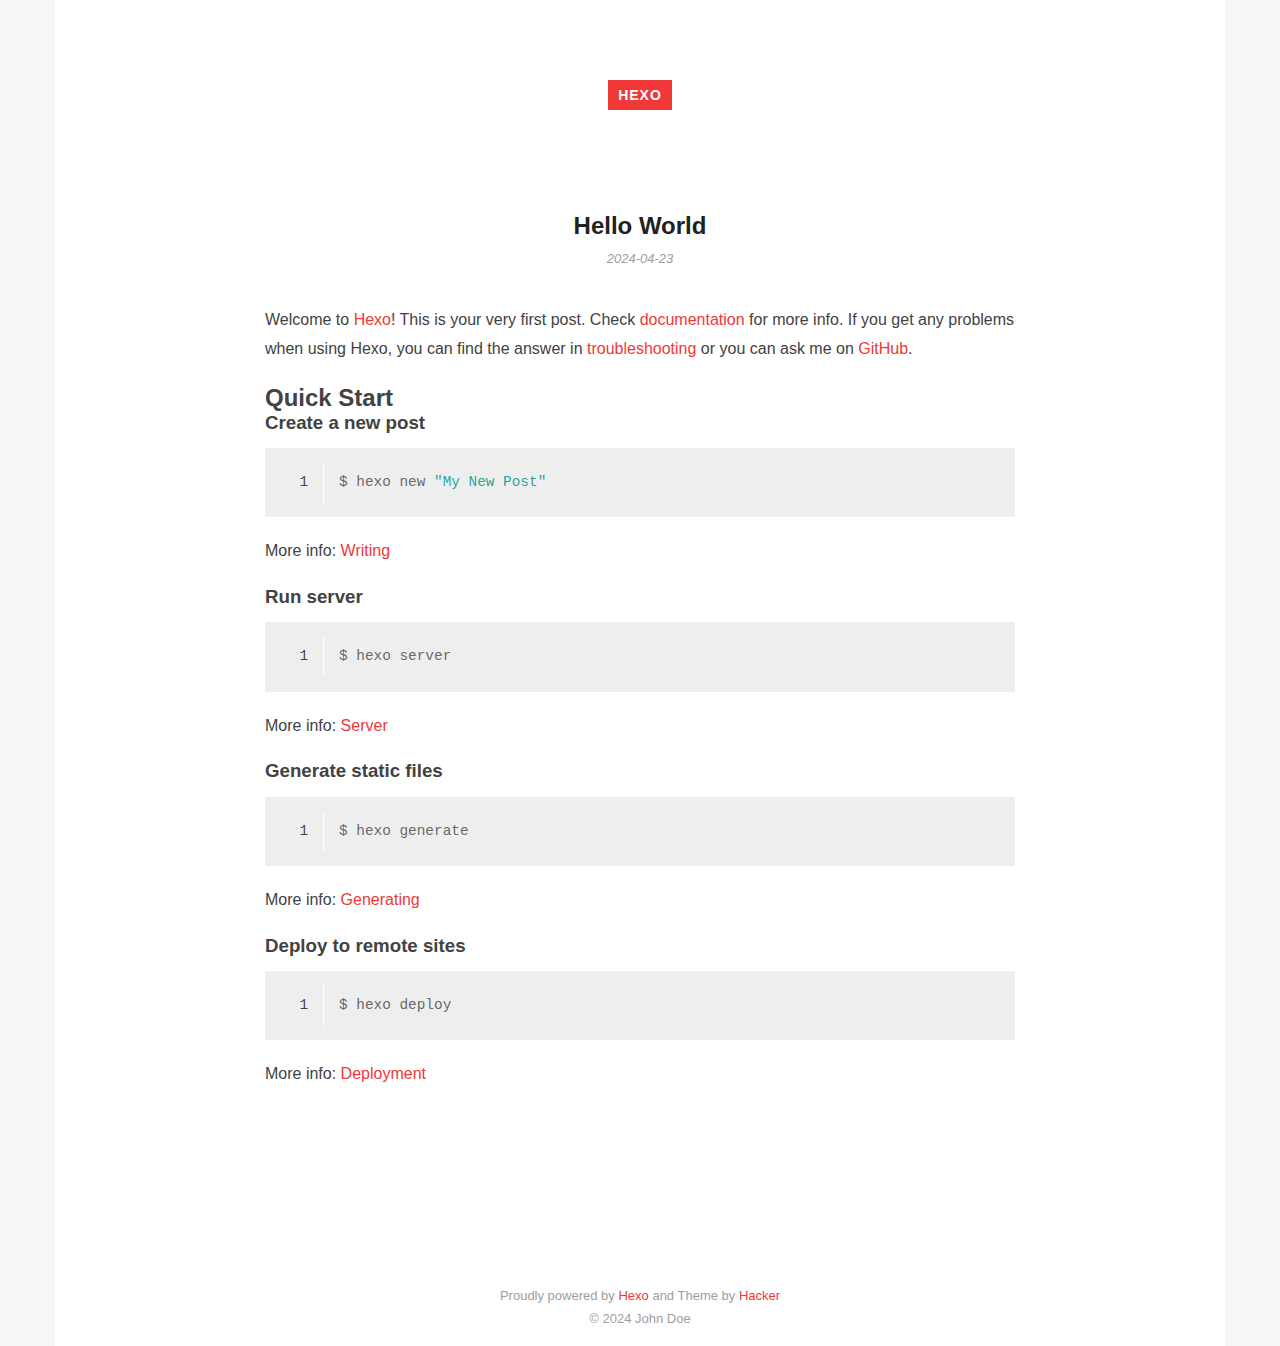
==== index.html @ 3c42b334 "Site updated: 2024-04-24 12:58:11" ====
<!DOCTYPE HTML>
<html>
<head>
  <meta charset="utf-8">
  
  <title>Hexo</title>

  
  <meta name="author" content="John Doe">
  

  

  

  <meta id="viewport" name="viewport" content="width=device-width, initial-scale=1, maximum-scale=1, minimum-scale=1, user-scalable=no, minimal-ui">
  <meta name="apple-mobile-web-app-capable" content="yes">
  <meta name="apple-mobile-web-app-status-bar-style" content="black">

  

  <meta property="og:site_name" content="Hexo"/>

  
  <meta property="og:image" content="/favicon.ico"/>
  

  <link href="/favicon.ico" rel="icon">
  <link rel="alternate" href="/atom.xml" title="Hexo" type="application/atom+xml">
  <link rel="stylesheet" href="/css/style.css" media="screen" type="text/css">
<meta name="generator" content="Hexo 7.2.0"></head>


<body>
<div class="blog">
  <div class="content">

    <header>
  <div class="site-branding">
    <h1 class="site-title">
      <a href="/">Hexo</a>
    </h1>
    <p class="site-description"></p>
  </div>
  <nav class="site-navigation">
    <ul>
      
    </ul>
  </nav>
</header>

    <main class="site-main posts-loop">
    
  <article>

  
    
    <h3 class="article-title"><a href="/2024/04/23/hello-world/"><span>Hello World</span></a></h3>
    
  

  <div class="article-top-meta">
    <span class="posted-on">
      <a href="/2024/04/23/hello-world/" rel="bookmark">
        <time class="entry-date published" datetime="2024-04-24T03:43:27.853Z">
          2024-04-23
        </time>
      </a>
    </span>
  </div>


  

  <div class="article-content">
    <div class="entry">
      
        <p>Welcome to <a target="_blank" rel="noopener" href="https://hexo.io/">Hexo</a>! This is your very first post. Check <a target="_blank" rel="noopener" href="https://hexo.io/docs/">documentation</a> for more info. If you get any problems when using Hexo, you can find the answer in <a target="_blank" rel="noopener" href="https://hexo.io/docs/troubleshooting.html">troubleshooting</a> or you can ask me on <a target="_blank" rel="noopener" href="https://github.com/hexojs/hexo/issues">GitHub</a>.</p>
<h2 id="Quick-Start"><a href="#Quick-Start" class="headerlink" title="Quick Start"></a>Quick Start</h2><h3 id="Create-a-new-post"><a href="#Create-a-new-post" class="headerlink" title="Create a new post"></a>Create a new post</h3><figure class="highlight bash"><table><tr><td class="gutter"><pre><span class="line">1</span><br></pre></td><td class="code"><pre><span class="line">$ hexo new <span class="string">&quot;My New Post&quot;</span></span><br></pre></td></tr></table></figure>

<p>More info: <a target="_blank" rel="noopener" href="https://hexo.io/docs/writing.html">Writing</a></p>
<h3 id="Run-server"><a href="#Run-server" class="headerlink" title="Run server"></a>Run server</h3><figure class="highlight bash"><table><tr><td class="gutter"><pre><span class="line">1</span><br></pre></td><td class="code"><pre><span class="line">$ hexo server</span><br></pre></td></tr></table></figure>

<p>More info: <a target="_blank" rel="noopener" href="https://hexo.io/docs/server.html">Server</a></p>
<h3 id="Generate-static-files"><a href="#Generate-static-files" class="headerlink" title="Generate static files"></a>Generate static files</h3><figure class="highlight bash"><table><tr><td class="gutter"><pre><span class="line">1</span><br></pre></td><td class="code"><pre><span class="line">$ hexo generate</span><br></pre></td></tr></table></figure>

<p>More info: <a target="_blank" rel="noopener" href="https://hexo.io/docs/generating.html">Generating</a></p>
<h3 id="Deploy-to-remote-sites"><a href="#Deploy-to-remote-sites" class="headerlink" title="Deploy to remote sites"></a>Deploy to remote sites</h3><figure class="highlight bash"><table><tr><td class="gutter"><pre><span class="line">1</span><br></pre></td><td class="code"><pre><span class="line">$ hexo deploy</span><br></pre></td></tr></table></figure>

<p>More info: <a target="_blank" rel="noopener" href="https://hexo.io/docs/one-command-deployment.html">Deployment</a></p>

      
    </div>

  </div>

  <div class="article-footer">
    <div class="article-meta pull-left">

    

    

    </div>

    
  </div>
</article>




<nav class="pagination">
  
  
</nav>
    </main>

    <footer class="site-footer">
  <p class="site-info">
    Proudly powered by <a href="https://hexo.io/" target="_blank">Hexo</a> and
    Theme by <a href="https://github.com/CodeDaraW/Hacker" target="_blank">Hacker</a>
    </br>
    
    &copy; 2024 John Doe
    
  </p>
</footer>
    
    
  </div>
</div>
</body>
</html>
---- css/style.css ----
/*! normalize.css v3.0.3 | MIT License | github.com/necolas/normalize.css */

/**
 * 1. Set default font family to sans-serif.
 * 2. Prevent iOS and IE text size adjust after device orientation change,
 *    without disabling user zoom.
 */

html {
  font-family: sans-serif; /* 1 */
  -ms-text-size-adjust: 100%; /* 2 */
  -webkit-text-size-adjust: 100%; /* 2 */
}

/**
 * Remove default margin.
 */

body {
  margin: 0;
}

/* HTML5 display definitions
   ========================================================================== */

/**
 * Correct `block` display not defined for any HTML5 element in IE 8/9.
 * Correct `block` display not defined for `details` or `summary` in IE 10/11
 * and Firefox.
 * Correct `block` display not defined for `main` in IE 11.
 */

article,
aside,
details,
figcaption,
figure,
footer,
header,
hgroup,
main,
menu,
nav,
section,
summary {
  display: block;
}

/**
 * 1. Correct `inline-block` display not defined in IE 8/9.
 * 2. Normalize vertical alignment of `progress` in Chrome, Firefox, and Opera.
 */

audio,
canvas,
progress,
video {
  display: inline-block; /* 1 */
  vertical-align: baseline; /* 2 */
}

/**
 * Prevent modern browsers from displaying `audio` without controls.
 * Remove excess height in iOS 5 devices.
 */

audio:not([controls]) {
  display: none;
  height: 0;
}

/**
 * Address `[hidden]` styling not present in IE 8/9/10.
 * Hide the `template` element in IE 8/9/10/11, Safari, and Firefox < 22.
 */

[hidden],
template {
  display: none;
}

/* Links
   ========================================================================== */

/**
 * Remove the gray background color from active links in IE 10.
 */

a {
  background-color: transparent;
}

/**
 * Improve readability of focused elements when they are also in an
 * active/hover state.
 */

a:active,
a:hover {
  outline: 0;
}

/* Text-level semantics
   ========================================================================== */

/**
 * Address styling not present in IE 8/9/10/11, Safari, and Chrome.
 */

abbr[title] {
  border-bottom: 1px dotted;
}

/**
 * Address style set to `bolder` in Firefox 4+, Safari, and Chrome.
 */

b,
strong {
  font-weight: bold;
}

/**
 * Address styling not present in Safari and Chrome.
 */

dfn {
  font-style: italic;
}

/**
 * Address variable `h1` font-size and margin within `section` and `article`
 * contexts in Firefox 4+, Safari, and Chrome.
 */

h1 {
  font-size: 2em;
  margin: 0.67em 0;
}

/**
 * Address styling not present in IE 8/9.
 */

mark {
  background: #ff0;
  color: #000;
}

/**
 * Address inconsistent and variable font size in all browsers.
 */

small {
  font-size: 80%;
}

/**
 * Prevent `sub` and `sup` affecting `line-height` in all browsers.
 */

sub,
sup {
  font-size: 75%;
  line-height: 0;
  position: relative;
  vertical-align: baseline;
}

sup {
  top: -0.5em;
}

sub {
  bottom: -0.25em;
}

/* Embedded content
   ========================================================================== */

/**
 * Remove border when inside `a` element in IE 8/9/10.
 */

img {
  border: 0;
}

/**
 * Correct overflow not hidden in IE 9/10/11.
 */

svg:not(:root) {
  overflow: hidden;
}

/* Grouping content
   ========================================================================== */

/**
 * Address margin not present in IE 8/9 and Safari.
 */

figure {
  margin: 1em 40px;
}

/**
 * Address differences between Firefox and other browsers.
 */

hr {
  box-sizing: content-box;
  height: 0;
}

/**
 * Contain overflow in all browsers.
 */

pre {
  overflow: auto;
}

/**
 * Address odd `em`-unit font size rendering in all browsers.
 */

code,
kbd,
pre,
samp {
  font-family: monospace, monospace;
  font-size: 1em;
}

/* Forms
   ========================================================================== */

/**
 * Known limitation: by default, Chrome and Safari on OS X allow very limited
 * styling of `select`, unless a `border` property is set.
 */

/**
 * 1. Correct color not being inherited.
 *    Known issue: affects color of disabled elements.
 * 2. Correct font properties not being inherited.
 * 3. Address margins set differently in Firefox 4+, Safari, and Chrome.
 */

button,
input,
optgroup,
select,
textarea {
  color: inherit; /* 1 */
  font: inherit; /* 2 */
  margin: 0; /* 3 */
}

/**
 * Address `overflow` set to `hidden` in IE 8/9/10/11.
 */

button {
  overflow: visible;
}

/**
 * Address inconsistent `text-transform` inheritance for `button` and `select`.
 * All other form control elements do not inherit `text-transform` values.
 * Correct `button` style inheritance in Firefox, IE 8/9/10/11, and Opera.
 * Correct `select` style inheritance in Firefox.
 */

button,
select {
  text-transform: none;
}

/**
 * 1. Avoid the WebKit bug in Android 4.0.* where (2) destroys native `audio`
 *    and `video` controls.
 * 2. Correct inability to style clickable `input` types in iOS.
 * 3. Improve usability and consistency of cursor style between image-type
 *    `input` and others.
 */

button,
html input[type="button"], /* 1 */
input[type="reset"],
input[type="submit"] {
  -webkit-appearance: button; /* 2 */
  cursor: pointer; /* 3 */
}

/**
 * Re-set default cursor for disabled elements.
 */

button[disabled],
html input[disabled] {
  cursor: default;
}

/**
 * Remove inner padding and border in Firefox 4+.
 */

button::-moz-focus-inner,
input::-moz-focus-inner {
  border: 0;
  padding: 0;
}

/**
 * Address Firefox 4+ setting `line-height` on `input` using `!important` in
 * the UA stylesheet.
 */

input {
  line-height: normal;
}

/**
 * It's recommended that you don't attempt to style these elements.
 * Firefox's implementation doesn't respect box-sizing, padding, or width.
 *
 * 1. Address box sizing set to `content-box` in IE 8/9/10.
 * 2. Remove excess padding in IE 8/9/10.
 */

input[type="checkbox"],
input[type="radio"] {
  box-sizing: border-box; /* 1 */
  padding: 0; /* 2 */
}

/**
 * Fix the cursor style for Chrome's increment/decrement buttons. For certain
 * `font-size` values of the `input`, it causes the cursor style of the
 * decrement button to change from `default` to `text`.
 */

input[type="number"]::-webkit-inner-spin-button,
input[type="number"]::-webkit-outer-spin-button {
  height: auto;
}

/**
 * 1. Address `appearance` set to `searchfield` in Safari and Chrome.
 * 2. Address `box-sizing` set to `border-box` in Safari and Chrome.
 */

input[type="search"] {
  -webkit-appearance: textfield; /* 1 */
  box-sizing: content-box; /* 2 */
}

/**
 * Remove inner padding and search cancel button in Safari and Chrome on OS X.
 * Safari (but not Chrome) clips the cancel button when the search input has
 * padding (and `textfield` appearance).
 */

input[type="search"]::-webkit-search-cancel-button,
input[type="search"]::-webkit-search-decoration {
  -webkit-appearance: none;
}

/**
 * Define consistent border, margin, and padding.
 */

fieldset {
  border: 1px solid #c0c0c0;
  margin: 0 2px;
  padding: 0.35em 0.625em 0.75em;
}

/**
 * 1. Correct `color` not being inherited in IE 8/9/10/11.
 * 2. Remove padding so people aren't caught out if they zero out fieldsets.
 */

legend {
  border: 0; /* 1 */
  padding: 0; /* 2 */
}

/**
 * Remove default vertical scrollbar in IE 8/9/10/11.
 */

textarea {
  overflow: auto;
}

/**
 * Don't inherit the `font-weight` (applied by a rule above).
 * NOTE: the default cannot safely be changed in Chrome and Safari on OS X.
 */

optgroup {
  font-weight: bold;
}

/* Tables
   ========================================================================== */

/**
 * Remove most spacing between table cells.
 */

table {
  border-collapse: collapse;
  border-spacing: 0;
}

td,
th {
  padding: 0;
}

html {
  font-size: 10px;
  -webkit-text-size-adjust: 100%;
}
p,
h1,
h2,
h3,
h4,
h5,
h6 {
  margin: 0;
}
a {
  text-decoration: none;
}
body {
  background-color: #f7f7f7;
  font-family: "Segoe UI", "Lucida Grande", Helvetica, "Microsoft YaHei", FreeSans, Arimo, "Droid Sans", "wenquanyi micro hei", "Hiragino Sans GB", "Hiragino Sans GB W3", Arial, sans-serif;
  -moz-osx-font-smoothing: grayscale;
  -webkit-font-smoothing: antialiased;
  overflow-x: hidden;
}
body .blog {
  max-width: 1170px;
  min-height: 100vh;
  background-color: #fff;
  margin: 0 auto;
}
body .blog .content {
  box-sizing: border-box;
  max-width: 770px;
  width: 100%;
  padding: 80px 10px 10px;
  margin: 0 auto;
}
@media (prefers-color-scheme: dark) {
  body {
    background-color: #000;
  }
  body .blog {
    background-color: #110f12;
  }
}
header {
  line-height: 1.8rem;
}
header .site-branding {
  text-align: center;
  margin-bottom: 2rem;
  font-family: "Open Sans", arial, sans-serif;
  letter-spacing: 0.1em;
  text-transform: uppercase;
}
header .site-branding .site-title {
  margin: 0;
  font-size: 1.4rem;
}
header .site-branding .site-title a {
  display: inline-block;
  color: #fff;
  font-weight: bolder;
  background-color: #f03838;
  line-height: 3rem;
  height: 3rem;
  padding: 0 1rem;
  -webkit-transition: padding 0.3s ease-out;
  transition: padding 0.3s ease-out;
}
header .site-branding .site-title a:hover {
  padding: 0 1.5rem;
}
header .site-branding .site-description {
  color: #9e9e9e;
  font-size: 1.3rem;
  margin: 1rem 0 0;
}
header .site-navigation {
  text-align: center;
}
header .site-navigation ul {
  list-style: none;
  padding: 0;
  margin: 0;
  font-size: 1.6em;
}
header .site-navigation ul li {
  display: inline-block;
  margin: 0 0.5rem;
}
header .site-navigation ul li a {
  display: block;
  color: #f03838;
  font-size: 1.6rem;
  line-height: 2rem;
  padding: 0 1rem;
}
article {
  position: relative;
  padding: 8rem 0;
}
article a {
  color: #f03838;
}
article:not(:first-child):before {
  content: '';
  width: 150px;
  height: 1px;
  background-color: #e0e0e0;
  position: absolute;
  top: 0;
  left: 50%;
  margin-left: -75px;
}
article blockquote {
  margin: 6rem 2rem;
  padding-left: 15px;
  line-height: 2rem;
  border-left: 4px solid #f03838;
}
article .article-title {
  position: relative;
  color: #212121;
  font-size: 2.4rem;
  line-height: 1.3;
  text-align: center;
  margin: 0;
  padding: 0 2rem;
}
article .article-title a {
  display: block;
  color: #212121;
}
article .article-title a span {
  padding-bottom: 3px;
  -webkit-transition: 0.15s;
  transition: 0.15s;
  box-shadow: inset 0 -2px 0 rgba(240,56,56,0);
}
article .article-title a:hover {
  color: #212121;
}
article .article-title a:hover span {
  box-shadow: inset 0 -2px 0 rgba(240,56,56,0.4);
}
article .article-top-meta {
  position: relative;
  color: #9e9e9e;
  font-size: 1.3rem;
  text-align: center;
  margin: 1rem 0;
}
article .article-top-meta span {
  margin: 0 0.5rem;
}
article .article-top-meta a {
  color: #9e9e9e;
}
article .article-top-meta a:hover {
  color: #f03838;
}
article .article-top-meta a time {
  font-style: italic;
}
article .article-excerpt,
article .article-content,
article .featured-media {
  margin: 4rem 0;
  font-size: 1.6rem;
  color: #424242;
}
article .article-excerpt .excerpt-btn,
article .article-content .excerpt-btn,
article .featured-media .excerpt-btn {
  margin: 4rem 0;
  font-size: 1.4rem;
}
article .article-excerpt img,
article .article-content img,
article .featured-media img {
  display: block;
  max-width: 100%;
  height: auto;
  margin: 1rem auto;
}
article .article-footer .pull-left {
  float: left;
}
article .article-footer .pull-right {
  float: right;
}
article .article-footer:after {
  content: " ";
  display: block;
  clear: both;
}
article .article-footer .article-meta > span:not(:last-child) {
  margin-right: 3rem;
}
article .article-footer .article-meta > span {
  display: inline-block;
}
article .article-footer .article-meta > span > span {
  line-height: 1;
  vertical-align: middle;
}
article .article-footer .article-meta {
  font-size: 1.3rem;
  color: #9e9e9e;
}
article .article-footer .article-meta a {
  color: #9e9e9e;
}
article .article-footer .article-meta a:hover {
  color: #f03838;
}
article .article-footer .article-meta i {
  vertical-align: middle;
  color: #9e9e9e;
  margin-right: 0.5rem;
}
article .article-footer .post-tags a:before {
  content: "#";
}
article .article-footer .post-tags a:not(:last-of-type):after {
  content: ",";
  padding-right: 5px;
}
article code {
  padding: 2px 4px;
  margin-left: 2px;
  margin-right: 2px;
  color: #c7254e;
  white-space: normal;
  border-radius: 0;
}
article p {
  margin: 2rem 0;
  line-height: 1.8;
}
article .video-container {
  position: relative;
  padding-bottom: 56.25%;
  padding-top: 0;
  height: 0;
  overflow: hidden;
}
article .video-container iframe {
  position: absolute;
  top: 0;
  left: 0;
  width: 100%;
  height: 100%;
}
article table {
  max-width: 100%;
  width: 100%;
}
article table caption {
  padding: 5px;
  color: #333;
  background-color: #e5e5e5;
}
article table th,
article table td {
  text-align: left;
  padding: 0.6em;
  vertical-align: top;
}
article table th {
  vertical-align: bottom;
  border-bottom: 1px solid #e5e5e5;
}
article table tbody + tbody {
  border-top: 2px solid #e5e5e5;
}
article table .table {
  background-color: #fff;
}
article table .table-bordered {
  border: 1px solid #e5e5e5;
}
article table .table-striped tbody tr:nth-of-type(odd) {
  background-color: #f2f2f2;
}
article table pre {
  overflow-x: auto;
  overflow-y: hidden;
}
@media (prefers-color-scheme: dark) {
  article {
    color: #f6f2f5;
  }
  article .article-title {
    color: #f6f2f5;
  }
  article .article-title a {
    color: #f6f2f5;
  }
  article .article-title a:hover {
    color: #f6f2f5;
  }
  article .article-excerpt,
  article .article-content,
  article .featured-media {
    color: #fff;
  }
  article code {
    color: #f45542;
  }
}
article.archive {
  padding: 0;
  margin: 2em auto;
}
.archive-post {
  text-align: left;
  margin: 2em auto;
}
.archive-post .archive-title {
  font-size: 2.8em;
  line-height: 1;
  position: relative;
  color: #212121;
  margin: 0;
}
.archive-post .archive-title a {
  color: #000;
}
.archive-post .archive-title a span {
  padding-bottom: 3px;
  -webkit-transition: box-shadow 0.15s;
  transition: box-shadow 0.15s;
  box-shadow: inset 0 -2px 0 rgba(240,56,56,0);
}
.archive-post .archive-title a:hover {
  color: #212121;
}
.archive-post .archive-title a:hover span {
  box-shadow: inset 0 -2px 0 rgba(240,56,56,0.4);
}
.archive-post time {
  font-style: italic;
}
.archive-post time a {
  font-size: 1.6rem;
  color: #9e9e9e;
}
.archive-post time a:before {
  content: '#';
}
.archive-post time a:hover {
  color: #f03838;
}
@media (prefers-color-scheme: dark) {
  .archive-post .archive-title {
    color: #f6f2f5;
  }
  .archive-post .archive-title a {
    color: #fff;
  }
  .archive-post .archive-title a:hover {
    color: #f6f2f5;
  }
  .archive-post time a {
    color: #8e8e93;
  }
  .archive-post time a:hover {
    color: #f03838;
  }
}
article .tags-cloud {
  width: 100%;
  margin: 8rem 0;
  text-align: center;
  line-height: 2rem;
}
article .tags-cloud > spannot(last-child) {
  margin-right: 3rem;
}
article .tags-cloud > span {
  display: inline-block;
}
article .tags-cloud > span > span {
  line-height: 1;
  vertical-align: middle;
}
article .archive-tags,
article .archive-tags > spannot(last-child) {
  margin-right: 3rem;
}
article .archive-tags > span {
  display: inline-block;
}
article .archive-tags > span > span {
  line-height: 1;
  vertical-align: middle;
}
article .archive-tags,
article .tags-cloud {
  margin: 8rem 0;
  font-size: 1.3rem;
  color: #9e9e9e;
}
article .archive-tags a,
article .tags-cloud a {
  color: #9e9e9e;
}
article .archive-tags a:hover,
article .tags-cloud a:hover {
  color: #f03838;
}
article .archive-tags i,
article .tags-cloud i {
  vertical-align: middle;
  color: #9e9e9e;
  margin-right: 0.5rem;
}
article .archive-tags .post-tags,
article .tags-cloud .post-tags {
  margin-right: 3rem;
}
article .archive-tags .post-tags a:before,
article .tags-cloud .post-tags a:before {
  content: "#";
}
article .archive-tags .post-tags a:not(:last-of-type):after,
article .tags-cloud .post-tags a:not(:last-of-type):after {
  content: ",";
  padding-right: 5px;
}
article .categories-cloud {
  width: 100%;
  margin: 8rem 0;
  text-align: center;
  line-height: 2rem;
}
article .categories-cloud > spannot(last-child) {
  margin-right: 3rem;
}
article .categories-cloud > span {
  display: inline-block;
}
article .categories-cloud > span > span {
  line-height: 1;
  vertical-align: middle;
}
article .archive-categories,
article .archive-categories > spannot(last-child) {
  margin-right: 3rem;
}
article .archive-categories > span {
  display: inline-block;
}
article .archive-categories > span > span {
  line-height: 1;
  vertical-align: middle;
}
article .archive-categories,
article .categories-cloud {
  margin: 8rem 0;
  font-size: 1.3rem;
  color: #9e9e9e;
}
article .archive-categories a,
article .categories-cloud a {
  color: #9e9e9e;
}
article .archive-categories a:hover,
article .categories-cloud a:hover {
  color: #f03838;
}
article .archive-categories i,
article .categories-cloud i {
  vertical-align: middle;
  color: #9e9e9e;
  margin-right: 0.5rem;
}
article .archive-categories .post-categories,
article .categories-cloud .post-categories {
  margin-right: 3rem;
}
article .archive-categories .post-categories a:before,
article .categories-cloud .post-categories a:before {
  content: "#";
}
article .archive-categories .post-categories a:not(:last-of-type):after,
article .categories-cloud .post-categories a:not(:last-of-type):after {
  content: ",";
  padding-right: 5px;
}
.pagination {
  position: relative;
  margin: 30px 0;
  display: -webkit-box;
  display: -ms-flexbox;
  display: -webkit-flex;
  display: flex;
  -webkit-box-pack: space-around;
  -ms-flex-pack: space-around;
  -webkit-justify-content: space-around;
  justify-content: space-around;
}
.pagination .pagination-prev,
.pagination .pagination-next {
  color: #f03838;
  font-size: 1.6rem;
  border: 1px solid #e0e0e0;
  line-height: 30px;
  height: 32px;
  padding: 0 20px;
  border-radius: 16px;
  -webkit-transition-duration: 0.4s;
  transition-duration: 0.4s;
}
.pagination .pagination-prev:hover,
.pagination .pagination-next:hover {
  color: #fff;
  background-color: #f03838;
  border-color: #f03838;
}
@media (prefers-color-scheme: dark) {
  .pagination .pagination-prev,
  .pagination .pagination-next {
    color: #f03838;
    border: 1px solid #636366;
  }
  .pagination .pagination-prev:hover,
  .pagination .pagination-next:hover {
    color: #000;
    background-color: #f03838;
    border-color: #f03838;
  }
}
footer.site-footer {
  position: relative;
  text-align: center;
  line-height: 1.8;
  padding-top: 1rem;
  color: #9e9e9e;
}
footer.site-footer a {
  color: #f03838;
}
footer.site-footer .site-info {
  color: #9e9e9e;
  font-size: 1.3rem;
  margin: 0.5rem 0;
}
.icon-meta {
  display: -webkit-box;
  display: -ms-flexbox;
  display: -webkit-flex;
  display: flex;
}
.icon-comments {
  display: inline-block;
  width: 18px;
  height: 19px;
  background: url("[data-uri]") center top no-repeat;
  background-size: 18px 18px;
}
.icon-tags {
  display: inline-block;
  width: 19px;
  height: 16px;
  background: url("[data-uri]") center center no-repeat;
  background-size: 19px 16px;
}
.icon-categories {
  display: inline-block;
  width: 19px;
  height: 16px;
  background: url("[data-uri]") center center no-repeat;
  icon-categories: 19px 16px;
}
.entry .gist {
  background: #eee;
  border: 1px solid #fff;
  margin: 15px 0px;
  padding: 7px 15px;
  border-radius: 2px;
  text-shadow: 0 0 1px #fff;
  line-height: 1.6;
  overflow: auto;
  color: #666;
}
.entry .gist .gist-file {
  border: none;
  font-family: inherit;
  margin: 0;
  font-size: 0.9em;
}
.entry .gist .gist-file .gist-data {
  background: none;
  border-bottom: none;
}
.entry .gist .gist-file .gist-data pre {
  padding: 0 !important;
  font-family: font-mono;
}
.entry .gist .gist-file .gist-meta {
  background: none;
  color: color-meta;
  margin-top: 5px;
  padding: 0;
  text-shadow: 0 0 1px #fff;
  font-size: 100%;
}
.entry .gist .gist-file .gist-meta a {
  color: color-link;
}
.entry .gist .gist-file .gist-meta a:visited {
  color: color-link;
}
figure.highlight {
  background: #eee;
  border: 1px solid color-border;
  margin: 1em 0;
  padding: 1em;
  border-radius: 2px;
  text-shadow: 0 0 1px #fff;
  line-height: 1.6;
  overflow: auto;
  position: relative;
  font-size: 0.9em;
}
figure.highlight figcaption {
  color: color-meta;
  margin-bottom: 5px;
  text-shadow: 0 0 1px #fff;
}
figure.highlight figcaption a {
  position: absolute;
  right: 15px;
}
figure.highlight pre {
  border: none;
  padding: 0;
  margin: 0;
}
figure.highlight table {
  margin-top: 0;
  border-spacing: 0;
}
figure.highlight .gutter {
  color: color-meta;
  width: 20px;
  padding-right: 15px;
  border-right: 1px solid color-border;
  text-align: right;
}
figure.highlight .code {
  padding-left: 15px;
  border-left: 1px solid #fff;
  color: #666;
}
figure.highlight .line {
  height: 20px;
}
pre .comment,
pre .template_comment,
pre .diff .header,
pre .doctype,
pre .pi,
pre .lisp .string,
pre .javadoc {
  color: #93a1a1;
  font-style: italic;
}
pre .keyword,
pre .winutils,
pre .method,
pre .addition,
pre .css .tag,
pre .request,
pre .status,
pre .nginx .title {
  color: #859900;
}
pre .number,
pre .command,
pre .string,
pre .tag .value,
pre .phpdoc,
pre .tex .formula,
pre .regexp,
pre .hexcolor {
  color: #2aa198;
}
pre .title,
pre .localvars,
pre .chunk,
pre .decorator,
pre .built_in,
pre .identifier,
pre .vhdl,
pre .literal,
pre .id {
  color: #268bd2;
}
pre .attribute,
pre .variable,
pre .lisp .body,
pre .smalltalk .number,
pre .constant,
pre .class .title,
pre .parent,
pre .haskell .type {
  color: #b58900;
}
pre .preprocessor,
pre .preprocessor .keyword,
pre .shebang,
pre .symbol,
pre .symbol .string,
pre .diff .change,
pre .special,
pre .attr_selector,
pre .important,
pre .subst,
pre .cdata,
pre .clojure .title {
  color: #cb4b16;
}
pre .deletion {
  color: #dc322f;
}
@media (prefers-color-scheme: dark) {
  .entry .gist {
    background: #222;
    border: 1px solid #000;
    text-shadow: 0 0 1px #000;
    color: #fff;
  }
  .entry .gist .gist-file .gist-meta {
    text-shadow: 0 0 1px #000;
  }
  figure.highlight {
    background: #222;
    text-shadow: 0 0 1px #000;
  }
  figure.highlight figcaption {
    text-shadow: 0 0 1px #000;
  }
  figure.highlight .code {
    border-left: 1px solid #000;
    color: #fff;
  }
  pre .comment,
  pre .template_comment,
  pre .diff .header,
  pre .doctype,
  pre .pi,
  pre .lisp .string,
  pre .javadoc {
    color: #586e75;
  }
}
@media (min-width: 768px) {
  article {
    padding: 8rem 0;
  }
}
@media (max-width: 768px) {
  .content {
    padding-top: 20px !important;
  }
  article {
    padding: 2.5rem 0 !important;
  }
}
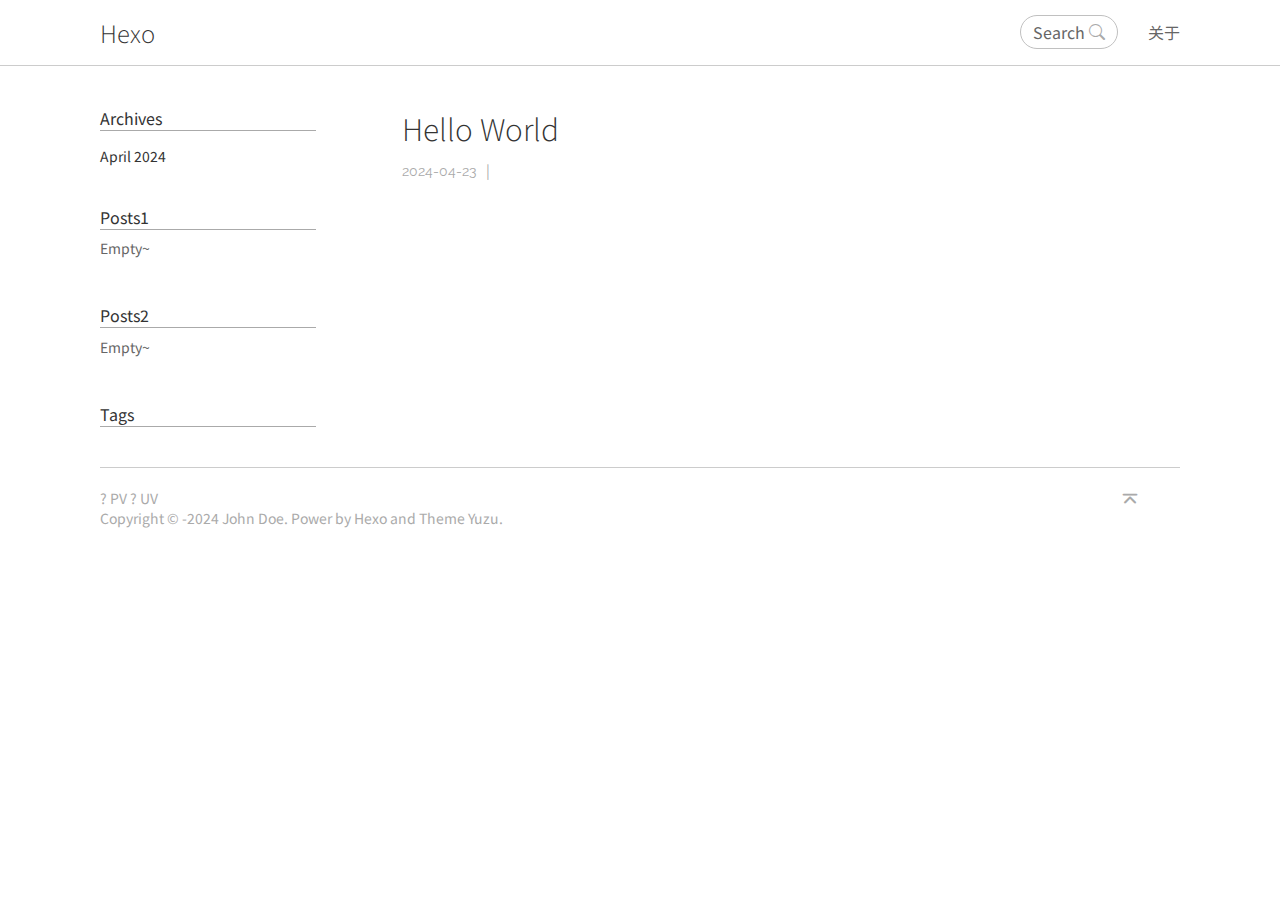
==== commit 8513e896: "Site updated: 2024-04-24 13:53:11" ====
--- a/index.html
+++ b/index.html
@@ -1,134 +1,59 @@
-<!DOCTYPE HTML>
-<html>
-<head>
-  <meta charset="utf-8">
-  
-  <title>Hexo</title>
+<html lang="en"><head><meta charset="utf-8"/><meta http-equiv="X-UA-Compatible" content="IE=edge"/><meta name="viewport" content="width=device-width, initial-scale=1"/><meta name="description" content=""/><meta name="keyword"/><title>Hexo
+-
 
-  
-  <meta name="author" content="John Doe">
-  
+</title><link rel="icon" href="/img/favicon.ico"/>
+<link rel="stylesheet" href="/css/style.css">
 
-  
+<link rel="stylesheet" href="/css/helpers.css">
 
-  
-
-  <meta id="viewport" name="viewport" content="width=device-width, initial-scale=1, maximum-scale=1, minimum-scale=1, user-scalable=no, minimal-ui">
-  <meta name="apple-mobile-web-app-capable" content="yes">
-  <meta name="apple-mobile-web-app-status-bar-style" content="black">
-
-  
-
-  <meta property="og:site_name" content="Hexo"/>
-
-  
-  <meta property="og:image" content="/favicon.ico"/>
-  
-
-  <link href="/favicon.ico" rel="icon">
-  <link rel="alternate" href="/atom.xml" title="Hexo" type="application/atom+xml">
-  <link rel="stylesheet" href="/css/style.css" media="screen" type="text/css">
-<meta name="generator" content="Hexo 7.2.0"></head>
+<script src="/js/clipboard/clipboard.min.js"></script>
 
 
-<body>
-<div class="blog">
-  <div class="content">
+<script src="/js/bootstrap.js"></script>
 
-    <header>
-  <div class="site-branding">
-    <h1 class="site-title">
-      <a href="/">Hexo</a>
-    </h1>
-    <p class="site-description"></p>
-  </div>
-  <nav class="site-navigation">
-    <ul>
-      
-    </ul>
-  </nav>
-</header>
+<script async="async" src="//busuanzi.ibruce.info/busuanzi/2.3/busuanzi.pure.mini.js"></script><meta name="generator" content="Hexo 7.2.0"></head><body><div class="loading-wrapper" data-loading="data-loading"><div class="loading"><span></span><span></span><span></span></div></div><div class="page" data-filter="data-filter"><div class="head" data-show="data-show"><header class="head-header"><div class="head-author"><a class="head-author-link" href="/">Hexo</a></div><div class="head-right"><button class="bar-wrap" id="bar-wrap-toggle"><span class="bar"></span><span class="bar"></span><span class="bar"></span></button><div class="head-item"><a class="search-button head-item-link"><span>Search</span>
+<i class="icon icon-search"></i></a></div><div class="head-item"><a class="head-item-link" href="/about">关于</a></div></div></header>
+<div class="menubar-head" id="menubar"><ul class="menubar-ul"><li class="menubar-item"><i class="icon icon-chevron-right"></i>
+<a class="menubar-link" href="/categories/Posts/">Posts1</a></li><li class="menubar-item"><i class="icon icon-chevron-right"></i>
+<a class="menubar-link" href="/categories/Posts2/">Posts2</a></li><li class="menubar-item" data-border="data-border"></li><li class="menubar-item"><i class="icon icon-archive"></i>
+<a class="menubar-link" href="/archives">Archives</a></li><li class="menubar-item"><i class="icon icon-tags"></i>
+<a class="menubar-link" href="/tags">Tags</a></li><li class="menubar-item" data-border="data-border"></li><li class="menubar-item"><a class="menubar-link" href="/about"><span>关于</span></a></li></ul><div class="menu-search-box search-button"><div>Search</div>
+<i class="icon icon-search"></i></div></div></div><div class="main" data-page="home"><div class="menu-nav"><div class="menu-nav-item"><div class="menu-nav-title"><a href="/archives"><span>Archives</span></a></div><div class="menu-nav-content"><ul class="archive-list"><li class="archive-list-item"><a class="archive-list-link" href="/archives/2024/04/">April 2024</a></li></ul></div></div><div class="menu-nav-item"><div class="menu-nav-title"><a href="/categories/Posts/"><span>Posts1</span></a></div><div class="menu-nav-content"><p class="menu-nav-item empty">Empty~</p></div></div><div class="menu-nav-item"><div class="menu-nav-title"><a href="/categories/Posts2/"><span>Posts2</span></a></div><div class="menu-nav-content"><p class="menu-nav-item empty">Empty~</p></div></div><div class="menu-nav-item"><div class="menu-nav-title"><a href="/tags"><span>Tags</span></a></div><div class="menu-nav-content"></div></div></div><div class="content" id="index-content"><article class="post-item"><h2 class="post-item-title"><a class="title" href="/2024/04/23/hello-world/">Hello World</a></h2><div class="post-meta"><div class="post-date"><time class="post-time" itemprop="datePublished" title="2024-04-23 23:43:27" datetime="2024-04-24T03:43:27.853Z">2024-04-23</time></div>|
+<div class="post-tag"></div></div></article><div class="pagination"></div></div></div><footer class="footer-nav"><div class="footer"><div class="back-top" id="back-top" title="Back to top"><i class="icon icon-chevron-bar-up"></i></div><div class="footer-content"><div><span id="busuanzi_container_site_pv"><span id="busuanzi_value_site_pv">?</span>
+PV
+</span><span id="busuanzi_container_site_uv"><span id="busuanzi_value_site_uv">?</span>
+UV</span></div>
 
-    <main class="site-main posts-loop">
-    
-  <article>
+Copyright &copy;
+<span class="time-divide">-</span>2024
+John Doe.
 
-  
-    
-    <h3 class="article-title"><a href="/2024/04/23/hello-world/"><span>Hello World</span></a></h3>
-    
-  
-
-  <div class="article-top-meta">
-    <span class="posted-on">
-      <a href="/2024/04/23/hello-world/" rel="bookmark">
-        <time class="entry-date published" datetime="2024-04-24T03:43:27.853Z">
-          2024-04-23
-        </time>
-      </a>
-    </span>
-  </div>
+Power by
+<a href="https://hexo.io/" target="_blank" rel="external nofollow">Hexo</a>
+and
+<a href="https://github.com/Cerallin/hexo-theme-yuzu" target="_blank" rel="external nofollow" title="v3.2.4">Theme Yuzu</a>.</div></div></footer>
+<script>window.config = {
+  url_root: '/',
+  meta_path: 'meta.json',
+};
+</script>
+<script src="/js/theme/back-to-top.js"></script>
 
 
-  
-
-  <div class="article-content">
-    <div class="entry">
-      
-        <p>Welcome to <a target="_blank" rel="noopener" href="https://hexo.io/">Hexo</a>! This is your very first post. Check <a target="_blank" rel="noopener" href="https://hexo.io/docs/">documentation</a> for more info. If you get any problems when using Hexo, you can find the answer in <a target="_blank" rel="noopener" href="https://hexo.io/docs/troubleshooting.html">troubleshooting</a> or you can ask me on <a target="_blank" rel="noopener" href="https://github.com/hexojs/hexo/issues">GitHub</a>.</p>
-<h2 id="Quick-Start"><a href="#Quick-Start" class="headerlink" title="Quick Start"></a>Quick Start</h2><h3 id="Create-a-new-post"><a href="#Create-a-new-post" class="headerlink" title="Create a new post"></a>Create a new post</h3><figure class="highlight bash"><table><tr><td class="gutter"><pre><span class="line">1</span><br></pre></td><td class="code"><pre><span class="line">$ hexo new <span class="string">&quot;My New Post&quot;</span></span><br></pre></td></tr></table></figure>
-
-<p>More info: <a target="_blank" rel="noopener" href="https://hexo.io/docs/writing.html">Writing</a></p>
-<h3 id="Run-server"><a href="#Run-server" class="headerlink" title="Run server"></a>Run server</h3><figure class="highlight bash"><table><tr><td class="gutter"><pre><span class="line">1</span><br></pre></td><td class="code"><pre><span class="line">$ hexo server</span><br></pre></td></tr></table></figure>
-
-<p>More info: <a target="_blank" rel="noopener" href="https://hexo.io/docs/server.html">Server</a></p>
-<h3 id="Generate-static-files"><a href="#Generate-static-files" class="headerlink" title="Generate static files"></a>Generate static files</h3><figure class="highlight bash"><table><tr><td class="gutter"><pre><span class="line">1</span><br></pre></td><td class="code"><pre><span class="line">$ hexo generate</span><br></pre></td></tr></table></figure>
-
-<p>More info: <a target="_blank" rel="noopener" href="https://hexo.io/docs/generating.html">Generating</a></p>
-<h3 id="Deploy-to-remote-sites"><a href="#Deploy-to-remote-sites" class="headerlink" title="Deploy to remote sites"></a>Deploy to remote sites</h3><figure class="highlight bash"><table><tr><td class="gutter"><pre><span class="line">1</span><br></pre></td><td class="code"><pre><span class="line">$ hexo deploy</span><br></pre></td></tr></table></figure>
-
-<p>More info: <a target="_blank" rel="noopener" href="https://hexo.io/docs/one-command-deployment.html">Deployment</a></p>
-
-      
-    </div>
-
-  </div>
-
-  <div class="article-footer">
-    <div class="article-meta pull-left">
-
-    
-
-    
-
-    </div>
-
-    
-  </div>
-</article>
+<script src="/js/theme/clipboard.js"></script>
 
 
+<script src="/js/theme/loading.js"></script>
 
 
-<nav class="pagination">
-  
-  
-</nav>
-    </main>
+<script src="/js/theme/navbar.js"></script>
 
-    <footer class="site-footer">
-  <p class="site-info">
-    Proudly powered by <a href="https://hexo.io/" target="_blank">Hexo</a> and
-    Theme by <a href="https://github.com/CodeDaraW/Hacker" target="_blank">Hacker</a>
-    </br>
-    
-    &copy; 2024 John Doe
-    
-  </p>
-</footer>
-    
-    
-  </div>
-</div>
-</body>
-</html>+<script src="/js/theme/search.js"></script>
+
+<script src="/js/theme/toc.js"></script>
+<script>window.onload = function () {
+  for (const moduleName in Theme) {
+    const module = Theme[moduleName];
+    module.register();
+  }
+};</script></div><div class="search-modal" id="search-modal"><div class="card"><div class="card-head"><div class="search-box"><input class="search-input" id="search-input" placeholder="search"/><div class="search-button" id="search-button"><div class="icon icon-search"></div></div></div><div class="close-button"><div class="icon icon-x"></div></div></div><div class="card-body"><div class="search-count">search.total<span id="search-count-num">0</span>search result(s) in total.</div><div class="search-result" id="search-result"></div></div></div></div></body></html>--- a/css/style.css
+++ b/css/style.css
@@ -1,1197 +1,2596 @@
-/*! normalize.css v3.0.3 | MIT License | github.com/necolas/normalize.css */
+@import url("https://fonts.googleapis.com/css2?family=Noto Sans SC&display=swap");
+@import url("https://fonts.googleapis.com/css2?family=Noto Serif&display=swap");
+@import url("https://fonts.googleapis.com/css2?family=Noto Serif SC&display=swap");
+@import url("https://fonts.googleapis.com/css2?family=Raleway&display=swap");
+@import url("https://fonts.googleapis.com/css2?family=Inconsolata&display=swap");
+@font-face {
+  font-family: 'icons';
+  src: url("/fonts/icons.eot?ctx6ce");
+  src: url("/fonts/icons.eot?ctx6ce#iefix") format('embedded-opentype'), url("/fonts/icons.ttf?ctx6ce") format('truetype'), url("/fonts/icons.woff?ctx6ce") format('woff'), url("/fonts/icons.svg?ctx6ce#icons") format('svg');
+  font-weight: normal;
+  font-style: normal;
+  font-display: block;
+}
+[class^="icon-"],
+[class*=" icon-"] {
+  font-family: 'icons' !important;
+  speak: never;
+  font-style: normal;
+  font-weight: normal;
+  font-variant: normal;
+  text-transform: none;
+  line-height: 1;
+/* Better Font Rendering =========== */
+  -webkit-font-smoothing: antialiased;
+  -moz-osx-font-smoothing: grayscale;
+}
+.icon-search:before {
+  content: "\e900";
+}
+.icon-chevron-bar-up:before {
+  content: "\e901";
+}
+.icon-chevron-right:before {
+  content: "\e902";
+}
+.icon-chevron-left:before {
+  content: "\e903";
+}
+.icon-clipboard-check:before,
+figure.highlight > .clipboard-btn[data-clicked=true] .icon:before {
+  content: "\e904";
+}
+.icon-clipboard:before,
+figure.highlight > .clipboard-btn .icon:before {
+  content: "\e905";
+}
+.icon-quote:before {
+  content: "\e906";
+}
+.icon-x:before {
+  content: "\e907";
+}
+.icon-archive:before {
+  content: "\e908";
+}
+.icon-tags:before {
+  content: "\e909";
+}
+.icon-exclamation-triangle-fill:before {
+  content: "\e90a";
+}
+.icon-link-45deg:before {
+  content: "\e90b";
+}
+.icon,
+.post details summary:before,
+.post details summary:after {
+  font-family: 'icons';
+  font-style: normal;
+}
+@media (prefers-color-scheme: light) {
+  .icon,
+  .post details summary:before,
+  .post details summary:after {
+    color: #aaa;
+  }
+}
+@media (prefers-color-scheme: dark) {
+  .icon,
+  .post details summary:before,
+  .post details summary:after {
+    color: #7d7d7d;
+  }
+}
+.pagination {
+  margin-top: 20px;
+  margin-bottom: 36px;
+  display: grid;
+  grid-template-columns: 1fr 1fr;
+}
+.pagination .nav-link {
+  display: flex;
+  flex-direction: row;
+  align-items: center;
+}
+.pagination .nav-link i {
+  margin-bottom: -2px;
+}
+.pagination .nav-link.prev {
+  justify-self: flex-start;
+  grid-column: 1;
+}
+.pagination .nav-link.next {
+  justify-self: flex-end;
+  grid-column: 2;
+}
+.archive-title {
+  max-width: 1080px;
+  margin: 1em auto 0.5em auto;
+  font-size: 20px;
+}
+.archives-wrap {
+  max-width: 1080px;
+  margin-top: 1em;
+}
+.archives-wrap .archive-year {
+  margin-bottom: 0.25em;
+  font-size: 24px;
+  font-weight: 400;
+}
+@media (prefers-color-scheme: light) {
+  .archives-wrap .archive-year {
+    color: #333;
+  }
+}
+@media (prefers-color-scheme: dark) {
+  .archives-wrap .archive-year {
+    color: #cdcdcd;
+  }
+}
+.archives-wrap .archives-year-cont .archive-item {
+  display: grid;
+  grid-template-columns: 80px 1fr;
+  grid-column-gap: 40px;
+  margin: 0.5em 0;
+  padding-left: 0;
+  transition: all linear 0.2s;
+}
+.archives-wrap .archives-year-cont .archive-item:first-child {
+  margin-top: 0.25em;
+}
+.archives-wrap .archives-year-cont .archive-item .article-date {
+  font-size: 14px;
+  line-height: 25px;
+}
+@media (prefers-color-scheme: light) {
+  .archives-wrap .archives-year-cont .archive-item .article-date {
+    color: #aaa;
+  }
+}
+@media (prefers-color-scheme: dark) {
+  .archives-wrap .archives-year-cont .archive-item .article-date {
+    color: #565656;
+  }
+}
+.archives-wrap .archives-year-cont .archive-item .article-title a {
+  transition: all linear 0.1s;
+}
+@media (prefers-color-scheme: light) {
+  .archives-wrap .archives-year-cont .archive-item .article-title a {
+    color: #333;
+  }
+}
+@media (prefers-color-scheme: dark) {
+  .archives-wrap .archives-year-cont .archive-item .article-title a {
+    color: #cdcdcd;
+  }
+}
+.archives-wrap .archives-year-cont .archive-item:hover {
+  padding-left: 5px;
+}
+@media (prefers-color-scheme: light) {
+  .archives-wrap .archives-year-cont .archive-item:hover .article-title a:hover {
+    color: #838383;
+  }
+}
+@media (prefers-color-scheme: dark) {
+  .archives-wrap .archives-year-cont .archive-item:hover .article-title a:hover {
+    color: #7d7d7d;
+  }
+}
+.archive-pagination {
+  max-width: 1080px;
+  margin: 0 auto;
+  padding: 20px 0px 36px 0px;
+}
+.article-entry .article-more-link {
+  font-family: 'Noto Sans', 'Noto Sans SC';
+  text-indent: 0;
+  font-size: 16px;
+  padding-top: 0;
+  padding-bottom: 5px;
+}
+.article-entry h1,
+.article-entry h2,
+.article-entry h3 {
+  padding: 1.5em 0 1em 0;
+  font-size: 24px;
+  font-weight: 600;
+}
+.article-entry h4 {
+  padding: 1.5em 0 0.75em 0;
+  font-size: 20px;
+  font-weight: 600;
+}
+.article-entry h5 {
+  padding: 1em 0 0.5em 0;
+  font-size: 20px;
+  font-weight: 400;
+  font-style: italic;
+}
+.article-entry h3 + h4,
+.article-entry h4 + h5 {
+  padding-top: 0;
+}
+.article-entry[id^='eq:']>table,
+.article-entry div[id^='eq:']>table {
+  width: 100%;
+}
+.article-entry[id^='eq:']>table tbody,
+.article-entry div[id^='eq:']>table tbody {
+  width: 100%;
+}
+.article-entry[id^='eq:']>table tbody tr,
+.article-entry div[id^='eq:']>table tbody tr {
+  width: 100%;
+  position: relative;
+  display: flex;
+  justify-content: flex-end;
+  align-items: center;
+  vertical-align: text-bottom;
+}
+.article-entry[id^='eq:']>table tbody tr td:first-child,
+.article-entry div[id^='eq:']>table tbody tr td:first-child {
+  width: 100%;
+  position: absolute;
+}
+.article-entry:not([id^='eq:'])>table,
+.article-entry div:not([id^='eq:'])>table {
+  line-height: 2em;
+  border-top: 2px solid;
+  border-bottom: 2px solid;
+  border-collapse: collapse;
+  margin-bottom: 1em;
+}
+@media (prefers-color-scheme: light) {
+  .article-entry:not([id^='eq:'])>table,
+  .article-entry div:not([id^='eq:'])>table {
+    border-color: #000;
+  }
+}
+@media (prefers-color-scheme: dark) {
+  .article-entry:not([id^='eq:'])>table,
+  .article-entry div:not([id^='eq:'])>table {
+    border-color: #fff;
+  }
+}
+.article-entry:not([id^='eq:'])>table thead,
+.article-entry div:not([id^='eq:'])>table thead {
+  line-height: 3em;
+  border-bottom: 1px solid;
+}
+@media (prefers-color-scheme: light) {
+  .article-entry:not([id^='eq:'])>table thead,
+  .article-entry div:not([id^='eq:'])>table thead {
+    border-color: #000;
+  }
+}
+@media (prefers-color-scheme: dark) {
+  .article-entry:not([id^='eq:'])>table thead,
+  .article-entry div:not([id^='eq:'])>table thead {
+    border-color: #fff;
+  }
+}
+.article-entry:not([id^='eq:'])>table thead th,
+.article-entry div:not([id^='eq:'])>table thead th {
+  padding: 0 0.5em;
+}
+.article-entry:not([id^='eq:'])>table td,
+.article-entry div:not([id^='eq:'])>table td {
+  padding: 0.25em 0.5em;
+  white-space: nowrap;
+}
+.article-entry:not([id^='eq:'])>table td:first-child,
+.article-entry div:not([id^='eq:'])>table td:first-child,
+.article-entry:not([id^='eq:'])>table th:first-child,
+.article-entry div:not([id^='eq:'])>table th:first-child {
+  padding-left: 1em;
+}
+.article-entry:not([id^='eq:'])>table td:last-child,
+.article-entry div:not([id^='eq:'])>table td:last-child {
+  padding-right: 1em;
+}
+.article-entry .figure-container {
+  margin-top: 1em;
+}
+.article-entry .figure-container p {
+  text-indent: 0;
+}
+.article-entry .figure-container p img {
+  width: 80%;
+  margin-left: 10%;
+  text-align: center;
+}
+.article-entry figure {
+  margin-top: 1em;
+  margin-bottom: 1em;
+  position: relative;
+}
+.article-entry figure figcaption {
+  display: none;
+}
+.article-entry figure img {
+  width: 80%;
+  margin-left: 10%;
+  text-align: center;
+}
+.article-entry figure video {
+  width: 50%;
+  margin-left: 25%;
+  text-align: center;
+}
+.post-item {
+  padding: 40px 0;
+  margin: auto;
+  font-family: 'Noto Serif', 'Noto Serif SC', serif;
+}
+.post-item .post-item-title {
+  margin: 0px 0px 10px;
+  font-size: 30px;
+  font-family: 'Noto Sans', 'Noto Sans SC';
+}
+.post-item .post-item-title a {
+  position: relative;
+  display: inline-block;
+  vertical-align: middle;
+  overflow: hidden;
+  text-decoration: none;
+  font-weight: 200;
+}
+@media (prefers-color-scheme: light) {
+  .post-item .post-item-title a {
+    color: #333;
+  }
+}
+@media (prefers-color-scheme: dark) {
+  .post-item .post-item-title a {
+    color: #cdcdcd;
+  }
+}
+.post-item .post-item-datetag {
+  margin-bottom: 10px;
+  font-size: 16px;
+}
+@media (prefers-color-scheme: light) {
+  .post-item .post-item-datetag {
+    color: #aaa;
+  }
+}
+@media (prefers-color-scheme: dark) {
+  .post-item .post-item-datetag {
+    color: #565656;
+  }
+}
+.post-item .post-item-datetag .post-item-date {
+  display: inline-block;
+}
+.post-item .post-item-datetag .post-item-date .post-time {
+  font-family: 'Raleway', Georgia, 'Times New Roman', Times, serif;
+}
+.post-item p {
+  line-height: 1.5em;
+  text-align: justify;
+  font-size: 20px;
+  font-family: 'Noto Serif', 'Noto Serif SC', sans-serif;
+  font-weight: 400;
+  word-break: break-word;
+  padding-top: 0.25em;
+  padding-bottom: 0.5em;
+  text-indent: 2em;
+}
+.post-item blockquote p {
+  text-indent: 0;
+  font-size: 20px;
+}
+@media (prefers-color-scheme: light) {
+  .post-item blockquote p {
+    color: #838383;
+  }
+}
+@media (prefers-color-scheme: dark) {
+  .post-item blockquote p {
+    color: #7d7d7d;
+  }
+}
+.post-item code {
+  vertical-align: middle;
+  padding: 3px 0.4em;
+  border-radius: 3px;
+}
+@media (prefers-color-scheme: light) {
+  .post-item code {
+    color: #333;
+  }
+}
+@media (prefers-color-scheme: dark) {
+  .post-item code {
+    color: #cdcdcd;
+  }
+}
+.post-item[data-condense] {
+  padding: 0.5em 0;
+}
+.post-item[data-condense]:first-child {
+  padding-top: 0;
+}
+.post-item[data-condense] + .post-item {
+  border-top: 1px solid;
+}
+@media (prefers-color-scheme: light) {
+  .post-item[data-condense] + .post-item {
+    border-color: #ccc;
+  }
+}
+@media (prefers-color-scheme: dark) {
+  .post-item[data-condense] + .post-item {
+    border-color: #343434;
+  }
+}
+.post-item[data-condense] .post-item-title {
+  font-size: 24px;
+  margin: 0;
+}
+.post-item[data-condense] .post-item-datetag {
+  font-size: 14px;
+  margin-bottom: 0;
+}
+.post-item[data-condense] p {
+  line-height: 1.25em;
+  font-family: initial;
+  font-size: 16px;
+}
+.post-item[data-condense] .article-entry .article-more-link {
+  font-size: 14px;
+}
+.post-item[data-condense] .article-entry h1,
+.post-item[data-condense] .article-entry h2,
+.post-item[data-condense] .article-entry h3 {
+  font-size: 20px;
+}
+.post-item[data-condense] .article-entry ul,
+.post-item[data-condense] .article-entry li {
+  font-size: 16px;
+}
+.post {
+  width: 100%;
+  margin: auto;
+  font-family: 'Noto Serif', 'Noto Serif SC', sans-serif;
+  counter-reset: table-num;
+  counter-reset: figure-num;
+}
+.post .post-head .post-title {
+  margin: 0px 0px 1em;
+  font-size: 30px;
+}
+.post .post-head .post-title a {
+  position: relative;
+  display: inline-block;
+  vertical-align: middle;
+  overflow: hidden;
+  text-decoration: none;
+  font-weight: 400;
+}
+@media (prefers-color-scheme: light) {
+  .post .post-head .post-title a {
+    color: #333;
+  }
+}
+@media (prefers-color-scheme: dark) {
+  .post .post-head .post-title a {
+    color: #cdcdcd;
+  }
+}
+.post .post-word-count {
+  margin-bottom: 0.25em;
+}
+.post .post-cc {
+  font-size: 16px;
+  margin-bottom: 1.25em;
+}
+@media (prefers-color-scheme: light) {
+  .post .post-cc {
+    color: #333;
+  }
+}
+@media (prefers-color-scheme: dark) {
+  .post .post-cc {
+    color: #cdcdcd;
+  }
+}
+.post p {
+  line-height: 1.5em;
+  text-align: justify;
+  font-size: 20px;
+  font-family: 'Noto Serif', 'Noto Serif SC', sans-serif;
+  font-weight: 400;
+  word-break: break-word;
+  padding-top: 0.25em;
+  padding-bottom: 0.5em;
+  text-indent: 2em;
+}
+.post p code {
+  vertical-align: middle;
+  padding: 3px 0.4em;
+  border-radius: 3px;
+}
+@media (prefers-color-scheme: light) {
+  .post p code {
+    color: #333;
+  }
+}
+@media (prefers-color-scheme: dark) {
+  .post p code {
+    color: #cdcdcd;
+  }
+}
+@media (prefers-color-scheme: light) {
+  .post p code {
+    background-color: #ceceff;
+  }
+}
+@media (prefers-color-scheme: dark) {
+  .post p code {
+    background-color: #33333e;
+  }
+}
+.post p .math.inline {
+  font-size: 0.9em;
+}
+.post blockquote {
+  padding-bottom: 0.5em;
+}
+.post blockquote p {
+  text-indent: 0;
+  font-size: 16px;
+}
+@media (prefers-color-scheme: light) {
+  .post blockquote p {
+    color: #838383;
+  }
+}
+@media (prefers-color-scheme: dark) {
+  .post blockquote p {
+    color: #7d7d7d;
+  }
+}
+.post blockquote p {
+  padding-left: 24px;
+  padding-right: 24px;
+}
+.post blockquote p:before {
+  content: "\e906";
+  font-family: 'icons';
+  font-style: normal;
+  font-size: 24px;
+  margin-left: -26.400000000000002px;
+  margin-right: 2.4px;
+}
+@media (prefers-color-scheme: light) {
+  .post blockquote p:before {
+    color: #aaa;
+  }
+}
+@media (prefers-color-scheme: dark) {
+  .post blockquote p:before {
+    color: #7d7d7d;
+  }
+}
+.post >table,
+.post div>table {
+  min-width: 60%;
+  margin-top: 1.5em;
+  margin-bottom: 1em;
+  margin-left: auto;
+  margin-right: auto;
+}
+.post caption {
+  font-size: 16px;
+  font-weight: 600;
+  text-align: center;
+}
+.post figure figcaption {
+  font-size: 16px;
+  font-weight: 600;
+  text-align: center;
+  display: block;
+  margin: 0.5em auto 1.5em auto;
+  width: 80%;
+}
+.post .math.display {
+  font-size: 20px;
+  display: block;
+  width: 100%;
+  margin: 1em -2em;
+  text-align: center;
+}
+.post .math.display mjx-container[jax="SVG"][display="true"] {
+  display: inline;
+}
+@media (max-width: 768px) {
+  .post .math {
+    font-size: 16px;
+  }
+  .post .math.display {
+    font-size: 14px;
+  }
+}
+.post details {
+  margin: 1em 0;
+  border: 1px solid;
+  border-radius: 5px;
+  box-shadow: 1px 1px 1px 1px rgba(0,0,0,0.125);
+}
+@media (prefers-color-scheme: light) {
+  .post details {
+    border-color: #ccc;
+  }
+}
+@media (prefers-color-scheme: dark) {
+  .post details {
+    border-color: #343434;
+  }
+}
+.post details summary {
+  display: grid;
+  grid-template-columns: auto 1fr auto;
+  align-items: baseline;
+  column-gap: 0.5em;
+  padding: 0.5em 0.5em;
+  font-family: 'Noto Sans', 'Noto Sans SC';
+  font-weight: bold;
+  cursor: pointer;
+}
+@media (prefers-color-scheme: light) {
+  .post details summary {
+    background-color: #d2e3ff;
+  }
+}
+@media (prefers-color-scheme: dark) {
+  .post details summary {
+    background-color: #282c34;
+  }
+}
+.post details summary:before {
+  content: "\e90a";
+}
+.post details summary:after {
+  content: "\e902";
+}
+.post details summary:before,
+.post details summary:after {
+  font-weight: normal;
+  transition: 0.15s linear;
+}
+@media (prefers-color-scheme: light) {
+  .post details summary:before,
+  .post details summary:after {
+    color: #448aff;
+  }
+}
+@media (prefers-color-scheme: dark) {
+  .post details summary:before,
+  .post details summary:after {
+    color: #00aeff;
+  }
+}
+.post details > p,
+.post details > figure,
+.post details > img,
+.post details > div {
+  margin-left: 0.5em;
+  margin-right: 0.5em;
+}
+.post details p {
+  font-family: 'Noto Sans', 'Noto Sans SC';
+  font-size: 16px;
+}
+@media (prefers-color-scheme: light) {
+  .post details p {
+    color: #333;
+  }
+}
+@media (prefers-color-scheme: dark) {
+  .post details p {
+    color: #cdcdcd;
+  }
+}
+.post details[open] {
+  padding-bottom: 0.5em;
+}
+.post details[open] summary {
+  margin-bottom: 1em;
+}
+.post details[open] summary:after {
+  transform: rotate(90deg);
+}
+.post .tab-folder > .tab-content:target ~ .tab-content:last-child,
+.post .tab-folder > .tab-content {
+  display: none;
+}
+.post .tab-folder > :last-child,
+.post .tab-folder > .tab-content:target {
+  display: block;
+}
+.footer-content a {
+  text-decoration: none;
+}
+@media (prefers-color-scheme: light) {
+  .footer-content a {
+    color: #aaa;
+  }
+}
+@media (prefers-color-scheme: dark) {
+  .footer-content a {
+    color: #565656;
+  }
+}
+.menubar-head {
+  display: none;
+  animation: showBlock 0.4s forwards;
+  z-index: 10;
+}
+.menubar-head:not([data-show]) {
+  animation: hideBlock 0.4s forwards;
+  z-index: 10;
+  opacity: 1;
+  height: 150px;
+}
+.menubar-ul {
+  padding-left: 20px;
+  padding-right: 20px;
+  margin-top: 10px;
+  margin-bottom: 10px;
+}
+.menubar-ul .menubar-item {
+  font-size: 20px;
+  line-height: 1;
+  display: grid;
+  grid-template-columns: auto 1fr;
+  align-items: baseline;
+  column-gap: 0.25em;
+  margin: 0.75em auto;
+}
+.menubar-ul .menubar-item[data-border] {
+  margin-top: 1em;
+}
+.menubar-ul .menubar-item .icon {
+  font-size: 16px;
+}
+.menubar-ul .menubar-item .menubar-link {
+  display: inline-block;
+  padding-left: 0px;
+  width: 100%;
+}
+@media (prefers-color-scheme: light) {
+  .menubar-ul .menubar-item .menubar-link {
+    color: #333;
+  }
+}
+@media (prefers-color-scheme: dark) {
+  .menubar-ul .menubar-item .menubar-link {
+    color: #cdcdcd;
+  }
+}
+.menu-search-box {
+  margin: 60px 20px 30px 21px;
+  padding: 10px 10px;
+  display: flex;
+  align-items: center;
+  justify-content: space-between;
+  border: 1px solid;
+  border-radius: 5px;
+}
+@media (prefers-color-scheme: light) {
+  .menu-search-box {
+    border-color: #aaa;
+  }
+}
+@media (prefers-color-scheme: dark) {
+  .menu-search-box {
+    border-color: #7d7d7d;
+  }
+}
+@media (prefers-color-scheme: light) {
+  .menu-search-box {
+    color: #aaa;
+  }
+}
+@media (prefers-color-scheme: dark) {
+  .menu-search-box {
+    color: #7d7d7d;
+  }
+}
+@-moz-keyframes showBlock {
+  0% {
+    opacity: 0;
+  }
+  100% {
+    opacity: 1;
+  }
+}
+@-webkit-keyframes showBlock {
+  0% {
+    opacity: 0;
+  }
+  100% {
+    opacity: 1;
+  }
+}
+@-o-keyframes showBlock {
+  0% {
+    opacity: 0;
+  }
+  100% {
+    opacity: 1;
+  }
+}
+@keyframes showBlock {
+  0% {
+    opacity: 0;
+  }
+  100% {
+    opacity: 1;
+  }
+}
+@-moz-keyframes hideBlock {
+  0% {
+    opacity: 1;
+  }
+  100% {
+    opacity: 0;
+  }
+}
+@-webkit-keyframes hideBlock {
+  0% {
+    opacity: 1;
+  }
+  100% {
+    opacity: 0;
+  }
+}
+@-o-keyframes hideBlock {
+  0% {
+    opacity: 1;
+  }
+  100% {
+    opacity: 0;
+  }
+}
+@keyframes hideBlock {
+  0% {
+    opacity: 1;
+  }
+  100% {
+    opacity: 0;
+  }
+}
+.head-header {
+  height: 65px;
+  line-height: 65px;
+  max-width: 1080px;
+  margin: 0 auto;
+  width: 90%;
+  display: flex;
+  align-items: center;
+  justify-content: space-between;
+}
+.head-author {
+  display: inline-block;
+}
+.head-author .head-author-link {
+  font-size: 24px;
+  font-weight: 200;
+  text-decoration: none;
+}
+@media (prefers-color-scheme: light) {
+  .head-author .head-author-link {
+    color: #333;
+  }
+}
+@media (prefers-color-scheme: dark) {
+  .head-author .head-author-link {
+    color: #cdcdcd;
+  }
+}
+.head-right .head-item {
+  display: inline-block;
+  margin-left: 30px;
+}
+.head-right .head-item .head-item-link {
+  cursor: pointer;
+  text-decoration: none;
+}
+@media (prefers-color-scheme: light) {
+  .head-right .head-item .head-item-link {
+    color: #666;
+  }
+}
+@media (prefers-color-scheme: dark) {
+  .head-right .head-item .head-item-link {
+    color: #9a9a9a;
+  }
+}
+.head-right .head-item .head-item-link.search-button {
+  padding: 0.25em 0.75em;
+  border: 1px solid #c0c0c0;
+  border-radius: 100px;
+}
+@media (prefers-color-scheme: light) {
+  .head-right .head-item .head-item-link.search-button {
+    background-color: #fff;
+  }
+}
+@media (prefers-color-scheme: dark) {
+  .head-right .head-item .head-item-link.search-button {
+    background-color: #101010;
+  }
+}
+.head-right .bar-wrap {
+  display: none;
+  outline: none;
+  padding: 9px 10px;
+  background: transparent;
+  border: none;
+  -webkit-user-select: none;
+  -ms-user-select: none;
+  -moz-user-select: none;
+  user-select: none;
+  cursor: pointer;
+}
+.head-right .bar-wrap .bar {
+  display: block;
+  width: 22px;
+  height: 2px;
+  border-radius: 1px;
+}
+@media (prefers-color-scheme: light) {
+  .head-right .bar-wrap .bar {
+    background-color: #666;
+  }
+}
+@media (prefers-color-scheme: dark) {
+  .head-right .bar-wrap .bar {
+    background-color: #9a9a9a;
+  }
+}
+.head-right .bar-wrap .bar + .bar {
+  margin-top: 4px;
+}
+.hljs,
+figure.highlight {
+  color: #383a42;
+  background: #fafafa;
+}
+.comment,
+.quote,
+figure.highlight figcaption {
+  color: #a0a1a7;
+}
+.doctag,
+.keyword,
+.formula {
+  color: #a626a4;
+}
+.section,
+.name,
+.selector-tag,
+.deletion,
+.subst {
+  color: #e45649;
+}
+.literal {
+  color: #0184bb;
+}
+.string,
+.regexp,
+.addition,
+.attribute,
+.meta .string {
+  color: #50a14f;
+}
+.attr,
+.variable,
+.template-variable,
+.type,
+.selector-class,
+.selector-attr,
+.selector-pseudo,
+.number {
+  color: #986801;
+}
+.symbol,
+.bullet,
+.link,
+.meta,
+.selector-id,
+.title {
+  color: #4078f2;
+}
+.built_in,
+.title.class_,
+.class .title {
+  color: #c18401;
+}
+.strong {
+  font-weight: bold;
+}
+.link {
+  text-decoration: underline;
+}
+@media (prefers-color-scheme: dark) {
+  .hljs,
+  figure.highlight {
+    color: #abb2bf;
+    background: #282c34;
+  }
+  .keyword,
+  .operator {
+    color: #f92672;
+  }
+  .pattern-match {
+    color: #f92672;
+  }
+  .pattern-match .constructor {
+    color: #61aeee;
+  }
+  .function {
+    color: #61aeee;
+  }
+  .function .params {
+    color: #a6e22e;
+  }
+  .function .params .typing {
+    color: #fd971f;
+  }
+  .module-access .module {
+    color: #7e57c2;
+  }
+  .constructor {
+    color: #e2b93d;
+  }
+  .constructor .string {
+    color: #9ccc65;
+  }
+  .comment,
+  .quote,
+  figure.highlight figcaption {
+    color: #b18eb1;
+  }
+  .doctag,
+  .formula {
+    color: #c678dd;
+  }
+  .section,
+  .name,
+  .selector-tag,
+  .deletion,
+  .subst {
+    color: #e06c75;
+  }
+  .literal {
+    color: #56b6c2;
+  }
+  .string,
+  .regexp,
+  .addition,
+  .attribute,
+  .meta .string {
+    color: #98c379;
+  }
+  .built_in,
+  .title.class_,
+  .class .title {
+    color: #e6c07b;
+  }
+  .attr,
+  .variable,
+  .template-variable,
+  .type,
+  .selector-class,
+  .selector-attr,
+  .selector-pseudo,
+  .number {
+    color: #d19a66;
+  }
+  .symbol,
+  .bullet,
+  .link,
+  .meta,
+  .selector-id,
+  .title {
+    color: #61aeee;
+  }
+  .strong {
+    font-weight: bold;
+  }
+  .link {
+    text-decoration: underline;
+  }
+}
+code,
+.code,
+.gutter,
+pre,
+figcaption {
+  padding: 7px;
+  line-height: 1.45em;
+  font-size: 16px;
+  font-family: 'Inconsolata', 'monospace', 'Open Sans', 'Microsoft Yahei', sans-serif;
+}
+figure.highlight {
+  margin: 1em 0;
+  box-shadow: 1px 1px 2px 2px rgba(0,0,0,0.125);
+  border-radius: 5px;
+/*
 
-/**
- * 1. Set default font family to sans-serif.
- * 2. Prevent iOS and IE text size adjust after device orientation change,
- *    without disabling user zoom.
- */
+Atom One Light by Daniel Gamage
+Original One Light Syntax theme from https://github.com/atom/one-light-syntax
 
+base:    #fafafa
+mono-1:  #383a42
+mono-2:  #686b77
+mono-3:  #a0a1a7
+hue-1:   #0184bb
+hue-2:   #4078f2
+hue-3:   #a626a4
+hue-4:   #50a14f
+hue-5:   #e45649
+hue-5-2: #c91243
+hue-6:   #986801
+hue-6-2: #c18401
+
+*/
+}
+figure.highlight .hljs {
+  color: #383a42;
+  background: #fafafa;
+}
+figure.highlight .comment,
+figure.highlight .quote {
+  color: #a0a1a7;
+}
+figure.highlight .doctag,
+figure.highlight .keyword,
+figure.highlight .formula {
+  color: #a626a4;
+}
+figure.highlight .section,
+figure.highlight .name,
+figure.highlight .selector-tag,
+figure.highlight .deletion,
+figure.highlight .subst {
+  color: #e45649;
+}
+figure.highlight .literal {
+  color: #0184bb;
+}
+figure.highlight .string,
+figure.highlight .regexp,
+figure.highlight .addition,
+figure.highlight .attribute,
+figure.highlight .meta .string {
+  color: #50a14f;
+}
+figure.highlight .attr,
+figure.highlight .variable,
+figure.highlight .template-variable,
+figure.highlight .type,
+figure.highlight .selector-class,
+figure.highlight .selector-attr,
+figure.highlight .selector-pseudo,
+figure.highlight .number {
+  color: #986801;
+}
+figure.highlight .symbol,
+figure.highlight .bullet,
+figure.highlight .link,
+figure.highlight .meta,
+figure.highlight .selector-id,
+figure.highlight .title {
+  color: #4078f2;
+}
+figure.highlight .built_in,
+figure.highlight .title.class_,
+figure.highlight .class .title {
+  color: #c18401;
+}
+figure.highlight .strong {
+  font-weight: bold;
+}
+figure.highlight .link {
+  text-decoration: underline;
+}
+@media (prefers-color-scheme: dark) {
+  figure.highlight .hljs {
+    color: #abb2bf;
+    background: #282c34;
+  }
+  figure.highlight .keyword,
+  figure.highlight .operator {
+    color: #f92672;
+  }
+  figure.highlight .pattern-match {
+    color: #f92672;
+  }
+  figure.highlight .pattern-match .constructor {
+    color: #61aeee;
+  }
+  figure.highlight .function {
+    color: #61aeee;
+  }
+  figure.highlight .function .params {
+    color: #a6e22e;
+  }
+  figure.highlight .function .params .typing {
+    color: #fd971f;
+  }
+  figure.highlight .module-access .module {
+    color: #7e57c2;
+  }
+  figure.highlight .constructor {
+    color: #e2b93d;
+  }
+  figure.highlight .constructor .string {
+    color: #9ccc65;
+  }
+  figure.highlight .comment,
+  figure.highlight .quote {
+    color: #b18eb1;
+  }
+  figure.highlight .doctag,
+  figure.highlight .formula {
+    color: #c678dd;
+  }
+  figure.highlight .section,
+  figure.highlight .name,
+  figure.highlight .selector-tag,
+  figure.highlight .deletion,
+  figure.highlight .subst {
+    color: #e06c75;
+  }
+  figure.highlight .literal {
+    color: #56b6c2;
+  }
+  figure.highlight .string,
+  figure.highlight .regexp,
+  figure.highlight .addition,
+  figure.highlight .attribute,
+  figure.highlight .meta .string {
+    color: #98c379;
+  }
+  figure.highlight .built_in,
+  figure.highlight .title.class_,
+  figure.highlight .class .title {
+    color: #e6c07b;
+  }
+  figure.highlight .attr,
+  figure.highlight .variable,
+  figure.highlight .template-variable,
+  figure.highlight .type,
+  figure.highlight .selector-class,
+  figure.highlight .selector-attr,
+  figure.highlight .selector-pseudo,
+  figure.highlight .number {
+    color: #d19a66;
+  }
+  figure.highlight .symbol,
+  figure.highlight .bullet,
+  figure.highlight .link,
+  figure.highlight .meta,
+  figure.highlight .selector-id,
+  figure.highlight .title {
+    color: #61aeee;
+  }
+  figure.highlight .strong {
+    font-weight: bold;
+  }
+  figure.highlight .link {
+    text-decoration: underline;
+  }
+}
+figure.highlight table {
+  display: block;
+  position: relative;
+  margin: 0 !important;
+  overflow-x: auto;
+}
+figure.highlight table .code pre {
+  margin: 0;
+  max-width: calc(100% - 64px);
+}
+figure.highlight table .gutter {
+  width: 10px;
+  text-align: right;
+  user-select: none;
+  border-radius: 5px 0 0 5px;
+  display: none;
+}
+@media (prefers-color-scheme: light) {
+  figure.highlight table .gutter {
+    background-color: rgba(0,0,0,0.125);
+  }
+}
+@media (prefers-color-scheme: dark) {
+  figure.highlight table .gutter {
+    background-color: rgba(0,0,0,0.125);
+  }
+}
+figure.highlight table .gutter pre {
+  margin: 0;
+}
+figure.highlight > .clipboard-btn {
+  border: 1px solid;
+  position: absolute;
+  top: 0;
+  right: 0;
+  display: flex;
+  align-items: center;
+  justify-content: center;
+  width: 24px;
+  height: 24px;
+  padding: 0.25em;
+  margin: 10px 1em;
+  border-radius: 5px;
+  cursor: pointer;
+}
+@media (prefers-color-scheme: light) {
+  figure.highlight > .clipboard-btn {
+    border-color: rgba(0,0,0,0.125);
+  }
+}
+@media (prefers-color-scheme: dark) {
+  figure.highlight > .clipboard-btn {
+    border-color: rgba(0,0,0,0.125);
+  }
+}
+@media (max-width: 768px) {
+  figure.highlight > .clipboard-btn {
+    display: none;
+  }
+}
+@media (prefers-color-scheme: light) {
+  figure.highlight > .clipboard-btn {
+    border-color: #aaa;
+  }
+}
+@media (prefers-color-scheme: dark) {
+  figure.highlight > .clipboard-btn {
+    border-color: #565656;
+  }
+}
+@media (prefers-color-scheme: light) {
+  figure.highlight > .clipboard-btn {
+    background-color: #fff;
+  }
+}
+@media (prefers-color-scheme: dark) {
+  figure.highlight > .clipboard-btn {
+    background-color: #101010;
+  }
+}
+figure.highlight > .clipboard-btn .icon:before {
+  font-size: 20px;
+}
+@media (prefers-color-scheme: light) {
+  figure.highlight > .clipboard-btn:hover {
+    background-color: #aaa;
+  }
+}
+@media (prefers-color-scheme: dark) {
+  figure.highlight > .clipboard-btn:hover {
+    background-color: #565656;
+  }
+}
+@media (prefers-color-scheme: light) {
+  figure.highlight > .clipboard-btn:hover .icon {
+    color: #333;
+  }
+}
+@media (prefers-color-scheme: dark) {
+  figure.highlight > .clipboard-btn:hover .icon {
+    color: #cdcdcd;
+  }
+}
+figure.highlight table,
+figure.highlight tr {
+  margin: 0;
+  padding: 0;
+  width: 100%;
+  border-collapse: collapse;
+}
+figure.highlight figcaption {
+  user-select: none;
+  border-radius: 5px 5px 0 0;
+  border-bottom: 1px solid;
+  font-weight: normal;
+  display: grid;
+  grid-template-columns: 1fr auto auto;
+  column-gap: 1em;
+  justify-items: start;
+  width: calc(100% - 2em);
+  padding: 0.5em 1em 0.25em 1em;
+  margin: 0;
+}
+@media (prefers-color-scheme: light) {
+  figure.highlight figcaption {
+    border-color: rgba(0,0,0,0.125);
+  }
+}
+@media (prefers-color-scheme: dark) {
+  figure.highlight figcaption {
+    border-color: rgba(0,0,0,0.125);
+  }
+}
+@media (max-width: 768px) {
+  figure.highlight figcaption {
+    display: none;
+  }
+}
+figure.highlight figcaption .clipboard-btn {
+  cursor: pointer;
+}
+figure.highlight figcaption + table .gutter {
+  border-radius: 0 0 0 5px;
+}
+figure.highlight.c figcaption span:before {
+  content: '/* ';
+}
+figure.highlight.c figcaption span:after {
+  content: ' */';
+}
+figure.highlight.cpp figcaption span:before {
+  content: '// ';
+}
+.menu-nav {
+  padding-top: 40px;
+}
+@media (prefers-color-scheme: light) {
+  .menu-nav {
+    color: #666;
+  }
+}
+@media (prefers-color-scheme: dark) {
+  .menu-nav {
+    color: #9a9a9a;
+  }
+}
+.menu-nav .menu-nav-item {
+  font-size: 14px;
+}
+@media (prefers-color-scheme: light) {
+  .menu-nav .menu-nav-item {
+    color: #aaa;
+  }
+}
+@media (prefers-color-scheme: dark) {
+  .menu-nav .menu-nav-item {
+    color: #565656;
+  }
+}
+.menu-nav .menu-nav-item .menu-nav-title {
+  border-bottom: 1px solid;
+}
+@media (prefers-color-scheme: light) {
+  .menu-nav .menu-nav-item .menu-nav-title {
+    border-color: #aaa;
+  }
+}
+@media (prefers-color-scheme: dark) {
+  .menu-nav .menu-nav-item .menu-nav-title {
+    border-color: #565656;
+  }
+}
+.menu-nav .menu-nav-item .menu-nav-title a {
+  font-size: 16px;
+}
+@media (prefers-color-scheme: light) {
+  .menu-nav .menu-nav-item .menu-nav-title a {
+    color: #333;
+  }
+}
+@media (prefers-color-scheme: dark) {
+  .menu-nav .menu-nav-item .menu-nav-title a {
+    color: #cdcdcd;
+  }
+}
+.menu-nav div.menu-nav-item:not(:first-of-type) {
+  margin-top: 2.5em;
+}
+.menu-nav-content {
+  margin-top: 0.75em;
+}
+.menu-nav-content .menu-nav-item {
+  line-height: 1.25em;
+  white-space: normal;
+  padding-bottom: 0.75em;
+  word-wrap: break-word;
+}
+@media (prefers-color-scheme: light) {
+  .menu-nav-content .menu-nav-item a {
+    color: #333;
+  }
+}
+@media (prefers-color-scheme: dark) {
+  .menu-nav-content .menu-nav-item a {
+    color: #cdcdcd;
+  }
+}
+@media (prefers-color-scheme: light) {
+  .menu-nav-content .menu-nav-item.empty {
+    color: #666;
+  }
+}
+@media (prefers-color-scheme: dark) {
+  .menu-nav-content .menu-nav-item.empty {
+    color: #9a9a9a;
+  }
+}
+.menu-nav-content .archive-list-item {
+  height: 2em;
+  line-height: 2em;
+}
+@media (prefers-color-scheme: light) {
+  .menu-nav-content .archive-list-item a {
+    color: #333;
+  }
+}
+@media (prefers-color-scheme: dark) {
+  .menu-nav-content .archive-list-item a {
+    color: #cdcdcd;
+  }
+}
+.menu-nav-content .tag-list-item {
+  display: inline-block;
+  padding: 0px 10px 7px 0px;
+}
+@media (prefers-color-scheme: light) {
+  .menu-nav-content .tag-list-item a {
+    color: #333;
+  }
+}
+@media (prefers-color-scheme: dark) {
+  .menu-nav-content .tag-list-item a {
+    color: #cdcdcd;
+  }
+}
+.menu-nav-content .archive-list-item .archive-list-count,
+.menu-nav-content .tag-list-item .tag-list-count {
+  vertical-align: super;
+  font-size: 0.6em;
+  margin-top: -0.5em;
+}
+@media (prefers-color-scheme: light) {
+  .menu-nav-content .archive-list-item .archive-list-count,
+  .menu-nav-content .tag-list-item .tag-list-count {
+    color: #666;
+  }
+}
+@media (prefers-color-scheme: dark) {
+  .menu-nav-content .archive-list-item .archive-list-count,
+  .menu-nav-content .tag-list-item .tag-list-count {
+    color: #9a9a9a;
+  }
+}
+.csl-bib-body .csl-entry {
+  display: grid;
+  grid-template-columns: 60px auto;
+  margin-bottom: 1em;
+}
+.csl-bib-body .csl-entry .csl-right-inline {
+  text-align: justify;
+  word-break: break-word;
+}
+.csl-bib-body .csl-entry .csl-right-inline a {
+  word-break: break-all;
+}
+#valine-comments .vcontent p {
+  font-family: initial;
+  font-size: initial;
+}
+#valine-comments .vcount {
+  font-size: 14px !important;
+}
+#gitalk-comments .vcontent p {
+  font-family: initial;
+  font-size: initial;
+}
+#gitalk-comments .vcount {
+  font-size: 14px !important;
+}
+.post-widget {
+  font-size: 14px;
+  max-width: 200px;
+  position: sticky;
+  align-self: flex-start;
+  justify-self: center;
+  margin-top: 16px;
+  top: 65px;
+  right: 0;
+}
+@media (max-width: 768px) {
+  .post-widget {
+    display: none;
+  }
+}
+@media (prefers-color-scheme: light) {
+  .post-widget {
+    color: #aaa;
+  }
+}
+@media (prefers-color-scheme: dark) {
+  .post-widget {
+    color: #565656;
+  }
+}
+.post-widget h4 {
+  padding-bottom: 0.25em;
+  margin-bottom: 0.75em;
+  margin-left: -2px;
+}
+@media (prefers-color-scheme: light) {
+  .post-widget h4 {
+    color: #666;
+  }
+}
+@media (prefers-color-scheme: dark) {
+  .post-widget h4 {
+    color: #9a9a9a;
+  }
+}
+.post-widget .post-toc-toggle {
+  font-size: 16px;
+  font-size: 14px;
+}
+@media (prefers-color-scheme: light) {
+  .post-widget .post-toc-toggle {
+    color: #333;
+  }
+}
+@media (prefers-color-scheme: dark) {
+  .post-widget .post-toc-toggle {
+    color: #cdcdcd;
+  }
+}
+.post-widget .post-toc-wrap {
+  margin-bottom: 1em;
+  padding-left: 1em;
+  border-left: 2px solid;
+  max-height: 60dvh;
+  overflow-y: hidden;
+  scroll-behavior: smooth;
+}
+.post-widget .post-toc-wrap .post-toc {
+  margin-left: -0.5em;
+}
+.post-widget .post-toc-wrap .post-toc .post-toc-child {
+  margin-left: 0.25em;
+  margin-top: 0.5em;
+  border-left: 1px solid;
+}
+.post-widget .post-toc-wrap .post-toc .post-toc-item {
+  line-height: 1.25em;
+  padding: 0 0 0.5em 0.5em;
+  white-space: normal;
+}
+.post-widget .post-toc-wrap .post-toc .post-toc-item:last-child {
+  padding-bottom: 0;
+}
+.post-widget .post-toc-wrap .post-toc .post-toc-item[data-active] > .post-toc-link {
+  font-weight: bold;
+}
+@media (prefers-color-scheme: light) {
+  .post-widget .post-toc-wrap .post-toc .post-toc-item[data-active] > .post-toc-link {
+    color: #666;
+  }
+}
+@media (prefers-color-scheme: dark) {
+  .post-widget .post-toc-wrap .post-toc .post-toc-item[data-active] > .post-toc-link {
+    color: #9a9a9a;
+  }
+}
+.post-widget .post-toc-wrap .post-toc .post-toc-item .post-toc-link {
+  display: grid;
+  grid-template-columns: auto 1fr;
+  grid-gap: 3px;
+  transition: 0.5s ease-in-out;
+}
+.loading-wrapper {
+  width: 100%;
+  height: 100%;
+  display: flex;
+  justify-content: center;
+  position: fixed;
+  align-items: center;
+  z-index: 1;
+  background: rgba(0,0,0,0.05);
+}
+.loading-wrapper:not([data-loading]) {
+  display: none;
+}
+.page[data-filter] {
+  filter: blur(2px);
+}
+.loading {
+  height: 20px;
+  margin: 0 auto;
+}
+.loading span {
+  display: inline-block;
+  width: 20px;
+  height: 100%;
+  margin-right: 6.666666666666667px;
+  border-radius: 50%;
+  animation: load 1.04s ease infinite;
+}
+@media (prefers-color-scheme: light) {
+  .loading span {
+    background-color: #aaa;
+  }
+}
+@media (prefers-color-scheme: dark) {
+  .loading span {
+    background-color: #565656;
+  }
+}
+.loading span:last-child {
+  margin-right: 0px;
+}
+.loading span:nth-child(1) {
+  animation-delay: 0.13s;
+}
+.loading span:nth-child(2) {
+  animation-delay: 0.26s;
+}
+.loading span:nth-child(3) {
+  animation-delay: 0.39s;
+}
+.loading span:nth-child(4) {
+  animation-delay: 0.52s;
+}
+.loading span:nth-child(5) {
+  animation-delay: 0.65s;
+}
+@-moz-keyframes load {
+  0% {
+    opacity: 1;
+  }
+  100% {
+    opacity: 0;
+  }
+}
+@-webkit-keyframes load {
+  0% {
+    opacity: 1;
+  }
+  100% {
+    opacity: 0;
+  }
+}
+@-o-keyframes load {
+  0% {
+    opacity: 1;
+  }
+  100% {
+    opacity: 0;
+  }
+}
+@keyframes load {
+  0% {
+    opacity: 1;
+  }
+  100% {
+    opacity: 0;
+  }
+}
 html {
-  font-family: sans-serif; /* 1 */
-  -ms-text-size-adjust: 100%; /* 2 */
-  -webkit-text-size-adjust: 100%; /* 2 */
-}
-
-/**
- * Remove default margin.
- */
-
+  font-size: 16px;
+  font-family: 'Noto Sans', 'Noto Sans SC';
+  box-sizing: border-box;
+  scroll-behavior: smooth;
+}
+@media (prefers-color-scheme: light) {
+  html {
+    background-color: #fff;
+  }
+}
+@media (prefers-color-scheme: dark) {
+  html {
+    background-color: #101010;
+  }
+}
 body {
-  margin: 0;
-}
-
-/* HTML5 display definitions
-   ========================================================================== */
-
-/**
- * Correct `block` display not defined for any HTML5 element in IE 8/9.
- * Correct `block` display not defined for `details` or `summary` in IE 10/11
- * and Firefox.
- * Correct `block` display not defined for `main` in IE 11.
- */
-
-article,
-aside,
-details,
-figcaption,
-figure,
-footer,
-header,
-hgroup,
-main,
-menu,
-nav,
-section,
-summary {
-  display: block;
-}
-
-/**
- * 1. Correct `inline-block` display not defined in IE 8/9.
- * 2. Normalize vertical alignment of `progress` in Chrome, Firefox, and Opera.
- */
-
-audio,
-canvas,
-progress,
-video {
-  display: inline-block; /* 1 */
-  vertical-align: baseline; /* 2 */
-}
-
-/**
- * Prevent modern browsers from displaying `audio` without controls.
- * Remove excess height in iOS 5 devices.
- */
-
-audio:not([controls]) {
-  display: none;
-  height: 0;
-}
-
-/**
- * Address `[hidden]` styling not present in IE 8/9/10.
- * Hide the `template` element in IE 8/9/10/11, Safari, and Firefox < 22.
- */
-
-[hidden],
-template {
-  display: none;
-}
-
-/* Links
-   ========================================================================== */
-
-/**
- * Remove the gray background color from active links in IE 10.
- */
-
-a {
-  background-color: transparent;
-}
-
-/**
- * Improve readability of focused elements when they are also in an
- * active/hover state.
- */
-
-a:active,
-a:hover {
-  outline: 0;
-}
-
-/* Text-level semantics
-   ========================================================================== */
-
-/**
- * Address styling not present in IE 8/9/10/11, Safari, and Chrome.
- */
-
-abbr[title] {
-  border-bottom: 1px dotted;
-}
-
-/**
- * Address style set to `bolder` in Firefox 4+, Safari, and Chrome.
- */
-
-b,
-strong {
-  font-weight: bold;
-}
-
-/**
- * Address styling not present in Safari and Chrome.
- */
-
-dfn {
-  font-style: italic;
-}
-
-/**
- * Address variable `h1` font-size and margin within `section` and `article`
- * contexts in Firefox 4+, Safari, and Chrome.
- */
-
-h1 {
-  font-size: 2em;
-  margin: 0.67em 0;
-}
-
-/**
- * Address styling not present in IE 8/9.
- */
-
-mark {
-  background: #ff0;
-  color: #000;
-}
-
-/**
- * Address inconsistent and variable font size in all browsers.
- */
-
-small {
-  font-size: 80%;
-}
-
-/**
- * Prevent `sub` and `sup` affecting `line-height` in all browsers.
- */
-
-sub,
-sup {
-  font-size: 75%;
-  line-height: 0;
-  position: relative;
-  vertical-align: baseline;
-}
-
-sup {
-  top: -0.5em;
-}
-
-sub {
-  bottom: -0.25em;
-}
-
-/* Embedded content
-   ========================================================================== */
-
-/**
- * Remove border when inside `a` element in IE 8/9/10.
- */
-
-img {
-  border: 0;
-}
-
-/**
- * Correct overflow not hidden in IE 9/10/11.
- */
-
-svg:not(:root) {
-  overflow: hidden;
-}
-
-/* Grouping content
-   ========================================================================== */
-
-/**
- * Address margin not present in IE 8/9 and Safari.
- */
-
-figure {
-  margin: 1em 40px;
-}
-
-/**
- * Address differences between Firefox and other browsers.
- */
-
-hr {
-  box-sizing: content-box;
-  height: 0;
-}
-
-/**
- * Contain overflow in all browsers.
- */
-
-pre {
-  overflow: auto;
-}
-
-/**
- * Address odd `em`-unit font size rendering in all browsers.
- */
-
-code,
-kbd,
-pre,
-samp {
-  font-family: monospace, monospace;
-  font-size: 1em;
-}
-
-/* Forms
-   ========================================================================== */
-
-/**
- * Known limitation: by default, Chrome and Safari on OS X allow very limited
- * styling of `select`, unless a `border` property is set.
- */
-
-/**
- * 1. Correct color not being inherited.
- *    Known issue: affects color of disabled elements.
- * 2. Correct font properties not being inherited.
- * 3. Address margins set differently in Firefox 4+, Safari, and Chrome.
- */
-
-button,
-input,
-optgroup,
-select,
-textarea {
-  color: inherit; /* 1 */
-  font: inherit; /* 2 */
-  margin: 0; /* 3 */
-}
-
-/**
- * Address `overflow` set to `hidden` in IE 8/9/10/11.
- */
-
-button {
-  overflow: visible;
-}
-
-/**
- * Address inconsistent `text-transform` inheritance for `button` and `select`.
- * All other form control elements do not inherit `text-transform` values.
- * Correct `button` style inheritance in Firefox, IE 8/9/10/11, and Opera.
- * Correct `select` style inheritance in Firefox.
- */
-
-button,
-select {
-  text-transform: none;
-}
-
-/**
- * 1. Avoid the WebKit bug in Android 4.0.* where (2) destroys native `audio`
- *    and `video` controls.
- * 2. Correct inability to style clickable `input` types in iOS.
- * 3. Improve usability and consistency of cursor style between image-type
- *    `input` and others.
- */
-
-button,
-html input[type="button"], /* 1 */
-input[type="reset"],
-input[type="submit"] {
-  -webkit-appearance: button; /* 2 */
-  cursor: pointer; /* 3 */
-}
-
-/**
- * Re-set default cursor for disabled elements.
- */
-
-button[disabled],
-html input[disabled] {
-  cursor: default;
-}
-
-/**
- * Remove inner padding and border in Firefox 4+.
- */
-
-button::-moz-focus-inner,
-input::-moz-focus-inner {
-  border: 0;
-  padding: 0;
-}
-
-/**
- * Address Firefox 4+ setting `line-height` on `input` using `!important` in
- * the UA stylesheet.
- */
-
-input {
-  line-height: normal;
-}
-
-/**
- * It's recommended that you don't attempt to style these elements.
- * Firefox's implementation doesn't respect box-sizing, padding, or width.
- *
- * 1. Address box sizing set to `content-box` in IE 8/9/10.
- * 2. Remove excess padding in IE 8/9/10.
- */
-
-input[type="checkbox"],
-input[type="radio"] {
-  box-sizing: border-box; /* 1 */
-  padding: 0; /* 2 */
-}
-
-/**
- * Fix the cursor style for Chrome's increment/decrement buttons. For certain
- * `font-size` values of the `input`, it causes the cursor style of the
- * decrement button to change from `default` to `text`.
- */
-
-input[type="number"]::-webkit-inner-spin-button,
-input[type="number"]::-webkit-outer-spin-button {
-  height: auto;
-}
-
-/**
- * 1. Address `appearance` set to `searchfield` in Safari and Chrome.
- * 2. Address `box-sizing` set to `border-box` in Safari and Chrome.
- */
-
-input[type="search"] {
-  -webkit-appearance: textfield; /* 1 */
-  box-sizing: content-box; /* 2 */
-}
-
-/**
- * Remove inner padding and search cancel button in Safari and Chrome on OS X.
- * Safari (but not Chrome) clips the cancel button when the search input has
- * padding (and `textfield` appearance).
- */
-
-input[type="search"]::-webkit-search-cancel-button,
-input[type="search"]::-webkit-search-decoration {
-  -webkit-appearance: none;
-}
-
-/**
- * Define consistent border, margin, and padding.
- */
-
-fieldset {
-  border: 1px solid #c0c0c0;
-  margin: 0 2px;
-  padding: 0.35em 0.625em 0.75em;
-}
-
-/**
- * 1. Correct `color` not being inherited in IE 8/9/10/11.
- * 2. Remove padding so people aren't caught out if they zero out fieldsets.
- */
-
-legend {
-  border: 0; /* 1 */
-  padding: 0; /* 2 */
-}
-
-/**
- * Remove default vertical scrollbar in IE 8/9/10/11.
- */
-
-textarea {
-  overflow: auto;
-}
-
-/**
- * Don't inherit the `font-weight` (applied by a rule above).
- * NOTE: the default cannot safely be changed in Chrome and Safari on OS X.
- */
-
-optgroup {
-  font-weight: bold;
-}
-
-/* Tables
-   ========================================================================== */
-
-/**
- * Remove most spacing between table cells.
- */
-
-table {
-  border-collapse: collapse;
-  border-spacing: 0;
-}
-
-td,
-th {
-  padding: 0;
-}
-
-html {
-  font-size: 10px;
-  -webkit-text-size-adjust: 100%;
-}
-p,
-h1,
-h2,
-h3,
-h4,
-h5,
-h6 {
-  margin: 0;
-}
-a {
-  text-decoration: none;
-}
-body {
-  background-color: #f7f7f7;
-  font-family: "Segoe UI", "Lucida Grande", Helvetica, "Microsoft YaHei", FreeSans, Arimo, "Droid Sans", "wenquanyi micro hei", "Hiragino Sans GB", "Hiragino Sans GB W3", Arial, sans-serif;
-  -moz-osx-font-smoothing: grayscale;
-  -webkit-font-smoothing: antialiased;
-  overflow-x: hidden;
-}
-body .blog {
-  max-width: 1170px;
-  min-height: 100vh;
-  background-color: #fff;
-  margin: 0 auto;
-}
-body .blog .content {
-  box-sizing: border-box;
-  max-width: 770px;
-  width: 100%;
-  padding: 80px 10px 10px;
-  margin: 0 auto;
-}
-@media (prefers-color-scheme: dark) {
-  body {
-    background-color: #000;
-  }
-  body .blog {
-    background-color: #110f12;
-  }
-}
-header {
-  line-height: 1.8rem;
-}
-header .site-branding {
-  text-align: center;
-  margin-bottom: 2rem;
-  font-family: "Open Sans", arial, sans-serif;
-  letter-spacing: 0.1em;
-  text-transform: uppercase;
-}
-header .site-branding .site-title {
-  margin: 0;
-  font-size: 1.4rem;
-}
-header .site-branding .site-title a {
-  display: inline-block;
-  color: #fff;
-  font-weight: bolder;
-  background-color: #f03838;
-  line-height: 3rem;
-  height: 3rem;
-  padding: 0 1rem;
-  -webkit-transition: padding 0.3s ease-out;
-  transition: padding 0.3s ease-out;
-}
-header .site-branding .site-title a:hover {
-  padding: 0 1.5rem;
-}
-header .site-branding .site-description {
-  color: #9e9e9e;
-  font-size: 1.3rem;
-  margin: 1rem 0 0;
-}
-header .site-navigation {
-  text-align: center;
-}
-header .site-navigation ul {
-  list-style: none;
   padding: 0;
   margin: 0;
-  font-size: 1.6em;
-}
-header .site-navigation ul li {
+  vertical-align: baseline;
+}
+@media (prefers-color-scheme: light) {
+  body {
+    color: #333;
+  }
+}
+@media (prefers-color-scheme: dark) {
+  body {
+    color: #cdcdcd;
+  }
+}
+* {
+  margin: 0px;
+  padding: 0px;
+  list-style: none;
+  text-decoration: none;
+}
+@media (prefers-color-scheme: light) {
+  a,
+  a:visited {
+    color: #aaa;
+  }
+}
+@media (prefers-color-scheme: dark) {
+  a,
+  a:visited {
+    color: #7d7d7d;
+  }
+}
+@media (prefers-color-scheme: light) {
+  a:hover {
+    color: #666;
+  }
+}
+@media (prefers-color-scheme: dark) {
+  a:hover {
+    color: #9a9a9a;
+  }
+}
+img {
+  max-width: 100%;
+  height: auto;
   display: inline-block;
-  margin: 0 0.5rem;
-}
-header .site-navigation ul li a {
+  vertical-align: middle;
+}
+@media (prefers-color-scheme: dark) {
+  img {
+    filter: brightness(0.8);
+  }
+}
+del,
+s {
+  text-decoration: line-through;
+}
+.page {
+  margin-top: 0px;
+}
+.page .head {
+  z-index: 9;
+  top: 0;
+  right: 0;
+  left: 0;
+  border-bottom: 1px solid;
+}
+@media (prefers-color-scheme: light) {
+  .page .head {
+    border-color: #ccc;
+  }
+}
+@media (prefers-color-scheme: dark) {
+  .page .head {
+    border-color: #343434;
+  }
+}
+@media (prefers-color-scheme: light) {
+  .page .head {
+    background-color: #fff;
+  }
+}
+@media (prefers-color-scheme: dark) {
+  .page .head {
+    background-color: #101010;
+  }
+}
+@media (max-width: 768px) {
+  .page .head {
+    position: fixed;
+    top: 0;
+    animation: showHead 0.4s forwards;
+  }
+  .page .head:not([data-show]) {
+    animation: hideHead 0.4s forwards;
+  }
+  .about,
+  .post-item .post-item-head .post-item-title a,
+  .head-author-link {
+    font-weight: 400 !important;
+  }
+  .menu-nav,
+  .head-right .head-item {
+    display: none;
+  }
+  .post-widget {
+    width: 100%;
+  }
+  #bar-wrap-toggle {
+    display: inline-block;
+  }
+  .page .main {
+    margin-top: 65px;
+  }
+  .menubar-head {
+    display: block;
+    position: fixed;
+    left: 0px;
+    top: 65px;
+    height: calc(100vh - 65px);
+    width: 100%;
+    border-top: 1px solid;
+    box-shadow: 0 5px 10px;
+  }
+  .menubar-head:not([data-show]) {
+    display: none;
+  }
+  #post {
+    width: 100%;
+  }
+@-moz-keyframes showHead {
+    0% {
+      top: -65px;
+    }
+    100% {
+      top: 0;
+    }
+}
+@-webkit-keyframes showHead {
+    0% {
+      top: -65px;
+    }
+    100% {
+      top: 0;
+    }
+}
+@-o-keyframes showHead {
+    0% {
+      top: -65px;
+    }
+    100% {
+      top: 0;
+    }
+}
+@keyframes showHead {
+    0% {
+      top: -65px;
+    }
+    100% {
+      top: 0;
+    }
+}
+@-moz-keyframes hideHead {
+    0% {
+      top: 0;
+    }
+    100% {
+      top: -65px;
+    }
+}
+@-webkit-keyframes hideHead {
+    0% {
+      top: 0;
+    }
+    100% {
+      top: -65px;
+    }
+}
+@-o-keyframes hideHead {
+    0% {
+      top: 0;
+    }
+    100% {
+      top: -65px;
+    }
+}
+@keyframes hideHead {
+    0% {
+      top: 0;
+    }
+    100% {
+      top: -65px;
+    }
+}
+}
+.main {
+  margin-left: auto;
+  margin-right: auto;
+  width: 90%;
+  max-width: 1080px;
+  display: grid;
+  grid-template-columns: minmax(75%, 800px) auto;
+  grid-column-gap: 20px;
+}
+.main[data-page="post"] {
+  padding: 40px 0;
+}
+.main[data-page="home"] {
+  padding: unset;
+}
+.main[data-page="tag"] {
   display: block;
-  color: #f03838;
-  font-size: 1.6rem;
+}
+.main[data-page="category"],
+.main[data-page="archive"] {
+  display: block;
+}
+.main .post .article-entry p {
+  line-height: 1.5em;
+}
+.article-tag-list-item {
+  display: inline;
+  margin-right: 0.5rem;
+}
+.article-tag-list-item:last-of-type {
+  margin-right: auto;
+}
+.article-entry li {
+  font-size: 20px;
   line-height: 2rem;
-  padding: 0 1rem;
-}
-article {
+}
+.article-entry ul {
+  margin-left: 2em;
+  padding-left: 2em;
+  padding-bottom: 0.75em;
+}
+.article-entry ul li {
+  list-style: disc;
+}
+.article-entry ul li p {
+  text-indent: 0;
+}
+.article-entry ul ul li {
+  list-style: circle;
+}
+.article-entry ol {
+  padding-left: 2em;
+  padding-bottom: 0.75em;
+}
+.article-entry ol li {
+  list-style: decimal;
+}
+.article-entry ol li p {
+  text-indent: 0;
+}
+.page .footer-nav {
+  display: block;
+  margin: 30px auto 0px;
+  width: 100%;
+}
+.page .footer-nav .footer {
+  font-size: 14px;
+  margin: 0 auto;
+  padding: 20px 0;
+  border-top: 1px solid;
+  max-width: 1080px;
+  width: 90%;
+  overflow: hidden;
+}
+@media (prefers-color-scheme: light) {
+  .page .footer-nav .footer {
+    color: #aaa;
+  }
+}
+@media (prefers-color-scheme: dark) {
+  .page .footer-nav .footer {
+    color: #565656;
+  }
+}
+@media (prefers-color-scheme: light) {
+  .page .footer-nav .footer {
+    border-color: #ccc;
+  }
+}
+@media (prefers-color-scheme: dark) {
+  .page .footer-nav .footer {
+    border-color: #343434;
+  }
+}
+.page .footer-nav .footer .footer-links {
+  padding-top: 2em;
+  padding-bottom: 1em;
+  display: flex;
+  align-items: flex-start;
+  flex-wrap: wrap;
+}
+.page .footer-nav .footer .footer-links .footer-links-column {
+  width: 25%;
+}
+@media (max-width: 768px) {
+  .page .footer-nav .footer .footer-links .footer-links-column {
+    width: 50%;
+  }
+}
+.page .footer-nav .footer .footer-links .footer-links-column p {
+  padding-right: 1em;
+  padding-bottom: 1em;
+}
+.page .footer-nav .footer .icp {
+  margin-bottom: 10px;
+}
+.page .footer-nav .footer .icp .icp-text {
+  vertical-align: middle;
+}
+.page .back-top {
+  margin-right: 40px;
+  cursor: pointer;
+}
+.page .back-top .icon {
+  float: right;
+  font-size: 20px;
+  font-weight: 600;
+}
+@media (prefers-color-scheme: light) {
+  .page .back-top .icon:hover {
+    color: #666;
+  }
+}
+@media (prefers-color-scheme: dark) {
+  .page .back-top .icon:hover {
+    color: #9a9a9a;
+  }
+}
+.nav-icon {
+  display: inline-block;
+  width: 16px;
+  height: 16px;
+}
+.post-meta {
+  font-size: 14px;
+  font-family: 'Noto Sans', 'Noto Sans SC';
+  margin-bottom: 10px;
+}
+@media (prefers-color-scheme: light) {
+  .post-meta {
+    color: #aaa;
+  }
+}
+@media (prefers-color-scheme: dark) {
+  .post-meta {
+    color: #565656;
+  }
+}
+.post-meta .post-date {
+  display: inline-block;
+  margin-right: 10px;
+}
+.post-meta .post-date .post-time {
+  font-family: 'Raleway', Georgia, 'Times New Roman', Times, serif;
+}
+.post-meta .post-tag {
+  display: inline-block;
+  margin: 0 10px;
+}
+.post-meta .post-tag a {
+  text-decoration: none;
+}
+@media (prefers-color-scheme: light) {
+  .post-meta .post-tag a {
+    color: #aaa;
+  }
+}
+@media (prefers-color-scheme: dark) {
+  .post-meta .post-tag a {
+    color: #565656;
+  }
+}
+.post-meta .post-visit {
+  display: inline-block;
+  margin: 0 10px;
+}
+@media (max-width: 768px) and (prefers-color-scheme: light) {
+  .menubar-head {
+    background-color: #fff;
+  }
+}
+@media (max-width: 768px) and (prefers-color-scheme: dark) {
+  .menubar-head {
+    background-color: #101010;
+  }
+}
+@media (max-width: 768px) and (prefers-color-scheme: light) {
+  .menubar-head {
+    border-color: #eee;
+  }
+}
+@media (max-width: 768px) and (prefers-color-scheme: dark) {
+  .menubar-head {
+    border-color: #333;
+  }
+}
+@media (max-width: 768px) and (prefers-color-scheme: light) {
+  .menubar-head {
+    color: #eee;
+  }
+}
+@media (max-width: 768px) and (prefers-color-scheme: dark) {
+  .menubar-head {
+    color: #333;
+  }
+}
+.main[data-page='home'] {
+  display: grid;
+  grid-template-columns: 20% 1fr;
+  grid-column-gap: 8%;
+}
+@media (max-width: 768px) {
+  .main[data-page='home'] {
+    grid-template-columns: 1fr;
+  }
+}
+.content {
+  width: 100%;
+  margin: 0 auto;
+}
+.content img {
+  max-width: 100%;
+  height: auto;
+  display: inline-block;
+  vertical-align: middle;
+}
+.content .post-item p {
+  text-indent: 0;
+}
+.content .post-item + .post-item {
+  border-top: 1px solid;
+}
+@media (prefers-color-scheme: light) {
+  .content .post-item + .post-item {
+    border-color: #eee;
+  }
+}
+@media (prefers-color-scheme: dark) {
+  .content .post-item + .post-item {
+    border-color: #333;
+  }
+}
+.tag-title {
+  max-width: 1080px;
+  margin-top: 20px;
+  margin-bottom: 0.5em;
+  font-size: 20px;
+}
+.tags-wrap {
+  margin-top: 20px;
+}
+@media (prefers-color-scheme: light) {
+  .tags-wrap {
+    color: #333;
+  }
+}
+@media (prefers-color-scheme: dark) {
+  .tags-wrap {
+    color: #cdcdcd;
+  }
+}
+.tags-wrap .tags a {
+  font-size: 16px;
+  padding-right: 0.25em;
+  display: inline-block;
+}
+@media (prefers-color-scheme: light) {
+  .tags-wrap .tags a {
+    color: #aaa;
+  }
+}
+@media (prefers-color-scheme: dark) {
+  .tags-wrap .tags a {
+    color: #565656;
+  }
+}
+@media (prefers-color-scheme: light) {
+  .tags-wrap .tags a:hover {
+    color: #333;
+  }
+}
+@media (prefers-color-scheme: dark) {
+  .tags-wrap .tags a:hover {
+    color: #cdcdcd;
+  }
+}
+.tags-wrap .one-tag-list .tag-text {
+  margin: 1em 0 0.5em 0;
+  font-size: 24px;
+}
+@media (prefers-color-scheme: light) {
+  .tags-wrap .one-tag-list .tag-text {
+    color: #333;
+  }
+}
+@media (prefers-color-scheme: dark) {
+  .tags-wrap .one-tag-list .tag-text {
+    color: #cdcdcd;
+  }
+}
+.tags-wrap .one-tag-list .post-preview {
+  margin-bottom: 0.5em;
+  display: grid;
+  grid-template-columns: auto 1fr;
+  grid-column-gap: 2em;
+}
+@media (prefers-color-scheme: light) {
+  .tags-wrap .one-tag-list .post-preview .tag-item-date {
+    color: #aaa;
+  }
+}
+@media (prefers-color-scheme: dark) {
+  .tags-wrap .one-tag-list .post-preview .tag-item-date {
+    color: #565656;
+  }
+}
+@media (prefers-color-scheme: light) {
+  .tags-wrap .one-tag-list .post-preview .post-title {
+    color: #333;
+  }
+}
+@media (prefers-color-scheme: dark) {
+  .tags-wrap .one-tag-list .post-preview .post-title {
+    color: #cdcdcd;
+  }
+}
+.category {
+  max-width: 1080px;
+  margin: 0 auto;
+}
+.category .signature {
+  font-size: 16px;
+  width: 100%;
+  text-align: left;
+  overflow: hidden;
+  padding: 40px 0 20px 0;
+}
+@media (prefers-color-scheme: light) {
+  .category .signature {
+    color: #aaa;
+  }
+}
+@media (prefers-color-scheme: dark) {
+  .category .signature {
+    color: #565656;
+  }
+}
+.category h1 {
+  padding: 0.5em 0 1em 0;
+  font-weight: 600;
+  font-size: 20px;
+}
+.about {
+  font-size: 16px;
+  margin-top: 30px;
+  line-height: 20px;
+  font-weight: 200;
+}
+@media (prefers-color-scheme: light) {
+  .about {
+    color: #333;
+  }
+}
+@media (prefers-color-scheme: dark) {
+  .about {
+    color: #cdcdcd;
+  }
+}
+.about img {
+  width: 100%;
+}
+.search-modal {
+  position: fixed;
+  top: 0;
+  left: 0;
+  width: 100dvw;
+  height: 100dvh;
+  display: flex;
+}
+.search-modal:not([data-show]) {
+  display: none;
+}
+.search-modal .card {
   position: relative;
-  padding: 8rem 0;
-}
-article a {
-  color: #f03838;
-}
-article:not(:first-child):before {
-  content: '';
-  width: 150px;
-  height: 1px;
-  background-color: #e0e0e0;
+  width: 60dvw;
+  max-width: 720px;
+  height: 60dvh;
+  margin-left: auto;
+  margin-right: auto;
+  margin-top: 20dvh;
+  border: 1px solid;
+  border-radius: 10px;
+  padding: 1em;
+}
+@media (prefers-color-scheme: light) {
+  .search-modal .card {
+    background-color: #fff;
+  }
+}
+@media (prefers-color-scheme: dark) {
+  .search-modal .card {
+    background-color: #101010;
+  }
+}
+@media (prefers-color-scheme: light) {
+  .search-modal .card {
+    border-color: #ccc;
+  }
+}
+@media (prefers-color-scheme: dark) {
+  .search-modal .card {
+    border-color: #343434;
+  }
+}
+.search-modal .card .card-head {
+  height: 60px;
+}
+.search-modal .card .card-head .search-box {
+  display: flex;
+  justify-content: center;
+  align-items: center;
+  font-size: 24px;
+}
+.search-modal .card .card-head .search-box .search-input {
+  padding: 0.25em 0.75em;
+  margin: 0.5em;
+  border-radius: 100px;
+  border: 1px solid;
+  font-size: 20px;
+}
+@media (prefers-color-scheme: light) {
+  .search-modal .card .card-head .search-box .search-input {
+    border-color: #ccc;
+  }
+}
+@media (prefers-color-scheme: dark) {
+  .search-modal .card .card-head .search-box .search-input {
+    border-color: #343434;
+  }
+}
+@media (prefers-color-scheme: light) {
+  .search-modal .card .card-head .search-box .search-input {
+    background-color: #fff;
+  }
+}
+@media (prefers-color-scheme: dark) {
+  .search-modal .card .card-head .search-box .search-input {
+    background-color: #101010;
+  }
+}
+@media (prefers-color-scheme: light) {
+  .search-modal .card .card-head .search-box .search-input {
+    color: #333;
+  }
+}
+@media (prefers-color-scheme: dark) {
+  .search-modal .card .card-head .search-box .search-input {
+    color: #cdcdcd;
+  }
+}
+.search-modal .card .card-head .search-box .search-input:focus {
+  outline: none;
+  box-shadow: 0 0 5px #3498db;
+}
+.search-modal .card .card-head .search-box .search-button {
+  cursor: pointer;
+}
+.search-modal .card .card-body {
+  height: calc(60dvh - 60px);
+  overflow-y: auto;
+}
+.search-modal .card .card-body .search-count {
+  margin-bottom: 1em;
+  margin-left: 1em;
+}
+.search-modal .card .card-body .search-result {
+  margin-right: 1em;
+}
+.search-modal .card .card-body .search-result .search-result-item {
+  display: block;
+  margin: 0.5em 0;
+  padding: 0.5em 1em;
+  border-radius: 10px;
+}
+@media (prefers-color-scheme: light) {
+  .search-modal .card .card-body .search-result .search-result-item {
+    background-color: rgba(0,0,0,0.039);
+  }
+}
+@media (prefers-color-scheme: dark) {
+  .search-modal .card .card-body .search-result .search-result-item {
+    background-color: rgba(255,255,255,0.039);
+  }
+}
+.search-modal .card .card-body .search-result .search-result-item:last-child {
+  margin-bottom: 2em;
+}
+.search-modal .card .card-body .search-result .search-result-item .highlight {
+  box-shadow: none;
+}
+@media (prefers-color-scheme: light) {
+  .search-modal .card .card-body .search-result .search-result-item .highlight {
+    background-color: #fff7a0;
+  }
+}
+@media (prefers-color-scheme: dark) {
+  .search-modal .card .card-body .search-result .search-result-item .highlight {
+    background-color: #4e4828;
+  }
+}
+.search-modal .card .card-body .search-result .search-result-item .search-result-title {
+  font-size: 20px;
+}
+@media (prefers-color-scheme: light) {
+  .search-modal .card .card-body .search-result .search-result-item .search-result-title {
+    color: #333;
+  }
+}
+@media (prefers-color-scheme: dark) {
+  .search-modal .card .card-body .search-result .search-result-item .search-result-title {
+    color: #cdcdcd;
+  }
+}
+.search-modal .card .card-body .search-result .search-result-item .search-result-tags {
+  font-size: 14px;
+}
+@media (prefers-color-scheme: light) {
+  .search-modal .card .card-body .search-result .search-result-item .search-result-tags {
+    color: #aaa;
+  }
+}
+@media (prefers-color-scheme: dark) {
+  .search-modal .card .card-body .search-result .search-result-item .search-result-tags {
+    color: #7d7d7d;
+  }
+}
+.search-modal .card .card-body .search-result .search-result-item .search-result-tags span + span {
+  margin-left: 0.25em;
+}
+.search-modal .card .card-body .search-result .search-result-item .search-result-tags span + span:before {
+  content: '|';
+  margin-right: 0.25em;
+}
+.search-modal .card .close-button {
   position: absolute;
   top: 0;
-  left: 50%;
-  margin-left: -75px;
-}
-article blockquote {
-  margin: 6rem 2rem;
-  padding-left: 15px;
-  line-height: 2rem;
-  border-left: 4px solid #f03838;
-}
-article .article-title {
-  position: relative;
-  color: #212121;
-  font-size: 2.4rem;
-  line-height: 1.3;
-  text-align: center;
-  margin: 0;
-  padding: 0 2rem;
-}
-article .article-title a {
-  display: block;
-  color: #212121;
-}
-article .article-title a span {
-  padding-bottom: 3px;
-  -webkit-transition: 0.15s;
-  transition: 0.15s;
-  box-shadow: inset 0 -2px 0 rgba(240,56,56,0);
-}
-article .article-title a:hover {
-  color: #212121;
-}
-article .article-title a:hover span {
-  box-shadow: inset 0 -2px 0 rgba(240,56,56,0.4);
-}
-article .article-top-meta {
-  position: relative;
-  color: #9e9e9e;
-  font-size: 1.3rem;
-  text-align: center;
-  margin: 1rem 0;
-}
-article .article-top-meta span {
-  margin: 0 0.5rem;
-}
-article .article-top-meta a {
-  color: #9e9e9e;
-}
-article .article-top-meta a:hover {
-  color: #f03838;
-}
-article .article-top-meta a time {
-  font-style: italic;
-}
-article .article-excerpt,
-article .article-content,
-article .featured-media {
-  margin: 4rem 0;
-  font-size: 1.6rem;
-  color: #424242;
-}
-article .article-excerpt .excerpt-btn,
-article .article-content .excerpt-btn,
-article .featured-media .excerpt-btn {
-  margin: 4rem 0;
-  font-size: 1.4rem;
-}
-article .article-excerpt img,
-article .article-content img,
-article .featured-media img {
-  display: block;
-  max-width: 100%;
-  height: auto;
-  margin: 1rem auto;
-}
-article .article-footer .pull-left {
-  float: left;
-}
-article .article-footer .pull-right {
-  float: right;
-}
-article .article-footer:after {
-  content: " ";
-  display: block;
-  clear: both;
-}
-article .article-footer .article-meta > span:not(:last-child) {
-  margin-right: 3rem;
-}
-article .article-footer .article-meta > span {
-  display: inline-block;
-}
-article .article-footer .article-meta > span > span {
-  line-height: 1;
-  vertical-align: middle;
-}
-article .article-footer .article-meta {
-  font-size: 1.3rem;
-  color: #9e9e9e;
-}
-article .article-footer .article-meta a {
-  color: #9e9e9e;
-}
-article .article-footer .article-meta a:hover {
-  color: #f03838;
-}
-article .article-footer .article-meta i {
-  vertical-align: middle;
-  color: #9e9e9e;
-  margin-right: 0.5rem;
-}
-article .article-footer .post-tags a:before {
-  content: "#";
-}
-article .article-footer .post-tags a:not(:last-of-type):after {
-  content: ",";
-  padding-right: 5px;
-}
-article code {
-  padding: 2px 4px;
-  margin-left: 2px;
-  margin-right: 2px;
-  color: #c7254e;
-  white-space: normal;
-  border-radius: 0;
-}
-article p {
-  margin: 2rem 0;
-  line-height: 1.8;
-}
-article .video-container {
-  position: relative;
-  padding-bottom: 56.25%;
-  padding-top: 0;
-  height: 0;
-  overflow: hidden;
-}
-article .video-container iframe {
-  position: absolute;
-  top: 0;
-  left: 0;
-  width: 100%;
-  height: 100%;
-}
-article table {
-  max-width: 100%;
-  width: 100%;
-}
-article table caption {
-  padding: 5px;
-  color: #333;
-  background-color: #e5e5e5;
-}
-article table th,
-article table td {
-  text-align: left;
-  padding: 0.6em;
-  vertical-align: top;
-}
-article table th {
-  vertical-align: bottom;
-  border-bottom: 1px solid #e5e5e5;
-}
-article table tbody + tbody {
-  border-top: 2px solid #e5e5e5;
-}
-article table .table {
-  background-color: #fff;
-}
-article table .table-bordered {
-  border: 1px solid #e5e5e5;
-}
-article table .table-striped tbody tr:nth-of-type(odd) {
-  background-color: #f2f2f2;
-}
-article table pre {
-  overflow-x: auto;
-  overflow-y: hidden;
-}
-@media (prefers-color-scheme: dark) {
-  article {
-    color: #f6f2f5;
-  }
-  article .article-title {
-    color: #f6f2f5;
-  }
-  article .article-title a {
-    color: #f6f2f5;
-  }
-  article .article-title a:hover {
-    color: #f6f2f5;
-  }
-  article .article-excerpt,
-  article .article-content,
-  article .featured-media {
-    color: #fff;
-  }
-  article code {
-    color: #f45542;
-  }
-}
-article.archive {
-  padding: 0;
-  margin: 2em auto;
-}
-.archive-post {
-  text-align: left;
-  margin: 2em auto;
-}
-.archive-post .archive-title {
-  font-size: 2.8em;
-  line-height: 1;
-  position: relative;
-  color: #212121;
-  margin: 0;
-}
-.archive-post .archive-title a {
-  color: #000;
-}
-.archive-post .archive-title a span {
-  padding-bottom: 3px;
-  -webkit-transition: box-shadow 0.15s;
-  transition: box-shadow 0.15s;
-  box-shadow: inset 0 -2px 0 rgba(240,56,56,0);
-}
-.archive-post .archive-title a:hover {
-  color: #212121;
-}
-.archive-post .archive-title a:hover span {
-  box-shadow: inset 0 -2px 0 rgba(240,56,56,0.4);
-}
-.archive-post time {
-  font-style: italic;
-}
-.archive-post time a {
-  font-size: 1.6rem;
-  color: #9e9e9e;
-}
-.archive-post time a:before {
-  content: '#';
-}
-.archive-post time a:hover {
-  color: #f03838;
-}
-@media (prefers-color-scheme: dark) {
-  .archive-post .archive-title {
-    color: #f6f2f5;
-  }
-  .archive-post .archive-title a {
-    color: #fff;
-  }
-  .archive-post .archive-title a:hover {
-    color: #f6f2f5;
-  }
-  .archive-post time a {
-    color: #8e8e93;
-  }
-  .archive-post time a:hover {
-    color: #f03838;
-  }
-}
-article .tags-cloud {
-  width: 100%;
-  margin: 8rem 0;
-  text-align: center;
-  line-height: 2rem;
-}
-article .tags-cloud > spannot(last-child) {
-  margin-right: 3rem;
-}
-article .tags-cloud > span {
-  display: inline-block;
-}
-article .tags-cloud > span > span {
-  line-height: 1;
-  vertical-align: middle;
-}
-article .archive-tags,
-article .archive-tags > spannot(last-child) {
-  margin-right: 3rem;
-}
-article .archive-tags > span {
-  display: inline-block;
-}
-article .archive-tags > span > span {
-  line-height: 1;
-  vertical-align: middle;
-}
-article .archive-tags,
-article .tags-cloud {
-  margin: 8rem 0;
-  font-size: 1.3rem;
-  color: #9e9e9e;
-}
-article .archive-tags a,
-article .tags-cloud a {
-  color: #9e9e9e;
-}
-article .archive-tags a:hover,
-article .tags-cloud a:hover {
-  color: #f03838;
-}
-article .archive-tags i,
-article .tags-cloud i {
-  vertical-align: middle;
-  color: #9e9e9e;
-  margin-right: 0.5rem;
-}
-article .archive-tags .post-tags,
-article .tags-cloud .post-tags {
-  margin-right: 3rem;
-}
-article .archive-tags .post-tags a:before,
-article .tags-cloud .post-tags a:before {
-  content: "#";
-}
-article .archive-tags .post-tags a:not(:last-of-type):after,
-article .tags-cloud .post-tags a:not(:last-of-type):after {
-  content: ",";
-  padding-right: 5px;
-}
-article .categories-cloud {
-  width: 100%;
-  margin: 8rem 0;
-  text-align: center;
-  line-height: 2rem;
-}
-article .categories-cloud > spannot(last-child) {
-  margin-right: 3rem;
-}
-article .categories-cloud > span {
-  display: inline-block;
-}
-article .categories-cloud > span > span {
-  line-height: 1;
-  vertical-align: middle;
-}
-article .archive-categories,
-article .archive-categories > spannot(last-child) {
-  margin-right: 3rem;
-}
-article .archive-categories > span {
-  display: inline-block;
-}
-article .archive-categories > span > span {
-  line-height: 1;
-  vertical-align: middle;
-}
-article .archive-categories,
-article .categories-cloud {
-  margin: 8rem 0;
-  font-size: 1.3rem;
-  color: #9e9e9e;
-}
-article .archive-categories a,
-article .categories-cloud a {
-  color: #9e9e9e;
-}
-article .archive-categories a:hover,
-article .categories-cloud a:hover {
-  color: #f03838;
-}
-article .archive-categories i,
-article .categories-cloud i {
-  vertical-align: middle;
-  color: #9e9e9e;
-  margin-right: 0.5rem;
-}
-article .archive-categories .post-categories,
-article .categories-cloud .post-categories {
-  margin-right: 3rem;
-}
-article .archive-categories .post-categories a:before,
-article .categories-cloud .post-categories a:before {
-  content: "#";
-}
-article .archive-categories .post-categories a:not(:last-of-type):after,
-article .categories-cloud .post-categories a:not(:last-of-type):after {
-  content: ",";
-  padding-right: 5px;
-}
-.pagination {
-  position: relative;
-  margin: 30px 0;
-  display: -webkit-box;
-  display: -ms-flexbox;
-  display: -webkit-flex;
-  display: flex;
-  -webkit-box-pack: space-around;
-  -ms-flex-pack: space-around;
-  -webkit-justify-content: space-around;
-  justify-content: space-around;
-}
-.pagination .pagination-prev,
-.pagination .pagination-next {
-  color: #f03838;
-  font-size: 1.6rem;
-  border: 1px solid #e0e0e0;
-  line-height: 30px;
-  height: 32px;
-  padding: 0 20px;
-  border-radius: 16px;
-  -webkit-transition-duration: 0.4s;
-  transition-duration: 0.4s;
-}
-.pagination .pagination-prev:hover,
-.pagination .pagination-next:hover {
-  color: #fff;
-  background-color: #f03838;
-  border-color: #f03838;
-}
-@media (prefers-color-scheme: dark) {
-  .pagination .pagination-prev,
-  .pagination .pagination-next {
-    color: #f03838;
-    border: 1px solid #636366;
-  }
-  .pagination .pagination-prev:hover,
-  .pagination .pagination-next:hover {
-    color: #000;
-    background-color: #f03838;
-    border-color: #f03838;
-  }
-}
-footer.site-footer {
-  position: relative;
-  text-align: center;
-  line-height: 1.8;
-  padding-top: 1rem;
-  color: #9e9e9e;
-}
-footer.site-footer a {
-  color: #f03838;
-}
-footer.site-footer .site-info {
-  color: #9e9e9e;
-  font-size: 1.3rem;
-  margin: 0.5rem 0;
-}
-.icon-meta {
-  display: -webkit-box;
-  display: -ms-flexbox;
-  display: -webkit-flex;
-  display: flex;
-}
-.icon-comments {
-  display: inline-block;
-  width: 18px;
-  height: 19px;
-  background: url("[data-uri]") center top no-repeat;
-  background-size: 18px 18px;
-}
-.icon-tags {
-  display: inline-block;
-  width: 19px;
-  height: 16px;
-  background: url("[data-uri]") center center no-repeat;
-  background-size: 19px 16px;
-}
-.icon-categories {
-  display: inline-block;
-  width: 19px;
-  height: 16px;
-  background: url("[data-uri]") center center no-repeat;
-  icon-categories: 19px 16px;
-}
-.entry .gist {
-  background: #eee;
-  border: 1px solid #fff;
-  margin: 15px 0px;
-  padding: 7px 15px;
-  border-radius: 2px;
-  text-shadow: 0 0 1px #fff;
-  line-height: 1.6;
-  overflow: auto;
-  color: #666;
-}
-.entry .gist .gist-file {
-  border: none;
-  font-family: inherit;
-  margin: 0;
-  font-size: 0.9em;
-}
-.entry .gist .gist-file .gist-data {
-  background: none;
-  border-bottom: none;
-}
-.entry .gist .gist-file .gist-data pre {
-  padding: 0 !important;
-  font-family: font-mono;
-}
-.entry .gist .gist-file .gist-meta {
-  background: none;
-  color: color-meta;
-  margin-top: 5px;
-  padding: 0;
-  text-shadow: 0 0 1px #fff;
-  font-size: 100%;
-}
-.entry .gist .gist-file .gist-meta a {
-  color: color-link;
-}
-.entry .gist .gist-file .gist-meta a:visited {
-  color: color-link;
-}
-figure.highlight {
-  background: #eee;
-  border: 1px solid color-border;
-  margin: 1em 0;
-  padding: 1em;
-  border-radius: 2px;
-  text-shadow: 0 0 1px #fff;
-  line-height: 1.6;
-  overflow: auto;
-  position: relative;
-  font-size: 0.9em;
-}
-figure.highlight figcaption {
-  color: color-meta;
-  margin-bottom: 5px;
-  text-shadow: 0 0 1px #fff;
-}
-figure.highlight figcaption a {
-  position: absolute;
-  right: 15px;
-}
-figure.highlight pre {
-  border: none;
-  padding: 0;
-  margin: 0;
-}
-figure.highlight table {
-  margin-top: 0;
-  border-spacing: 0;
-}
-figure.highlight .gutter {
-  color: color-meta;
-  width: 20px;
-  padding-right: 15px;
-  border-right: 1px solid color-border;
-  text-align: right;
-}
-figure.highlight .code {
-  padding-left: 15px;
-  border-left: 1px solid #fff;
-  color: #666;
-}
-figure.highlight .line {
-  height: 20px;
-}
-pre .comment,
-pre .template_comment,
-pre .diff .header,
-pre .doctype,
-pre .pi,
-pre .lisp .string,
-pre .javadoc {
-  color: #93a1a1;
-  font-style: italic;
-}
-pre .keyword,
-pre .winutils,
-pre .method,
-pre .addition,
-pre .css .tag,
-pre .request,
-pre .status,
-pre .nginx .title {
-  color: #859900;
-}
-pre .number,
-pre .command,
-pre .string,
-pre .tag .value,
-pre .phpdoc,
-pre .tex .formula,
-pre .regexp,
-pre .hexcolor {
-  color: #2aa198;
-}
-pre .title,
-pre .localvars,
-pre .chunk,
-pre .decorator,
-pre .built_in,
-pre .identifier,
-pre .vhdl,
-pre .literal,
-pre .id {
-  color: #268bd2;
-}
-pre .attribute,
-pre .variable,
-pre .lisp .body,
-pre .smalltalk .number,
-pre .constant,
-pre .class .title,
-pre .parent,
-pre .haskell .type {
-  color: #b58900;
-}
-pre .preprocessor,
-pre .preprocessor .keyword,
-pre .shebang,
-pre .symbol,
-pre .symbol .string,
-pre .diff .change,
-pre .special,
-pre .attr_selector,
-pre .important,
-pre .subst,
-pre .cdata,
-pre .clojure .title {
-  color: #cb4b16;
-}
-pre .deletion {
-  color: #dc322f;
-}
-@media (prefers-color-scheme: dark) {
-  .entry .gist {
-    background: #222;
-    border: 1px solid #000;
-    text-shadow: 0 0 1px #000;
-    color: #fff;
-  }
-  .entry .gist .gist-file .gist-meta {
-    text-shadow: 0 0 1px #000;
-  }
-  figure.highlight {
-    background: #222;
-    text-shadow: 0 0 1px #000;
-  }
-  figure.highlight figcaption {
-    text-shadow: 0 0 1px #000;
-  }
-  figure.highlight .code {
-    border-left: 1px solid #000;
-    color: #fff;
-  }
-  pre .comment,
-  pre .template_comment,
-  pre .diff .header,
-  pre .doctype,
-  pre .pi,
-  pre .lisp .string,
-  pre .javadoc {
-    color: #586e75;
-  }
-}
-@media (min-width: 768px) {
-  article {
-    padding: 8rem 0;
-  }
+  right: 0;
+  margin: 0.5em;
+  font-size: 20px;
+  cursor: pointer;
 }
 @media (max-width: 768px) {
-  .content {
-    padding-top: 20px !important;
-  }
-  article {
-    padding: 2.5rem 0 !important;
-  }
-}
+  .search-modal .card {
+    width: 100dvw;
+    height: 100dvh;
+    margin: 0;
+    border: none;
+  }
+  .search-modal .card .card-head {
+    margin-top: 40px;
+    display: flex;
+    flex-direction: column;
+    align-items: center;
+  }
+  .search-modal .card .card-head .search-box {
+    margin-right: 1em;
+    display: grid;
+    grid-template-columns: 1fr auto;
+  }
+  .search-modal .card .card-body {
+    height: calc(100dvh - 100px);
+  }
+  .search-modal .card .close-button {
+    font-size: 32px;
+    right: unset;
+    margin-top: 16px;
+    border-radius: 40px;
+  }
+}
+@media (max-width: 768px) and (prefers-color-scheme: light) {
+  .search-modal .card .close-button {
+    background-color: rgba(0,0,0,0.039);
+  }
+}
+@media (max-width: 768px) and (prefers-color-scheme: dark) {
+  .search-modal .card .close-button {
+    background-color: rgba(255,255,255,0.039);
+  }
+}
--- a/css/helpers.css
+++ b/css/helpers.css
@@ -0,0 +1,809 @@
+@import url("https://fonts.googleapis.com/css2?family=Noto Sans SC&display=swap");
+@import url("https://fonts.googleapis.com/css2?family=Noto Serif&display=swap");
+@import url("https://fonts.googleapis.com/css2?family=Noto Serif SC&display=swap");
+@import url("https://fonts.googleapis.com/css2?family=Raleway&display=swap");
+@import url("https://fonts.googleapis.com/css2?family=Inconsolata&display=swap");
+@import url("https://fonts.googleapis.com/css2?family=Noto Sans SC&display=swap");
+@import url("https://fonts.googleapis.com/css2?family=Noto Serif&display=swap");
+@import url("https://fonts.googleapis.com/css2?family=Noto Serif SC&display=swap");
+@import url("https://fonts.googleapis.com/css2?family=Raleway&display=swap");
+@import url("https://fonts.googleapis.com/css2?family=Inconsolata&display=swap");
+.text-indent-none {
+  text-indent: 0 !important;
+}
+.display-block {
+  display: block;
+}
+@media screen and (max-width: 768px) {
+  .md\:display-block {
+    display: block;
+  }
+  .md\:display-block.display-block {
+    display: block;
+  }
+  .md\:display-block.display-inline {
+    display: block;
+  }
+  .md\:display-block.display-inline-block {
+    display: block;
+  }
+  .md\:display-block.display-table {
+    display: block;
+  }
+  .md\:display-block.display-none {
+    display: block;
+  }
+}
+.display-inline {
+  display: inline;
+}
+@media screen and (max-width: 768px) {
+  .md\:display-inline {
+    display: inline;
+  }
+  .md\:display-inline.display-block {
+    display: inline;
+  }
+  .md\:display-inline.display-inline {
+    display: inline;
+  }
+  .md\:display-inline.display-inline-block {
+    display: inline;
+  }
+  .md\:display-inline.display-table {
+    display: inline;
+  }
+  .md\:display-inline.display-none {
+    display: inline;
+  }
+}
+.display-inline-block {
+  display: inline-block;
+}
+@media screen and (max-width: 768px) {
+  .md\:display-inline-block {
+    display: inline-block;
+  }
+  .md\:display-inline-block.display-block {
+    display: inline-block;
+  }
+  .md\:display-inline-block.display-inline {
+    display: inline-block;
+  }
+  .md\:display-inline-block.display-inline-block {
+    display: inline-block;
+  }
+  .md\:display-inline-block.display-table {
+    display: inline-block;
+  }
+  .md\:display-inline-block.display-none {
+    display: inline-block;
+  }
+}
+.display-table {
+  display: table;
+}
+@media screen and (max-width: 768px) {
+  .md\:display-table {
+    display: table;
+  }
+  .md\:display-table.display-block {
+    display: table;
+  }
+  .md\:display-table.display-inline {
+    display: table;
+  }
+  .md\:display-table.display-inline-block {
+    display: table;
+  }
+  .md\:display-table.display-table {
+    display: table;
+  }
+  .md\:display-table.display-none {
+    display: table;
+  }
+}
+.display-none {
+  display: none;
+}
+@media screen and (max-width: 768px) {
+  .md\:display-none {
+    display: none;
+  }
+  .md\:display-none.display-block {
+    display: none;
+  }
+  .md\:display-none.display-inline {
+    display: none;
+  }
+  .md\:display-none.display-inline-block {
+    display: none;
+  }
+  .md\:display-none.display-table {
+    display: none;
+  }
+  .md\:display-none.display-none {
+    display: none;
+  }
+}
+.ml-0,
+.mx-0 {
+  margin-left: 0em;
+}
+.mr-0,
+.mx-0 {
+  margin-right: 0em;
+}
+.mt-0,
+.my-0 {
+  margin-top: 0em;
+}
+.mb-0,
+.my-0 {
+  margin-bottom: 0em;
+}
+.pl-0,
+.px-0 {
+  padding-left: 0em;
+}
+.pr-0,
+.px-0 {
+  padding-right: 0em;
+}
+.pt-0,
+.py-0 {
+  padding-top: 0em;
+}
+.pb-0,
+.py-0 {
+  padding-bottom: 0em;
+}
+.ml-1,
+.mx-1 {
+  margin-left: 0.25em;
+}
+.mr-1,
+.mx-1 {
+  margin-right: 0.25em;
+}
+.mt-1,
+.my-1 {
+  margin-top: 0.25em;
+}
+.mb-1,
+.my-1 {
+  margin-bottom: 0.25em;
+}
+.pl-1,
+.px-1 {
+  padding-left: 0.25em;
+}
+.pr-1,
+.px-1 {
+  padding-right: 0.25em;
+}
+.pt-1,
+.py-1 {
+  padding-top: 0.25em;
+}
+.pb-1,
+.py-1 {
+  padding-bottom: 0.25em;
+}
+.ml-2,
+.mx-2 {
+  margin-left: 0.5em;
+}
+.mr-2,
+.mx-2 {
+  margin-right: 0.5em;
+}
+.mt-2,
+.my-2 {
+  margin-top: 0.5em;
+}
+.mb-2,
+.my-2 {
+  margin-bottom: 0.5em;
+}
+.pl-2,
+.px-2 {
+  padding-left: 0.5em;
+}
+.pr-2,
+.px-2 {
+  padding-right: 0.5em;
+}
+.pt-2,
+.py-2 {
+  padding-top: 0.5em;
+}
+.pb-2,
+.py-2 {
+  padding-bottom: 0.5em;
+}
+.ml-3,
+.mx-3 {
+  margin-left: 0.75em;
+}
+.mr-3,
+.mx-3 {
+  margin-right: 0.75em;
+}
+.mt-3,
+.my-3 {
+  margin-top: 0.75em;
+}
+.mb-3,
+.my-3 {
+  margin-bottom: 0.75em;
+}
+.pl-3,
+.px-3 {
+  padding-left: 0.75em;
+}
+.pr-3,
+.px-3 {
+  padding-right: 0.75em;
+}
+.pt-3,
+.py-3 {
+  padding-top: 0.75em;
+}
+.pb-3,
+.py-3 {
+  padding-bottom: 0.75em;
+}
+.ml-4,
+.mx-4 {
+  margin-left: 1em;
+}
+.mr-4,
+.mx-4 {
+  margin-right: 1em;
+}
+.mt-4,
+.my-4 {
+  margin-top: 1em;
+}
+.mb-4,
+.my-4 {
+  margin-bottom: 1em;
+}
+.pl-4,
+.px-4 {
+  padding-left: 1em;
+}
+.pr-4,
+.px-4 {
+  padding-right: 1em;
+}
+.pt-4,
+.py-4 {
+  padding-top: 1em;
+}
+.pb-4,
+.py-4 {
+  padding-bottom: 1em;
+}
+.ml-5,
+.mx-5 {
+  margin-left: 1.25em;
+}
+.mr-5,
+.mx-5 {
+  margin-right: 1.25em;
+}
+.mt-5,
+.my-5 {
+  margin-top: 1.25em;
+}
+.mb-5,
+.my-5 {
+  margin-bottom: 1.25em;
+}
+.pl-5,
+.px-5 {
+  padding-left: 1.25em;
+}
+.pr-5,
+.px-5 {
+  padding-right: 1.25em;
+}
+.pt-5,
+.py-5 {
+  padding-top: 1.25em;
+}
+.pb-5,
+.py-5 {
+  padding-bottom: 1.25em;
+}
+.ml-6,
+.mx-6 {
+  margin-left: 1.5em;
+}
+.mr-6,
+.mx-6 {
+  margin-right: 1.5em;
+}
+.mt-6,
+.my-6 {
+  margin-top: 1.5em;
+}
+.mb-6,
+.my-6 {
+  margin-bottom: 1.5em;
+}
+.pl-6,
+.px-6 {
+  padding-left: 1.5em;
+}
+.pr-6,
+.px-6 {
+  padding-right: 1.5em;
+}
+.pt-6,
+.py-6 {
+  padding-top: 1.5em;
+}
+.pb-6,
+.py-6 {
+  padding-bottom: 1.5em;
+}
+.ml-7,
+.mx-7 {
+  margin-left: 1.75em;
+}
+.mr-7,
+.mx-7 {
+  margin-right: 1.75em;
+}
+.mt-7,
+.my-7 {
+  margin-top: 1.75em;
+}
+.mb-7,
+.my-7 {
+  margin-bottom: 1.75em;
+}
+.pl-7,
+.px-7 {
+  padding-left: 1.75em;
+}
+.pr-7,
+.px-7 {
+  padding-right: 1.75em;
+}
+.pt-7,
+.py-7 {
+  padding-top: 1.75em;
+}
+.pb-7,
+.py-7 {
+  padding-bottom: 1.75em;
+}
+.ml-8,
+.mx-8 {
+  margin-left: 2em;
+}
+.mr-8,
+.mx-8 {
+  margin-right: 2em;
+}
+.mt-8,
+.my-8 {
+  margin-top: 2em;
+}
+.mb-8,
+.my-8 {
+  margin-bottom: 2em;
+}
+.pl-8,
+.px-8 {
+  padding-left: 2em;
+}
+.pr-8,
+.px-8 {
+  padding-right: 2em;
+}
+.pt-8,
+.py-8 {
+  padding-top: 2em;
+}
+.pb-8,
+.py-8 {
+  padding-bottom: 2em;
+}
+.ml-9,
+.mx-9 {
+  margin-left: 2.25em;
+}
+.mr-9,
+.mx-9 {
+  margin-right: 2.25em;
+}
+.mt-9,
+.my-9 {
+  margin-top: 2.25em;
+}
+.mb-9,
+.my-9 {
+  margin-bottom: 2.25em;
+}
+.pl-9,
+.px-9 {
+  padding-left: 2.25em;
+}
+.pr-9,
+.px-9 {
+  padding-right: 2.25em;
+}
+.pt-9,
+.py-9 {
+  padding-top: 2.25em;
+}
+.pb-9,
+.py-9 {
+  padding-bottom: 2.25em;
+}
+.ml-10,
+.mx-10 {
+  margin-left: 2.5em;
+}
+.mr-10,
+.mx-10 {
+  margin-right: 2.5em;
+}
+.mt-10,
+.my-10 {
+  margin-top: 2.5em;
+}
+.mb-10,
+.my-10 {
+  margin-bottom: 2.5em;
+}
+.pl-10,
+.px-10 {
+  padding-left: 2.5em;
+}
+.pr-10,
+.px-10 {
+  padding-right: 2.5em;
+}
+.pt-10,
+.py-10 {
+  padding-top: 2.5em;
+}
+.pb-10,
+.py-10 {
+  padding-bottom: 2.5em;
+}
+.ml-auto,
+.mx-auto {
+  margin-left: auto;
+}
+.mr-auto,
+.mx-auto {
+  margin-right: auto;
+}
+.mt-auto,
+.my-auto {
+  margin-top: auto;
+}
+.mb-auto,
+.my-auto {
+  margin-bottom: auto;
+}
+.pl-auto,
+.px-auto {
+  padding-left: auto;
+}
+.pr-auto,
+.px-auto {
+  padding-right: auto;
+}
+.pt-auto,
+.py-auto {
+  padding-top: auto;
+}
+.pb-auto,
+.py-auto {
+  padding-bottom: auto;
+}
+.leading-3 {
+  line-height: 0.75em;
+}
+.leading-4 {
+  line-height: 1em;
+}
+.leading-5 {
+  line-height: 1.25em;
+}
+.leading-6 {
+  line-height: 1.5em;
+}
+.leading-7 {
+  line-height: 1.75em;
+}
+.leading-8 {
+  line-height: 2em;
+}
+.leading-9 {
+  line-height: 2.25em;
+}
+.leading-10 {
+  line-height: 2.5em;
+}
+.leading-none {
+  line-height: 1em;
+}
+.leading-tight {
+  line-height: 1.25em;
+}
+.leading-normal {
+  line-height: 1.5em;
+}
+.leading-relaxed {
+  line-height: 1.75em;
+}
+.fs-default {
+  font-size: 16px;
+}
+.fs-title {
+  font-size: 24px;
+}
+.fs-large {
+  font-size: 30px;
+}
+.fs-content {
+  font-size: 20px;
+}
+.fs-info {
+  font-size: 14px;
+}
+.fw-100 {
+  font-weight: 100;
+}
+.fw-200 {
+  font-weight: 200;
+}
+.fw-300 {
+  font-weight: 300;
+}
+.fw-400 {
+  font-weight: 400;
+}
+.fw-500 {
+  font-weight: 500;
+}
+.fw-600 {
+  font-weight: 600;
+}
+.fw-700 {
+  font-weight: 700;
+}
+.fw-800 {
+  font-weight: 800;
+}
+.fw-900 {
+  font-weight: 900;
+}
+.font-sans {
+  font-family: 'Noto Sans', 'Noto Sans SC';
+}
+.font-serif {
+  font-family: 'Noto Serif', 'Noto Serif SC', sans-serif;
+}
+.post p .warning-banner {
+  display: block;
+  font-size: 24px;
+  text-indent: 0;
+  text-align: center;
+  margin: 2em 0 1.5em 0;
+}
+@media (prefers-color-scheme: light) {
+  .post p .warning-banner {
+    color: #ff542d;
+  }
+}
+@media (prefers-color-scheme: dark) {
+  .post p .warning-banner {
+    color: #ffcf76;
+  }
+}
+@media (prefers-color-scheme: light) {
+  .post p .warning-banner a {
+    color: #333;
+  }
+}
+@media (prefers-color-scheme: dark) {
+  .post p .warning-banner a {
+    color: #cdcdcd;
+  }
+}
+@media (prefers-color-scheme: light) {
+  .post p .warning-banner a:hover {
+    color: #ff542d;
+  }
+}
+@media (prefers-color-scheme: dark) {
+  .post p .warning-banner a:hover {
+    color: #ffcf76;
+  }
+}
+.post .text-left {
+  text-align: left;
+}
+.post .text-left + figcaption {
+  text-align: left;
+}
+@media screen and (max-width: 768px) {
+  .post .md\:text-left {
+    text-align: left;
+  }
+  .post .md\:text-left + figcaption {
+    text-align: left;
+  }
+  .post .md\:text-left.text-left {
+    text-align: left;
+  }
+  .post .md\:text-left.text-left + figcaption {
+    text-align: left;
+  }
+  .post .md\:text-left.text-right {
+    text-align: left;
+  }
+  .post .md\:text-left.text-right + figcaption {
+    text-align: left;
+  }
+  .post .md\:text-left.text-justify {
+    text-align: left;
+  }
+  .post .md\:text-left.text-justify + figcaption {
+    text-align: left;
+  }
+  .post .md\:text-left.text-center {
+    text-align: left;
+  }
+  .post .md\:text-left.text-center + figcaption {
+    text-align: left;
+  }
+}
+.post .text-right {
+  text-align: right;
+}
+.post .text-right + figcaption {
+  text-align: right;
+}
+@media screen and (max-width: 768px) {
+  .post .md\:text-right {
+    text-align: right;
+  }
+  .post .md\:text-right + figcaption {
+    text-align: right;
+  }
+  .post .md\:text-right.text-left {
+    text-align: right;
+  }
+  .post .md\:text-right.text-left + figcaption {
+    text-align: right;
+  }
+  .post .md\:text-right.text-right {
+    text-align: right;
+  }
+  .post .md\:text-right.text-right + figcaption {
+    text-align: right;
+  }
+  .post .md\:text-right.text-justify {
+    text-align: right;
+  }
+  .post .md\:text-right.text-justify + figcaption {
+    text-align: right;
+  }
+  .post .md\:text-right.text-center {
+    text-align: right;
+  }
+  .post .md\:text-right.text-center + figcaption {
+    text-align: right;
+  }
+}
+.post .text-justify {
+  text-align: justify;
+}
+.post .text-justify + figcaption {
+  text-align: justify;
+}
+@media screen and (max-width: 768px) {
+  .post .md\:text-justify {
+    text-align: justify;
+  }
+  .post .md\:text-justify + figcaption {
+    text-align: justify;
+  }
+  .post .md\:text-justify.text-left {
+    text-align: justify;
+  }
+  .post .md\:text-justify.text-left + figcaption {
+    text-align: justify;
+  }
+  .post .md\:text-justify.text-right {
+    text-align: justify;
+  }
+  .post .md\:text-justify.text-right + figcaption {
+    text-align: justify;
+  }
+  .post .md\:text-justify.text-justify {
+    text-align: justify;
+  }
+  .post .md\:text-justify.text-justify + figcaption {
+    text-align: justify;
+  }
+  .post .md\:text-justify.text-center {
+    text-align: justify;
+  }
+  .post .md\:text-justify.text-center + figcaption {
+    text-align: justify;
+  }
+}
+.post .text-center {
+  text-align: center;
+}
+.post .text-center + figcaption {
+  text-align: center;
+}
+@media screen and (max-width: 768px) {
+  .post .md\:text-center {
+    text-align: center;
+  }
+  .post .md\:text-center + figcaption {
+    text-align: center;
+  }
+  .post .md\:text-center.text-left {
+    text-align: center;
+  }
+  .post .md\:text-center.text-left + figcaption {
+    text-align: center;
+  }
+  .post .md\:text-center.text-right {
+    text-align: center;
+  }
+  .post .md\:text-center.text-right + figcaption {
+    text-align: center;
+  }
+  .post .md\:text-center.text-justify {
+    text-align: center;
+  }
+  .post .md\:text-center.text-justify + figcaption {
+    text-align: center;
+  }
+  .post .md\:text-center.text-center {
+    text-align: center;
+  }
+  .post .md\:text-center.text-center + figcaption {
+    text-align: center;
+  }
+}
+.post .overflow-hidden,
+.post .overflow-x-hidden {
+  overflow-x: hidden;
+}
+.post .overflow-hidden,
+.post .overflow-y-hidden {
+  overflow-y: hidden;
+}
+.post .overflow-auto,
+.post .overflow-x-auto {
+  overflow-x: auto;
+}
+.post .overflow-auto,
+.post .overflow-y-auto {
+  overflow-y: auto;
+}
+.post .overflow-scroll,
+.post .overflow-x-scroll {
+  overflow-x: scroll;
+}
+.post .overflow-scroll,
+.post .overflow-y-scroll {
+  overflow-y: scroll;
+}
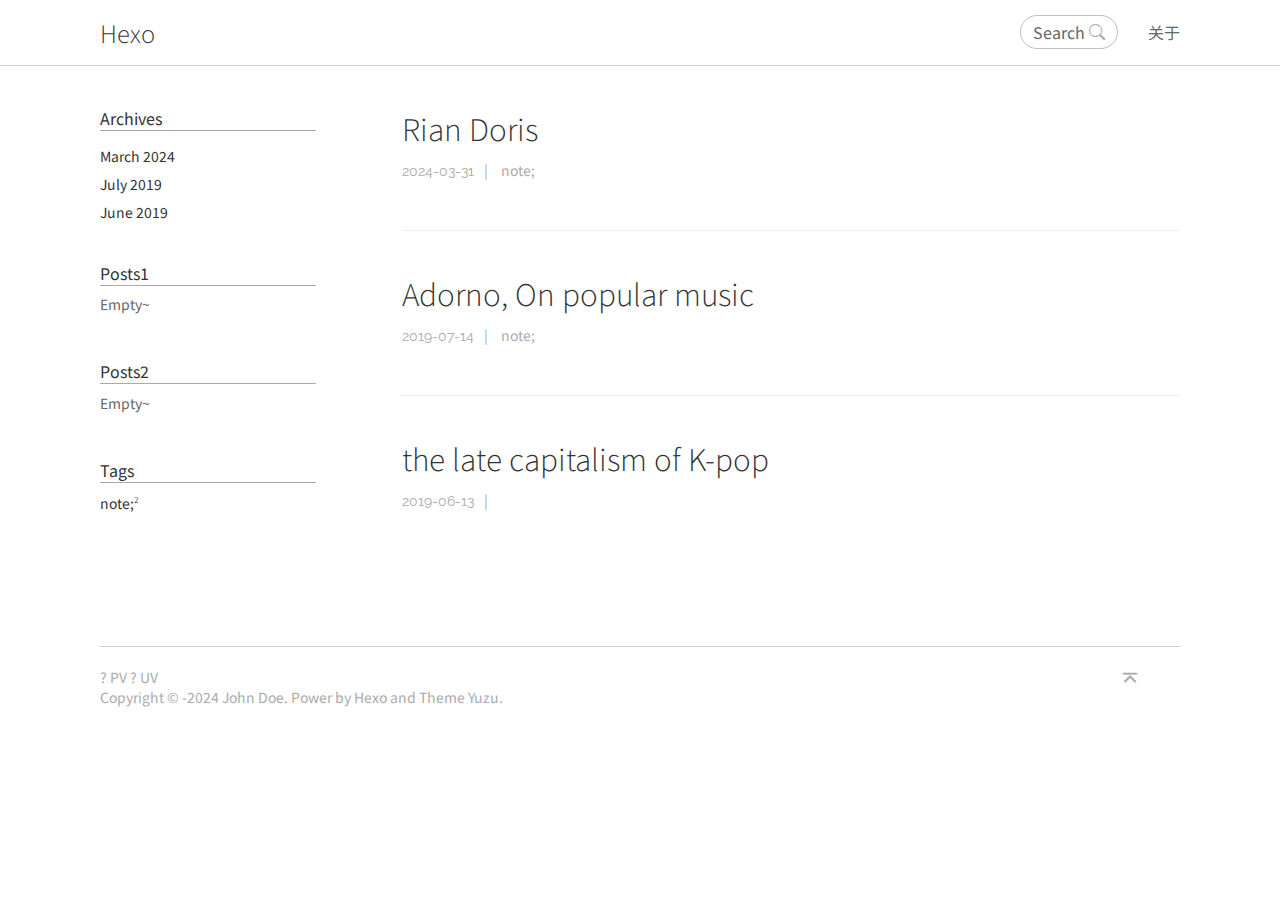
==== commit 99ec6fa1: "Site updated: 2024-04-24 14:33:56" ====
--- a/index.html
+++ b/index.html
@@ -18,7 +18,9 @@
 <a class="menubar-link" href="/categories/Posts2/">Posts2</a></li><li class="menubar-item" data-border="data-border"></li><li class="menubar-item"><i class="icon icon-archive"></i>
 <a class="menubar-link" href="/archives">Archives</a></li><li class="menubar-item"><i class="icon icon-tags"></i>
 <a class="menubar-link" href="/tags">Tags</a></li><li class="menubar-item" data-border="data-border"></li><li class="menubar-item"><a class="menubar-link" href="/about"><span>关于</span></a></li></ul><div class="menu-search-box search-button"><div>Search</div>
-<i class="icon icon-search"></i></div></div></div><div class="main" data-page="home"><div class="menu-nav"><div class="menu-nav-item"><div class="menu-nav-title"><a href="/archives"><span>Archives</span></a></div><div class="menu-nav-content"><ul class="archive-list"><li class="archive-list-item"><a class="archive-list-link" href="/archives/2024/04/">April 2024</a></li></ul></div></div><div class="menu-nav-item"><div class="menu-nav-title"><a href="/categories/Posts/"><span>Posts1</span></a></div><div class="menu-nav-content"><p class="menu-nav-item empty">Empty~</p></div></div><div class="menu-nav-item"><div class="menu-nav-title"><a href="/categories/Posts2/"><span>Posts2</span></a></div><div class="menu-nav-content"><p class="menu-nav-item empty">Empty~</p></div></div><div class="menu-nav-item"><div class="menu-nav-title"><a href="/tags"><span>Tags</span></a></div><div class="menu-nav-content"></div></div></div><div class="content" id="index-content"><article class="post-item"><h2 class="post-item-title"><a class="title" href="/2024/04/23/hello-world/">Hello World</a></h2><div class="post-meta"><div class="post-date"><time class="post-time" itemprop="datePublished" title="2024-04-23 23:43:27" datetime="2024-04-24T03:43:27.853Z">2024-04-23</time></div>|
+<i class="icon icon-search"></i></div></div></div><div class="main" data-page="home"><div class="menu-nav"><div class="menu-nav-item"><div class="menu-nav-title"><a href="/archives"><span>Archives</span></a></div><div class="menu-nav-content"><ul class="archive-list"><li class="archive-list-item"><a class="archive-list-link" href="/archives/2024/03/">March 2024</a></li><li class="archive-list-item"><a class="archive-list-link" href="/archives/2019/07/">July 2019</a></li><li class="archive-list-item"><a class="archive-list-link" href="/archives/2019/06/">June 2019</a></li></ul></div></div><div class="menu-nav-item"><div class="menu-nav-title"><a href="/categories/Posts/"><span>Posts1</span></a></div><div class="menu-nav-content"><p class="menu-nav-item empty">Empty~</p></div></div><div class="menu-nav-item"><div class="menu-nav-title"><a href="/categories/Posts2/"><span>Posts2</span></a></div><div class="menu-nav-content"><p class="menu-nav-item empty">Empty~</p></div></div><div class="menu-nav-item"><div class="menu-nav-title"><a href="/tags"><span>Tags</span></a></div><div class="menu-nav-content"><ul class="tag-list" itemprop="keywords"><li class="tag-list-item"><a class="tag-list-link" href="/tags/note/" rel="tag">note;</a><span class="tag-list-count">2</span></li></ul></div></div></div><div class="content" id="index-content"><article class="post-item"><h2 class="post-item-title"><a class="title" href="/2024/03/31/Rian-Doris/">Rian Doris</a></h2><div class="post-meta"><div class="post-date"><time class="post-time" itemprop="datePublished" title="2024-03-31 13:57:17" datetime="2024-03-31T17:57:17.000Z">2024-03-31</time></div>|
+<div class="post-tag"><ul class="article-tag-list" itemprop="keywords"><li class="article-tag-list-item"><a class="article-tag-list-link" href="/tags/note/" rel="tag">note;</a></li></ul></div></div></article><article class="post-item"><h2 class="post-item-title"><a class="title" href="/2019/07/14/Adorno-On-popular-music/">Adorno, On popular music</a></h2><div class="post-meta"><div class="post-date"><time class="post-time" itemprop="datePublished" title="2019-07-14 14:15:19" datetime="2019-07-14T18:15:19.000Z">2019-07-14</time></div>|
+<div class="post-tag"><ul class="article-tag-list" itemprop="keywords"><li class="article-tag-list-item"><a class="article-tag-list-link" href="/tags/note/" rel="tag">note;</a></li></ul></div></div></article><article class="post-item"><h2 class="post-item-title"><a class="title" href="/2019/06/13/the-late-capitalism-of-K-pop/">the late capitalism of K-pop</a></h2><div class="post-meta"><div class="post-date"><time class="post-time" itemprop="datePublished" title="2019-06-13 14:15:38" datetime="2019-06-13T18:15:38.000Z">2019-06-13</time></div>|
 <div class="post-tag"></div></div></article><div class="pagination"></div></div></div><footer class="footer-nav"><div class="footer"><div class="back-top" id="back-top" title="Back to top"><i class="icon icon-chevron-bar-up"></i></div><div class="footer-content"><div><span id="busuanzi_container_site_pv"><span id="busuanzi_value_site_pv">?</span>
 PV
 </span><span id="busuanzi_container_site_uv"><span id="busuanzi_value_site_uv">?</span>
--- a/css/style.css
+++ b/css/style.css
@@ -2181,6 +2181,9 @@
   display: inline-block;
   margin: 0 10px;
 }
+p {
+  text-indent: 0 !important;
+}
 @media (max-width: 768px) and (prefers-color-scheme: light) {
   .menubar-head {
     background-color: #fff;
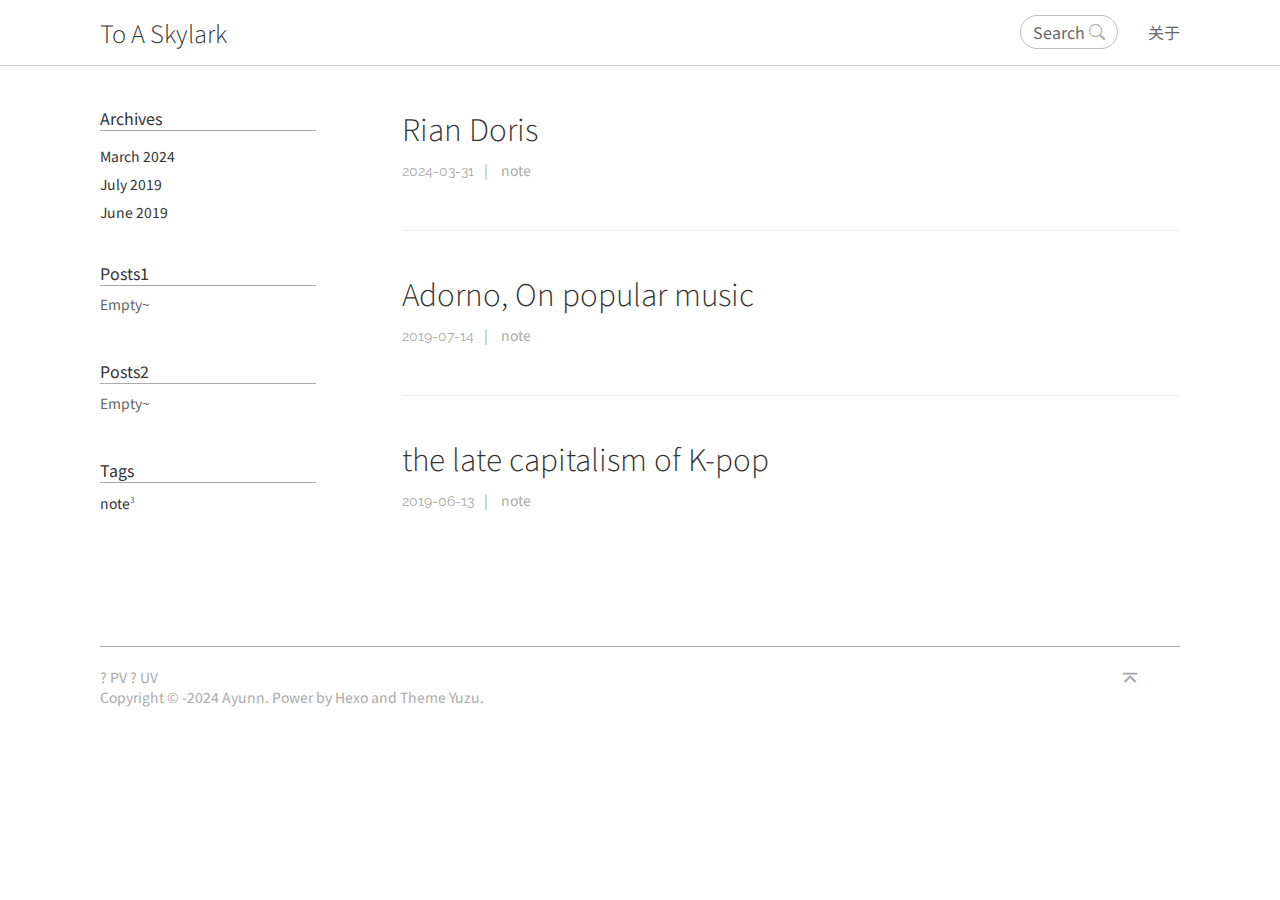
==== commit ab3f0259: "Site updated: 2024-04-24 15:57:05" ====
--- a/index.html
+++ b/index.html
@@ -1,4 +1,4 @@
-<html lang="en"><head><meta charset="utf-8"/><meta http-equiv="X-UA-Compatible" content="IE=edge"/><meta name="viewport" content="width=device-width, initial-scale=1"/><meta name="description" content=""/><meta name="keyword"/><title>Hexo
+<html lang="en"><head><meta charset="utf-8"/><meta http-equiv="X-UA-Compatible" content="IE=edge"/><meta name="viewport" content="width=device-width, initial-scale=1"/><meta name="description" content=""/><meta name="keyword"/><title>To A Skylark
 -
 
 </title><link rel="icon" href="/img/favicon.ico"/>
@@ -11,24 +11,24 @@
 
 <script src="/js/bootstrap.js"></script>
 
-<script async="async" src="//busuanzi.ibruce.info/busuanzi/2.3/busuanzi.pure.mini.js"></script><meta name="generator" content="Hexo 7.2.0"></head><body><div class="loading-wrapper" data-loading="data-loading"><div class="loading"><span></span><span></span><span></span></div></div><div class="page" data-filter="data-filter"><div class="head" data-show="data-show"><header class="head-header"><div class="head-author"><a class="head-author-link" href="/">Hexo</a></div><div class="head-right"><button class="bar-wrap" id="bar-wrap-toggle"><span class="bar"></span><span class="bar"></span><span class="bar"></span></button><div class="head-item"><a class="search-button head-item-link"><span>Search</span>
+<script async="async" src="//busuanzi.ibruce.info/busuanzi/2.3/busuanzi.pure.mini.js"></script><meta name="generator" content="Hexo 7.2.0"></head><body><div class="loading-wrapper" data-loading="data-loading"><div class="loading"><span></span><span></span><span></span></div></div><div class="page" data-filter="data-filter"><div class="head" data-show="data-show"><header class="head-header"><div class="head-author"><a class="head-author-link" href="/">To A Skylark</a></div><div class="head-right"><button class="bar-wrap" id="bar-wrap-toggle"><span class="bar"></span><span class="bar"></span><span class="bar"></span></button><div class="head-item"><a class="search-button head-item-link"><span>Search</span>
 <i class="icon icon-search"></i></a></div><div class="head-item"><a class="head-item-link" href="/about">关于</a></div></div></header>
 <div class="menubar-head" id="menubar"><ul class="menubar-ul"><li class="menubar-item"><i class="icon icon-chevron-right"></i>
 <a class="menubar-link" href="/categories/Posts/">Posts1</a></li><li class="menubar-item"><i class="icon icon-chevron-right"></i>
 <a class="menubar-link" href="/categories/Posts2/">Posts2</a></li><li class="menubar-item" data-border="data-border"></li><li class="menubar-item"><i class="icon icon-archive"></i>
 <a class="menubar-link" href="/archives">Archives</a></li><li class="menubar-item"><i class="icon icon-tags"></i>
 <a class="menubar-link" href="/tags">Tags</a></li><li class="menubar-item" data-border="data-border"></li><li class="menubar-item"><a class="menubar-link" href="/about"><span>关于</span></a></li></ul><div class="menu-search-box search-button"><div>Search</div>
-<i class="icon icon-search"></i></div></div></div><div class="main" data-page="home"><div class="menu-nav"><div class="menu-nav-item"><div class="menu-nav-title"><a href="/archives"><span>Archives</span></a></div><div class="menu-nav-content"><ul class="archive-list"><li class="archive-list-item"><a class="archive-list-link" href="/archives/2024/03/">March 2024</a></li><li class="archive-list-item"><a class="archive-list-link" href="/archives/2019/07/">July 2019</a></li><li class="archive-list-item"><a class="archive-list-link" href="/archives/2019/06/">June 2019</a></li></ul></div></div><div class="menu-nav-item"><div class="menu-nav-title"><a href="/categories/Posts/"><span>Posts1</span></a></div><div class="menu-nav-content"><p class="menu-nav-item empty">Empty~</p></div></div><div class="menu-nav-item"><div class="menu-nav-title"><a href="/categories/Posts2/"><span>Posts2</span></a></div><div class="menu-nav-content"><p class="menu-nav-item empty">Empty~</p></div></div><div class="menu-nav-item"><div class="menu-nav-title"><a href="/tags"><span>Tags</span></a></div><div class="menu-nav-content"><ul class="tag-list" itemprop="keywords"><li class="tag-list-item"><a class="tag-list-link" href="/tags/note/" rel="tag">note;</a><span class="tag-list-count">2</span></li></ul></div></div></div><div class="content" id="index-content"><article class="post-item"><h2 class="post-item-title"><a class="title" href="/2024/03/31/Rian-Doris/">Rian Doris</a></h2><div class="post-meta"><div class="post-date"><time class="post-time" itemprop="datePublished" title="2024-03-31 13:57:17" datetime="2024-03-31T17:57:17.000Z">2024-03-31</time></div>|
-<div class="post-tag"><ul class="article-tag-list" itemprop="keywords"><li class="article-tag-list-item"><a class="article-tag-list-link" href="/tags/note/" rel="tag">note;</a></li></ul></div></div></article><article class="post-item"><h2 class="post-item-title"><a class="title" href="/2019/07/14/Adorno-On-popular-music/">Adorno, On popular music</a></h2><div class="post-meta"><div class="post-date"><time class="post-time" itemprop="datePublished" title="2019-07-14 14:15:19" datetime="2019-07-14T18:15:19.000Z">2019-07-14</time></div>|
-<div class="post-tag"><ul class="article-tag-list" itemprop="keywords"><li class="article-tag-list-item"><a class="article-tag-list-link" href="/tags/note/" rel="tag">note;</a></li></ul></div></div></article><article class="post-item"><h2 class="post-item-title"><a class="title" href="/2019/06/13/the-late-capitalism-of-K-pop/">the late capitalism of K-pop</a></h2><div class="post-meta"><div class="post-date"><time class="post-time" itemprop="datePublished" title="2019-06-13 14:15:38" datetime="2019-06-13T18:15:38.000Z">2019-06-13</time></div>|
-<div class="post-tag"></div></div></article><div class="pagination"></div></div></div><footer class="footer-nav"><div class="footer"><div class="back-top" id="back-top" title="Back to top"><i class="icon icon-chevron-bar-up"></i></div><div class="footer-content"><div><span id="busuanzi_container_site_pv"><span id="busuanzi_value_site_pv">?</span>
+<i class="icon icon-search"></i></div></div></div><div class="main" data-page="home"><div class="menu-nav"><div class="menu-nav-item"><div class="menu-nav-title"><a href="/archives"><span>Archives</span></a></div><div class="menu-nav-content"><ul class="archive-list"><li class="archive-list-item"><a class="archive-list-link" href="/archives/2024/03/">March 2024</a></li><li class="archive-list-item"><a class="archive-list-link" href="/archives/2019/07/">July 2019</a></li><li class="archive-list-item"><a class="archive-list-link" href="/archives/2019/06/">June 2019</a></li></ul></div></div><div class="menu-nav-item"><div class="menu-nav-title"><a href="/categories/Posts/"><span>Posts1</span></a></div><div class="menu-nav-content"><p class="menu-nav-item empty">Empty~</p></div></div><div class="menu-nav-item"><div class="menu-nav-title"><a href="/categories/Posts2/"><span>Posts2</span></a></div><div class="menu-nav-content"><p class="menu-nav-item empty">Empty~</p></div></div><div class="menu-nav-item"><div class="menu-nav-title"><a href="/tags"><span>Tags</span></a></div><div class="menu-nav-content"><ul class="tag-list" itemprop="keywords"><li class="tag-list-item"><a class="tag-list-link" href="/tags/note/" rel="tag">note</a><span class="tag-list-count">3</span></li></ul></div></div></div><div class="content" id="index-content"><article class="post-item"><h2 class="post-item-title"><a class="title" href="/2024/03/31/Rian-Doris/">Rian Doris</a></h2><div class="post-meta"><div class="post-date"><time class="post-time" itemprop="datePublished" title="2024-03-31 13:57:17" datetime="2024-03-31T17:57:17.000Z">2024-03-31</time></div>|
+<div class="post-tag"><ul class="article-tag-list" itemprop="keywords"><li class="article-tag-list-item"><a class="article-tag-list-link" href="/tags/note/" rel="tag">note</a></li></ul></div></div></article><article class="post-item"><h2 class="post-item-title"><a class="title" href="/2019/07/14/Adorno-On-popular-music/">Adorno, On popular music</a></h2><div class="post-meta"><div class="post-date"><time class="post-time" itemprop="datePublished" title="2019-07-14 14:15:19" datetime="2019-07-14T18:15:19.000Z">2019-07-14</time></div>|
+<div class="post-tag"><ul class="article-tag-list" itemprop="keywords"><li class="article-tag-list-item"><a class="article-tag-list-link" href="/tags/note/" rel="tag">note</a></li></ul></div></div></article><article class="post-item"><h2 class="post-item-title"><a class="title" href="/2019/06/13/the-late-capitalism-of-K-pop/">the late capitalism of K-pop</a></h2><div class="post-meta"><div class="post-date"><time class="post-time" itemprop="datePublished" title="2019-06-13 14:15:38" datetime="2019-06-13T18:15:38.000Z">2019-06-13</time></div>|
+<div class="post-tag"><ul class="article-tag-list" itemprop="keywords"><li class="article-tag-list-item"><a class="article-tag-list-link" href="/tags/note/" rel="tag">note</a></li></ul></div></div></article><div class="pagination"></div></div></div><footer class="footer-nav"><div class="footer"><div class="back-top" id="back-top" title="Back to top"><i class="icon icon-chevron-bar-up"></i></div><div class="footer-content"><div><span id="busuanzi_container_site_pv"><span id="busuanzi_value_site_pv">?</span>
 PV
 </span><span id="busuanzi_container_site_uv"><span id="busuanzi_value_site_uv">?</span>
 UV</span></div>
 
 Copyright &copy;
 <span class="time-divide">-</span>2024
-John Doe.
+Ayunn.
 
 Power by
 <a href="https://hexo.io/" target="_blank" rel="external nofollow">Hexo</a>
--- a/css/style.css
+++ b/css/style.css
@@ -67,20 +67,7 @@
 .post details summary:after {
   font-family: 'icons';
   font-style: normal;
-}
-@media (prefers-color-scheme: light) {
-  .icon,
-  .post details summary:before,
-  .post details summary:after {
-    color: #aaa;
-  }
-}
-@media (prefers-color-scheme: dark) {
-  .icon,
-  .post details summary:before,
-  .post details summary:after {
-    color: #7d7d7d;
-  }
+  color: #aaa;
 }
 .pagination {
   margin-top: 20px;
@@ -117,16 +104,7 @@
   margin-bottom: 0.25em;
   font-size: 24px;
   font-weight: 400;
-}
-@media (prefers-color-scheme: light) {
-  .archives-wrap .archive-year {
-    color: #333;
-  }
-}
-@media (prefers-color-scheme: dark) {
-  .archives-wrap .archive-year {
-    color: #cdcdcd;
-  }
+  color: #333;
 }
 .archives-wrap .archives-year-cont .archive-item {
   display: grid;
@@ -140,44 +118,19 @@
   margin-top: 0.25em;
 }
 .archives-wrap .archives-year-cont .archive-item .article-date {
+  color: #aaa;
   font-size: 14px;
   line-height: 25px;
 }
-@media (prefers-color-scheme: light) {
-  .archives-wrap .archives-year-cont .archive-item .article-date {
-    color: #aaa;
-  }
-}
-@media (prefers-color-scheme: dark) {
-  .archives-wrap .archives-year-cont .archive-item .article-date {
-    color: #565656;
-  }
-}
 .archives-wrap .archives-year-cont .archive-item .article-title a {
+  color: #333;
   transition: all linear 0.1s;
-}
-@media (prefers-color-scheme: light) {
-  .archives-wrap .archives-year-cont .archive-item .article-title a {
-    color: #333;
-  }
-}
-@media (prefers-color-scheme: dark) {
-  .archives-wrap .archives-year-cont .archive-item .article-title a {
-    color: #cdcdcd;
-  }
 }
 .archives-wrap .archives-year-cont .archive-item:hover {
   padding-left: 5px;
 }
-@media (prefers-color-scheme: light) {
-  .archives-wrap .archives-year-cont .archive-item:hover .article-title a:hover {
-    color: #838383;
-  }
-}
-@media (prefers-color-scheme: dark) {
-  .archives-wrap .archives-year-cont .archive-item:hover .article-title a:hover {
-    color: #7d7d7d;
-  }
+.archives-wrap .archives-year-cont .archive-item:hover .article-title a:hover {
+  color: #838383;
 }
 .archive-pagination {
   max-width: 1080px;
@@ -241,36 +194,14 @@
   border-top: 2px solid;
   border-bottom: 2px solid;
   border-collapse: collapse;
+  border-color: #000;
   margin-bottom: 1em;
-}
-@media (prefers-color-scheme: light) {
-  .article-entry:not([id^='eq:'])>table,
-  .article-entry div:not([id^='eq:'])>table {
-    border-color: #000;
-  }
-}
-@media (prefers-color-scheme: dark) {
-  .article-entry:not([id^='eq:'])>table,
-  .article-entry div:not([id^='eq:'])>table {
-    border-color: #fff;
-  }
 }
 .article-entry:not([id^='eq:'])>table thead,
 .article-entry div:not([id^='eq:'])>table thead {
   line-height: 3em;
   border-bottom: 1px solid;
-}
-@media (prefers-color-scheme: light) {
-  .article-entry:not([id^='eq:'])>table thead,
-  .article-entry div:not([id^='eq:'])>table thead {
-    border-color: #000;
-  }
-}
-@media (prefers-color-scheme: dark) {
-  .article-entry:not([id^='eq:'])>table thead,
-  .article-entry div:not([id^='eq:'])>table thead {
-    border-color: #fff;
-  }
+  border-color: #000;
 }
 .article-entry:not([id^='eq:'])>table thead th,
 .article-entry div:not([id^='eq:'])>table thead th {
@@ -337,30 +268,12 @@
   overflow: hidden;
   text-decoration: none;
   font-weight: 200;
-}
-@media (prefers-color-scheme: light) {
-  .post-item .post-item-title a {
-    color: #333;
-  }
-}
-@media (prefers-color-scheme: dark) {
-  .post-item .post-item-title a {
-    color: #cdcdcd;
-  }
+  color: #333;
 }
 .post-item .post-item-datetag {
   margin-bottom: 10px;
-  font-size: 16px;
-}
-@media (prefers-color-scheme: light) {
-  .post-item .post-item-datetag {
-    color: #aaa;
-  }
-}
-@media (prefers-color-scheme: dark) {
-  .post-item .post-item-datetag {
-    color: #565656;
-  }
+  color: #aaa;
+  font-size: 16px;
 }
 .post-item .post-item-datetag .post-item-date {
   display: inline-block;
@@ -377,37 +290,18 @@
   word-break: break-word;
   padding-top: 0.25em;
   padding-bottom: 0.5em;
-  text-indent: 2em;
 }
 .post-item blockquote p {
   text-indent: 0;
   font-size: 20px;
-}
-@media (prefers-color-scheme: light) {
-  .post-item blockquote p {
-    color: #838383;
-  }
-}
-@media (prefers-color-scheme: dark) {
-  .post-item blockquote p {
-    color: #7d7d7d;
-  }
+  color: #838383;
 }
 .post-item code {
+  color: #333;
   vertical-align: middle;
   padding: 3px 0.4em;
   border-radius: 3px;
 }
-@media (prefers-color-scheme: light) {
-  .post-item code {
-    color: #333;
-  }
-}
-@media (prefers-color-scheme: dark) {
-  .post-item code {
-    color: #cdcdcd;
-  }
-}
 .post-item[data-condense] {
   padding: 0.5em 0;
 }
@@ -416,16 +310,7 @@
 }
 .post-item[data-condense] + .post-item {
   border-top: 1px solid;
-}
-@media (prefers-color-scheme: light) {
-  .post-item[data-condense] + .post-item {
-    border-color: #ccc;
-  }
-}
-@media (prefers-color-scheme: dark) {
-  .post-item[data-condense] + .post-item {
-    border-color: #343434;
-  }
+  border-color: border-color;
 }
 .post-item[data-condense] .post-item-title {
   font-size: 24px;
@@ -470,33 +355,15 @@
   overflow: hidden;
   text-decoration: none;
   font-weight: 400;
-}
-@media (prefers-color-scheme: light) {
-  .post .post-head .post-title a {
-    color: #333;
-  }
-}
-@media (prefers-color-scheme: dark) {
-  .post .post-head .post-title a {
-    color: #cdcdcd;
-  }
+  color: #333;
 }
 .post .post-word-count {
   margin-bottom: 0.25em;
 }
 .post .post-cc {
+  color: #333;
   font-size: 16px;
   margin-bottom: 1.25em;
-}
-@media (prefers-color-scheme: light) {
-  .post .post-cc {
-    color: #333;
-  }
-}
-@media (prefers-color-scheme: dark) {
-  .post .post-cc {
-    color: #cdcdcd;
-  }
 }
 .post p {
   line-height: 1.5em;
@@ -507,33 +374,14 @@
   word-break: break-word;
   padding-top: 0.25em;
   padding-bottom: 0.5em;
-  text-indent: 2em;
 }
 .post p code {
+  color: #333;
+  background-color: #ceceff;
   vertical-align: middle;
   padding: 3px 0.4em;
   border-radius: 3px;
 }
-@media (prefers-color-scheme: light) {
-  .post p code {
-    color: #333;
-  }
-}
-@media (prefers-color-scheme: dark) {
-  .post p code {
-    color: #cdcdcd;
-  }
-}
-@media (prefers-color-scheme: light) {
-  .post p code {
-    background-color: #ceceff;
-  }
-}
-@media (prefers-color-scheme: dark) {
-  .post p code {
-    background-color: #33333e;
-  }
-}
 .post p .math.inline {
   font-size: 0.9em;
 }
@@ -543,16 +391,7 @@
 .post blockquote p {
   text-indent: 0;
   font-size: 16px;
-}
-@media (prefers-color-scheme: light) {
-  .post blockquote p {
-    color: #838383;
-  }
-}
-@media (prefers-color-scheme: dark) {
-  .post blockquote p {
-    color: #7d7d7d;
-  }
+  color: #838383;
 }
 .post blockquote p {
   padding-left: 24px;
@@ -562,19 +401,10 @@
   content: "\e906";
   font-family: 'icons';
   font-style: normal;
+  color: #aaa;
   font-size: 24px;
   margin-left: -26.400000000000002px;
   margin-right: 2.4px;
-}
-@media (prefers-color-scheme: light) {
-  .post blockquote p:before {
-    color: #aaa;
-  }
-}
-@media (prefers-color-scheme: dark) {
-  .post blockquote p:before {
-    color: #7d7d7d;
-  }
 }
 .post >table,
 .post div>table {
@@ -618,18 +448,9 @@
 .post details {
   margin: 1em 0;
   border: 1px solid;
+  border-color: border-color;
   border-radius: 5px;
   box-shadow: 1px 1px 1px 1px rgba(0,0,0,0.125);
-}
-@media (prefers-color-scheme: light) {
-  .post details {
-    border-color: #ccc;
-  }
-}
-@media (prefers-color-scheme: dark) {
-  .post details {
-    border-color: #343434;
-  }
 }
 .post details summary {
   display: grid;
@@ -637,20 +458,11 @@
   align-items: baseline;
   column-gap: 0.5em;
   padding: 0.5em 0.5em;
+  background-color: #d2e3ff;
   font-family: 'Noto Sans', 'Noto Sans SC';
   font-weight: bold;
   cursor: pointer;
 }
-@media (prefers-color-scheme: light) {
-  .post details summary {
-    background-color: #d2e3ff;
-  }
-}
-@media (prefers-color-scheme: dark) {
-  .post details summary {
-    background-color: #282c34;
-  }
-}
 .post details summary:before {
   content: "\e90a";
 }
@@ -660,19 +472,8 @@
 .post details summary:before,
 .post details summary:after {
   font-weight: normal;
+  color: #448aff;
   transition: 0.15s linear;
-}
-@media (prefers-color-scheme: light) {
-  .post details summary:before,
-  .post details summary:after {
-    color: #448aff;
-  }
-}
-@media (prefers-color-scheme: dark) {
-  .post details summary:before,
-  .post details summary:after {
-    color: #00aeff;
-  }
 }
 .post details > p,
 .post details > figure,
@@ -682,18 +483,9 @@
   margin-right: 0.5em;
 }
 .post details p {
+  color: #333;
   font-family: 'Noto Sans', 'Noto Sans SC';
   font-size: 16px;
-}
-@media (prefers-color-scheme: light) {
-  .post details p {
-    color: #333;
-  }
-}
-@media (prefers-color-scheme: dark) {
-  .post details p {
-    color: #cdcdcd;
-  }
 }
 .post details[open] {
   padding-bottom: 0.5em;
@@ -713,17 +505,8 @@
   display: block;
 }
 .footer-content a {
+  color: #aaa;
   text-decoration: none;
-}
-@media (prefers-color-scheme: light) {
-  .footer-content a {
-    color: #aaa;
-  }
-}
-@media (prefers-color-scheme: dark) {
-  .footer-content a {
-    color: #565656;
-  }
 }
 .menubar-head {
   display: none;
@@ -758,19 +541,10 @@
   font-size: 16px;
 }
 .menubar-ul .menubar-item .menubar-link {
+  color: #333;
   display: inline-block;
   padding-left: 0px;
   width: 100%;
-}
-@media (prefers-color-scheme: light) {
-  .menubar-ul .menubar-item .menubar-link {
-    color: #333;
-  }
-}
-@media (prefers-color-scheme: dark) {
-  .menubar-ul .menubar-item .menubar-link {
-    color: #cdcdcd;
-  }
 }
 .menu-search-box {
   margin: 60px 20px 30px 21px;
@@ -780,26 +554,8 @@
   justify-content: space-between;
   border: 1px solid;
   border-radius: 5px;
-}
-@media (prefers-color-scheme: light) {
-  .menu-search-box {
-    border-color: #aaa;
-  }
-}
-@media (prefers-color-scheme: dark) {
-  .menu-search-box {
-    border-color: #7d7d7d;
-  }
-}
-@media (prefers-color-scheme: light) {
-  .menu-search-box {
-    color: #aaa;
-  }
-}
-@media (prefers-color-scheme: dark) {
-  .menu-search-box {
-    color: #7d7d7d;
-  }
+  border-color: #aaa;
+  color: #aaa;
 }
 @-moz-keyframes showBlock {
   0% {
@@ -882,16 +638,7 @@
   font-size: 24px;
   font-weight: 200;
   text-decoration: none;
-}
-@media (prefers-color-scheme: light) {
-  .head-author .head-author-link {
-    color: #333;
-  }
-}
-@media (prefers-color-scheme: dark) {
-  .head-author .head-author-link {
-    color: #cdcdcd;
-  }
+  color: #333;
 }
 .head-right .head-item {
   display: inline-block;
@@ -900,31 +647,13 @@
 .head-right .head-item .head-item-link {
   cursor: pointer;
   text-decoration: none;
-}
-@media (prefers-color-scheme: light) {
-  .head-right .head-item .head-item-link {
-    color: #666;
-  }
-}
-@media (prefers-color-scheme: dark) {
-  .head-right .head-item .head-item-link {
-    color: #9a9a9a;
-  }
+  color: #666;
 }
 .head-right .head-item .head-item-link.search-button {
   padding: 0.25em 0.75em;
+  background-color: background-color;
   border: 1px solid #c0c0c0;
   border-radius: 100px;
-}
-@media (prefers-color-scheme: light) {
-  .head-right .head-item .head-item-link.search-button {
-    background-color: #fff;
-  }
-}
-@media (prefers-color-scheme: dark) {
-  .head-right .head-item .head-item-link.search-button {
-    background-color: #101010;
-  }
 }
 .head-right .bar-wrap {
   display: none;
@@ -942,23 +671,13 @@
   display: block;
   width: 22px;
   height: 2px;
+  background-color: #666;
   border-radius: 1px;
-}
-@media (prefers-color-scheme: light) {
-  .head-right .bar-wrap .bar {
-    background-color: #666;
-  }
-}
-@media (prefers-color-scheme: dark) {
-  .head-right .bar-wrap .bar {
-    background-color: #9a9a9a;
-  }
 }
 .head-right .bar-wrap .bar + .bar {
   margin-top: 4px;
 }
-.hljs,
-figure.highlight {
+.hljs {
   color: #383a42;
   background: #fafafa;
 }
@@ -1017,96 +736,6 @@
 }
 .link {
   text-decoration: underline;
-}
-@media (prefers-color-scheme: dark) {
-  .hljs,
-  figure.highlight {
-    color: #abb2bf;
-    background: #282c34;
-  }
-  .keyword,
-  .operator {
-    color: #f92672;
-  }
-  .pattern-match {
-    color: #f92672;
-  }
-  .pattern-match .constructor {
-    color: #61aeee;
-  }
-  .function {
-    color: #61aeee;
-  }
-  .function .params {
-    color: #a6e22e;
-  }
-  .function .params .typing {
-    color: #fd971f;
-  }
-  .module-access .module {
-    color: #7e57c2;
-  }
-  .constructor {
-    color: #e2b93d;
-  }
-  .constructor .string {
-    color: #9ccc65;
-  }
-  .comment,
-  .quote,
-  figure.highlight figcaption {
-    color: #b18eb1;
-  }
-  .doctag,
-  .formula {
-    color: #c678dd;
-  }
-  .section,
-  .name,
-  .selector-tag,
-  .deletion,
-  .subst {
-    color: #e06c75;
-  }
-  .literal {
-    color: #56b6c2;
-  }
-  .string,
-  .regexp,
-  .addition,
-  .attribute,
-  .meta .string {
-    color: #98c379;
-  }
-  .built_in,
-  .title.class_,
-  .class .title {
-    color: #e6c07b;
-  }
-  .attr,
-  .variable,
-  .template-variable,
-  .type,
-  .selector-class,
-  .selector-attr,
-  .selector-pseudo,
-  .number {
-    color: #d19a66;
-  }
-  .symbol,
-  .bullet,
-  .link,
-  .meta,
-  .selector-id,
-  .title {
-    color: #61aeee;
-  }
-  .strong {
-    font-weight: bold;
-  }
-  .link {
-    text-decoration: underline;
-  }
 }
 code,
 .code,
@@ -1201,94 +830,6 @@
 figure.highlight .link {
   text-decoration: underline;
 }
-@media (prefers-color-scheme: dark) {
-  figure.highlight .hljs {
-    color: #abb2bf;
-    background: #282c34;
-  }
-  figure.highlight .keyword,
-  figure.highlight .operator {
-    color: #f92672;
-  }
-  figure.highlight .pattern-match {
-    color: #f92672;
-  }
-  figure.highlight .pattern-match .constructor {
-    color: #61aeee;
-  }
-  figure.highlight .function {
-    color: #61aeee;
-  }
-  figure.highlight .function .params {
-    color: #a6e22e;
-  }
-  figure.highlight .function .params .typing {
-    color: #fd971f;
-  }
-  figure.highlight .module-access .module {
-    color: #7e57c2;
-  }
-  figure.highlight .constructor {
-    color: #e2b93d;
-  }
-  figure.highlight .constructor .string {
-    color: #9ccc65;
-  }
-  figure.highlight .comment,
-  figure.highlight .quote {
-    color: #b18eb1;
-  }
-  figure.highlight .doctag,
-  figure.highlight .formula {
-    color: #c678dd;
-  }
-  figure.highlight .section,
-  figure.highlight .name,
-  figure.highlight .selector-tag,
-  figure.highlight .deletion,
-  figure.highlight .subst {
-    color: #e06c75;
-  }
-  figure.highlight .literal {
-    color: #56b6c2;
-  }
-  figure.highlight .string,
-  figure.highlight .regexp,
-  figure.highlight .addition,
-  figure.highlight .attribute,
-  figure.highlight .meta .string {
-    color: #98c379;
-  }
-  figure.highlight .built_in,
-  figure.highlight .title.class_,
-  figure.highlight .class .title {
-    color: #e6c07b;
-  }
-  figure.highlight .attr,
-  figure.highlight .variable,
-  figure.highlight .template-variable,
-  figure.highlight .type,
-  figure.highlight .selector-class,
-  figure.highlight .selector-attr,
-  figure.highlight .selector-pseudo,
-  figure.highlight .number {
-    color: #d19a66;
-  }
-  figure.highlight .symbol,
-  figure.highlight .bullet,
-  figure.highlight .link,
-  figure.highlight .meta,
-  figure.highlight .selector-id,
-  figure.highlight .title {
-    color: #61aeee;
-  }
-  figure.highlight .strong {
-    font-weight: bold;
-  }
-  figure.highlight .link {
-    text-decoration: underline;
-  }
-}
 figure.highlight table {
   display: block;
   position: relative;
@@ -1303,24 +844,16 @@
   width: 10px;
   text-align: right;
   user-select: none;
+  background-color: rgba(0,0,0,0.125);
   border-radius: 5px 0 0 5px;
   display: none;
 }
-@media (prefers-color-scheme: light) {
-  figure.highlight table .gutter {
-    background-color: rgba(0,0,0,0.125);
-  }
-}
-@media (prefers-color-scheme: dark) {
-  figure.highlight table .gutter {
-    background-color: rgba(0,0,0,0.125);
-  }
-}
 figure.highlight table .gutter pre {
   margin: 0;
 }
 figure.highlight > .clipboard-btn {
   border: 1px solid;
+  border-color: rgba(0,0,0,0.125);
   position: absolute;
   top: 0;
   right: 0;
@@ -1332,65 +865,23 @@
   padding: 0.25em;
   margin: 10px 1em;
   border-radius: 5px;
+  border-color: #aaa;
+  background-color: #fff;
   cursor: pointer;
-}
-@media (prefers-color-scheme: light) {
-  figure.highlight > .clipboard-btn {
-    border-color: rgba(0,0,0,0.125);
-  }
-}
-@media (prefers-color-scheme: dark) {
-  figure.highlight > .clipboard-btn {
-    border-color: rgba(0,0,0,0.125);
-  }
 }
 @media (max-width: 768px) {
   figure.highlight > .clipboard-btn {
     display: none;
   }
 }
-@media (prefers-color-scheme: light) {
-  figure.highlight > .clipboard-btn {
-    border-color: #aaa;
-  }
-}
-@media (prefers-color-scheme: dark) {
-  figure.highlight > .clipboard-btn {
-    border-color: #565656;
-  }
-}
-@media (prefers-color-scheme: light) {
-  figure.highlight > .clipboard-btn {
-    background-color: #fff;
-  }
-}
-@media (prefers-color-scheme: dark) {
-  figure.highlight > .clipboard-btn {
-    background-color: #101010;
-  }
-}
 figure.highlight > .clipboard-btn .icon:before {
   font-size: 20px;
 }
-@media (prefers-color-scheme: light) {
-  figure.highlight > .clipboard-btn:hover {
-    background-color: #aaa;
-  }
-}
-@media (prefers-color-scheme: dark) {
-  figure.highlight > .clipboard-btn:hover {
-    background-color: #565656;
-  }
-}
-@media (prefers-color-scheme: light) {
-  figure.highlight > .clipboard-btn:hover .icon {
-    color: #333;
-  }
-}
-@media (prefers-color-scheme: dark) {
-  figure.highlight > .clipboard-btn:hover .icon {
-    color: #cdcdcd;
-  }
+figure.highlight > .clipboard-btn:hover {
+  background-color: #aaa;
+}
+figure.highlight > .clipboard-btn:hover .icon {
+  color: #333;
 }
 figure.highlight table,
 figure.highlight tr {
@@ -1403,6 +894,7 @@
   user-select: none;
   border-radius: 5px 5px 0 0;
   border-bottom: 1px solid;
+  border-color: rgba(0,0,0,0.125);
   font-weight: normal;
   display: grid;
   grid-template-columns: 1fr auto auto;
@@ -1412,16 +904,6 @@
   padding: 0.5em 1em 0.25em 1em;
   margin: 0;
 }
-@media (prefers-color-scheme: light) {
-  figure.highlight figcaption {
-    border-color: rgba(0,0,0,0.125);
-  }
-}
-@media (prefers-color-scheme: dark) {
-  figure.highlight figcaption {
-    border-color: rgba(0,0,0,0.125);
-  }
-}
 @media (max-width: 768px) {
   figure.highlight figcaption {
     display: none;
@@ -1444,55 +926,19 @@
 }
 .menu-nav {
   padding-top: 40px;
-}
-@media (prefers-color-scheme: light) {
-  .menu-nav {
-    color: #666;
-  }
-}
-@media (prefers-color-scheme: dark) {
-  .menu-nav {
-    color: #9a9a9a;
-  }
+  color: #666;
 }
 .menu-nav .menu-nav-item {
+  color: #aaa;
   font-size: 14px;
-}
-@media (prefers-color-scheme: light) {
-  .menu-nav .menu-nav-item {
-    color: #aaa;
-  }
-}
-@media (prefers-color-scheme: dark) {
-  .menu-nav .menu-nav-item {
-    color: #565656;
-  }
 }
 .menu-nav .menu-nav-item .menu-nav-title {
   border-bottom: 1px solid;
-}
-@media (prefers-color-scheme: light) {
-  .menu-nav .menu-nav-item .menu-nav-title {
-    border-color: #aaa;
-  }
-}
-@media (prefers-color-scheme: dark) {
-  .menu-nav .menu-nav-item .menu-nav-title {
-    border-color: #565656;
-  }
+  border-color: #aaa;
 }
 .menu-nav .menu-nav-item .menu-nav-title a {
-  font-size: 16px;
-}
-@media (prefers-color-scheme: light) {
-  .menu-nav .menu-nav-item .menu-nav-title a {
-    color: #333;
-  }
-}
-@media (prefers-color-scheme: dark) {
-  .menu-nav .menu-nav-item .menu-nav-title a {
-    color: #cdcdcd;
-  }
+  color: #333;
+  font-size: 16px;
 }
 .menu-nav div.menu-nav-item:not(:first-of-type) {
   margin-top: 2.5em;
@@ -1506,71 +952,32 @@
   padding-bottom: 0.75em;
   word-wrap: break-word;
 }
-@media (prefers-color-scheme: light) {
-  .menu-nav-content .menu-nav-item a {
-    color: #333;
-  }
-}
-@media (prefers-color-scheme: dark) {
-  .menu-nav-content .menu-nav-item a {
-    color: #cdcdcd;
-  }
-}
-@media (prefers-color-scheme: light) {
-  .menu-nav-content .menu-nav-item.empty {
-    color: #666;
-  }
-}
-@media (prefers-color-scheme: dark) {
-  .menu-nav-content .menu-nav-item.empty {
-    color: #9a9a9a;
-  }
+.menu-nav-content .menu-nav-item a {
+  color: #333;
+}
+.menu-nav-content .menu-nav-item.empty {
+  color: #666;
 }
 .menu-nav-content .archive-list-item {
   height: 2em;
   line-height: 2em;
 }
-@media (prefers-color-scheme: light) {
-  .menu-nav-content .archive-list-item a {
-    color: #333;
-  }
-}
-@media (prefers-color-scheme: dark) {
-  .menu-nav-content .archive-list-item a {
-    color: #cdcdcd;
-  }
+.menu-nav-content .archive-list-item a {
+  color: #333;
 }
 .menu-nav-content .tag-list-item {
   display: inline-block;
   padding: 0px 10px 7px 0px;
 }
-@media (prefers-color-scheme: light) {
-  .menu-nav-content .tag-list-item a {
-    color: #333;
-  }
-}
-@media (prefers-color-scheme: dark) {
-  .menu-nav-content .tag-list-item a {
-    color: #cdcdcd;
-  }
+.menu-nav-content .tag-list-item a {
+  color: #333;
 }
 .menu-nav-content .archive-list-item .archive-list-count,
 .menu-nav-content .tag-list-item .tag-list-count {
   vertical-align: super;
   font-size: 0.6em;
   margin-top: -0.5em;
-}
-@media (prefers-color-scheme: light) {
-  .menu-nav-content .archive-list-item .archive-list-count,
-  .menu-nav-content .tag-list-item .tag-list-count {
-    color: #666;
-  }
-}
-@media (prefers-color-scheme: dark) {
-  .menu-nav-content .archive-list-item .archive-list-count,
-  .menu-nav-content .tag-list-item .tag-list-count {
-    color: #9a9a9a;
-  }
+  color: #666;
 }
 .csl-bib-body .csl-entry {
   display: grid;
@@ -1599,6 +1006,7 @@
   font-size: 14px !important;
 }
 .post-widget {
+  color: #aaa;
   font-size: 14px;
   max-width: 200px;
   position: sticky;
@@ -1613,44 +1021,16 @@
     display: none;
   }
 }
-@media (prefers-color-scheme: light) {
-  .post-widget {
-    color: #aaa;
-  }
-}
-@media (prefers-color-scheme: dark) {
-  .post-widget {
-    color: #565656;
-  }
-}
 .post-widget h4 {
   padding-bottom: 0.25em;
   margin-bottom: 0.75em;
   margin-left: -2px;
-}
-@media (prefers-color-scheme: light) {
-  .post-widget h4 {
-    color: #666;
-  }
-}
-@media (prefers-color-scheme: dark) {
-  .post-widget h4 {
-    color: #9a9a9a;
-  }
+  color: #666;
 }
 .post-widget .post-toc-toggle {
+  color: #333;
   font-size: 16px;
   font-size: 14px;
-}
-@media (prefers-color-scheme: light) {
-  .post-widget .post-toc-toggle {
-    color: #333;
-  }
-}
-@media (prefers-color-scheme: dark) {
-  .post-widget .post-toc-toggle {
-    color: #cdcdcd;
-  }
 }
 .post-widget .post-toc-wrap {
   margin-bottom: 1em;
@@ -1677,17 +1057,8 @@
   padding-bottom: 0;
 }
 .post-widget .post-toc-wrap .post-toc .post-toc-item[data-active] > .post-toc-link {
+  color: #666;
   font-weight: bold;
-}
-@media (prefers-color-scheme: light) {
-  .post-widget .post-toc-wrap .post-toc .post-toc-item[data-active] > .post-toc-link {
-    color: #666;
-  }
-}
-@media (prefers-color-scheme: dark) {
-  .post-widget .post-toc-wrap .post-toc .post-toc-item[data-active] > .post-toc-link {
-    color: #9a9a9a;
-  }
 }
 .post-widget .post-toc-wrap .post-toc .post-toc-item .post-toc-link {
   display: grid;
@@ -1721,17 +1092,8 @@
   height: 100%;
   margin-right: 6.666666666666667px;
   border-radius: 50%;
+  background-color: #aaa;
   animation: load 1.04s ease infinite;
-}
-@media (prefers-color-scheme: light) {
-  .loading span {
-    background-color: #aaa;
-  }
-}
-@media (prefers-color-scheme: dark) {
-  .loading span {
-    background-color: #565656;
-  }
 }
 .loading span:last-child {
   margin-right: 0px;
@@ -1787,32 +1149,14 @@
   font-size: 16px;
   font-family: 'Noto Sans', 'Noto Sans SC';
   box-sizing: border-box;
+  background-color: #fff;
   scroll-behavior: smooth;
-}
-@media (prefers-color-scheme: light) {
-  html {
-    background-color: #fff;
-  }
-}
-@media (prefers-color-scheme: dark) {
-  html {
-    background-color: #101010;
-  }
 }
 body {
   padding: 0;
   margin: 0;
+  color: #333;
   vertical-align: baseline;
-}
-@media (prefers-color-scheme: light) {
-  body {
-    color: #333;
-  }
-}
-@media (prefers-color-scheme: dark) {
-  body {
-    color: #cdcdcd;
-  }
 }
 * {
   margin: 0px;
@@ -1820,38 +1164,18 @@
   list-style: none;
   text-decoration: none;
 }
-@media (prefers-color-scheme: light) {
-  a,
-  a:visited {
-    color: #aaa;
-  }
-}
-@media (prefers-color-scheme: dark) {
-  a,
-  a:visited {
-    color: #7d7d7d;
-  }
-}
-@media (prefers-color-scheme: light) {
-  a:hover {
-    color: #666;
-  }
-}
-@media (prefers-color-scheme: dark) {
-  a:hover {
-    color: #9a9a9a;
-  }
+a,
+a:visited {
+  color: #aaa;
+}
+a:hover {
+  color: #666;
 }
 img {
   max-width: 100%;
   height: auto;
   display: inline-block;
   vertical-align: middle;
-}
-@media (prefers-color-scheme: dark) {
-  img {
-    filter: brightness(0.8);
-  }
 }
 del,
 s {
@@ -1866,26 +1190,8 @@
   right: 0;
   left: 0;
   border-bottom: 1px solid;
-}
-@media (prefers-color-scheme: light) {
-  .page .head {
-    border-color: #ccc;
-  }
-}
-@media (prefers-color-scheme: dark) {
-  .page .head {
-    border-color: #343434;
-  }
-}
-@media (prefers-color-scheme: light) {
-  .page .head {
-    background-color: #fff;
-  }
-}
-@media (prefers-color-scheme: dark) {
-  .page .head {
-    background-color: #101010;
-  }
+  border-color: #ccc;
+  background-color: #fff;
 }
 @media (max-width: 768px) {
   .page .head {
@@ -1920,9 +1226,12 @@
     left: 0px;
     top: 65px;
     height: calc(100vh - 65px);
+    background-color: #fff;
     width: 100%;
     border-top: 1px solid;
+    border-color: #eee;
     box-shadow: 0 5px 10px;
+    color: #eee;
   }
   .menubar-head:not([data-show]) {
     display: none;
@@ -2027,8 +1336,12 @@
 .article-tag-list-item:last-of-type {
   margin-right: auto;
 }
+.article-entry p {
+  font-size: 16px;
+  line-height: 2em;
+}
 .article-entry li {
-  font-size: 20px;
+  font-size: 16px;
   line-height: 2rem;
 }
 .article-entry ul {
@@ -2061,33 +1374,15 @@
   width: 100%;
 }
 .page .footer-nav .footer {
+  color: #aaa;
   font-size: 14px;
   margin: 0 auto;
   padding: 20px 0;
   border-top: 1px solid;
+  border-color: border-color;
   max-width: 1080px;
   width: 90%;
   overflow: hidden;
-}
-@media (prefers-color-scheme: light) {
-  .page .footer-nav .footer {
-    color: #aaa;
-  }
-}
-@media (prefers-color-scheme: dark) {
-  .page .footer-nav .footer {
-    color: #565656;
-  }
-}
-@media (prefers-color-scheme: light) {
-  .page .footer-nav .footer {
-    border-color: #ccc;
-  }
-}
-@media (prefers-color-scheme: dark) {
-  .page .footer-nav .footer {
-    border-color: #343434;
-  }
 }
 .page .footer-nav .footer .footer-links {
   padding-top: 2em;
@@ -2123,15 +1418,8 @@
   font-size: 20px;
   font-weight: 600;
 }
-@media (prefers-color-scheme: light) {
-  .page .back-top .icon:hover {
-    color: #666;
-  }
-}
-@media (prefers-color-scheme: dark) {
-  .page .back-top .icon:hover {
-    color: #9a9a9a;
-  }
+.page .back-top .icon:hover {
+  color: #666;
 }
 .nav-icon {
   display: inline-block;
@@ -2139,20 +1427,11 @@
   height: 16px;
 }
 .post-meta {
+  color: #aaa;
   font-size: 14px;
   font-family: 'Noto Sans', 'Noto Sans SC';
   margin-bottom: 10px;
 }
-@media (prefers-color-scheme: light) {
-  .post-meta {
-    color: #aaa;
-  }
-}
-@media (prefers-color-scheme: dark) {
-  .post-meta {
-    color: #565656;
-  }
-}
 .post-meta .post-date {
   display: inline-block;
   margin-right: 10px;
@@ -2165,54 +1444,12 @@
   margin: 0 10px;
 }
 .post-meta .post-tag a {
+  color: #aaa;
   text-decoration: none;
-}
-@media (prefers-color-scheme: light) {
-  .post-meta .post-tag a {
-    color: #aaa;
-  }
-}
-@media (prefers-color-scheme: dark) {
-  .post-meta .post-tag a {
-    color: #565656;
-  }
 }
 .post-meta .post-visit {
   display: inline-block;
   margin: 0 10px;
-}
-p {
-  text-indent: 0 !important;
-}
-@media (max-width: 768px) and (prefers-color-scheme: light) {
-  .menubar-head {
-    background-color: #fff;
-  }
-}
-@media (max-width: 768px) and (prefers-color-scheme: dark) {
-  .menubar-head {
-    background-color: #101010;
-  }
-}
-@media (max-width: 768px) and (prefers-color-scheme: light) {
-  .menubar-head {
-    border-color: #eee;
-  }
-}
-@media (max-width: 768px) and (prefers-color-scheme: dark) {
-  .menubar-head {
-    border-color: #333;
-  }
-}
-@media (max-width: 768px) and (prefers-color-scheme: light) {
-  .menubar-head {
-    color: #eee;
-  }
-}
-@media (max-width: 768px) and (prefers-color-scheme: dark) {
-  .menubar-head {
-    color: #333;
-  }
 }
 .main[data-page='home'] {
   display: grid;
@@ -2239,16 +1476,7 @@
 }
 .content .post-item + .post-item {
   border-top: 1px solid;
-}
-@media (prefers-color-scheme: light) {
-  .content .post-item + .post-item {
-    border-color: #eee;
-  }
-}
-@media (prefers-color-scheme: dark) {
-  .content .post-item + .post-item {
-    border-color: #333;
-  }
+  border-color: #eee;
 }
 .tag-title {
   max-width: 1080px;
@@ -2258,55 +1486,21 @@
 }
 .tags-wrap {
   margin-top: 20px;
-}
-@media (prefers-color-scheme: light) {
-  .tags-wrap {
-    color: #333;
-  }
-}
-@media (prefers-color-scheme: dark) {
-  .tags-wrap {
-    color: #cdcdcd;
-  }
+  color: #333;
 }
 .tags-wrap .tags a {
+  color: #aaa;
   font-size: 16px;
   padding-right: 0.25em;
   display: inline-block;
 }
-@media (prefers-color-scheme: light) {
-  .tags-wrap .tags a {
-    color: #aaa;
-  }
-}
-@media (prefers-color-scheme: dark) {
-  .tags-wrap .tags a {
-    color: #565656;
-  }
-}
-@media (prefers-color-scheme: light) {
-  .tags-wrap .tags a:hover {
-    color: #333;
-  }
-}
-@media (prefers-color-scheme: dark) {
-  .tags-wrap .tags a:hover {
-    color: #cdcdcd;
-  }
+.tags-wrap .tags a:hover {
+  color: #333;
 }
 .tags-wrap .one-tag-list .tag-text {
   margin: 1em 0 0.5em 0;
   font-size: 24px;
-}
-@media (prefers-color-scheme: light) {
-  .tags-wrap .one-tag-list .tag-text {
-    color: #333;
-  }
-}
-@media (prefers-color-scheme: dark) {
-  .tags-wrap .one-tag-list .tag-text {
-    color: #cdcdcd;
-  }
+  color: #333;
 }
 .tags-wrap .one-tag-list .post-preview {
   margin-bottom: 0.5em;
@@ -2314,67 +1508,35 @@
   grid-template-columns: auto 1fr;
   grid-column-gap: 2em;
 }
-@media (prefers-color-scheme: light) {
-  .tags-wrap .one-tag-list .post-preview .tag-item-date {
-    color: #aaa;
-  }
-}
-@media (prefers-color-scheme: dark) {
-  .tags-wrap .one-tag-list .post-preview .tag-item-date {
-    color: #565656;
-  }
-}
-@media (prefers-color-scheme: light) {
-  .tags-wrap .one-tag-list .post-preview .post-title {
-    color: #333;
-  }
-}
-@media (prefers-color-scheme: dark) {
-  .tags-wrap .one-tag-list .post-preview .post-title {
-    color: #cdcdcd;
-  }
+.tags-wrap .one-tag-list .post-preview .tag-item-date {
+  color: #aaa;
+}
+.tags-wrap .one-tag-list .post-preview .post-title {
+  color: #333;
 }
 .category {
   max-width: 1080px;
   margin: 0 auto;
 }
 .category .signature {
+  color: #aaa;
   font-size: 16px;
   width: 100%;
   text-align: left;
   overflow: hidden;
   padding: 40px 0 20px 0;
 }
-@media (prefers-color-scheme: light) {
-  .category .signature {
-    color: #aaa;
-  }
-}
-@media (prefers-color-scheme: dark) {
-  .category .signature {
-    color: #565656;
-  }
-}
 .category h1 {
   padding: 0.5em 0 1em 0;
   font-weight: 600;
   font-size: 20px;
 }
 .about {
+  color: #333;
   font-size: 16px;
   margin-top: 30px;
   line-height: 20px;
   font-weight: 200;
-}
-@media (prefers-color-scheme: light) {
-  .about {
-    color: #333;
-  }
-}
-@media (prefers-color-scheme: dark) {
-  .about {
-    color: #cdcdcd;
-  }
 }
 .about img {
   width: 100%;
@@ -2398,29 +1560,11 @@
   margin-left: auto;
   margin-right: auto;
   margin-top: 20dvh;
+  background-color: #fff;
+  border-color: #ccc;
   border: 1px solid;
   border-radius: 10px;
   padding: 1em;
-}
-@media (prefers-color-scheme: light) {
-  .search-modal .card {
-    background-color: #fff;
-  }
-}
-@media (prefers-color-scheme: dark) {
-  .search-modal .card {
-    background-color: #101010;
-  }
-}
-@media (prefers-color-scheme: light) {
-  .search-modal .card {
-    border-color: #ccc;
-  }
-}
-@media (prefers-color-scheme: dark) {
-  .search-modal .card {
-    border-color: #343434;
-  }
 }
 .search-modal .card .card-head {
   height: 60px;
@@ -2435,38 +1579,11 @@
   padding: 0.25em 0.75em;
   margin: 0.5em;
   border-radius: 100px;
+  border-color: #ccc;
   border: 1px solid;
   font-size: 20px;
-}
-@media (prefers-color-scheme: light) {
-  .search-modal .card .card-head .search-box .search-input {
-    border-color: #ccc;
-  }
-}
-@media (prefers-color-scheme: dark) {
-  .search-modal .card .card-head .search-box .search-input {
-    border-color: #343434;
-  }
-}
-@media (prefers-color-scheme: light) {
-  .search-modal .card .card-head .search-box .search-input {
-    background-color: #fff;
-  }
-}
-@media (prefers-color-scheme: dark) {
-  .search-modal .card .card-head .search-box .search-input {
-    background-color: #101010;
-  }
-}
-@media (prefers-color-scheme: light) {
-  .search-modal .card .card-head .search-box .search-input {
-    color: #333;
-  }
-}
-@media (prefers-color-scheme: dark) {
-  .search-modal .card .card-head .search-box .search-input {
-    color: #cdcdcd;
-  }
+  background-color: background-color;
+  color: #333;
 }
 .search-modal .card .card-head .search-box .search-input:focus {
   outline: none;
@@ -2491,58 +1608,22 @@
   margin: 0.5em 0;
   padding: 0.5em 1em;
   border-radius: 10px;
-}
-@media (prefers-color-scheme: light) {
-  .search-modal .card .card-body .search-result .search-result-item {
-    background-color: rgba(0,0,0,0.039);
-  }
-}
-@media (prefers-color-scheme: dark) {
-  .search-modal .card .card-body .search-result .search-result-item {
-    background-color: rgba(255,255,255,0.039);
-  }
+  background-color: rgba(0,0,0,0.039);
 }
 .search-modal .card .card-body .search-result .search-result-item:last-child {
   margin-bottom: 2em;
 }
 .search-modal .card .card-body .search-result .search-result-item .highlight {
+  background-color: #fff7a0;
   box-shadow: none;
-}
-@media (prefers-color-scheme: light) {
-  .search-modal .card .card-body .search-result .search-result-item .highlight {
-    background-color: #fff7a0;
-  }
-}
-@media (prefers-color-scheme: dark) {
-  .search-modal .card .card-body .search-result .search-result-item .highlight {
-    background-color: #4e4828;
-  }
 }
 .search-modal .card .card-body .search-result .search-result-item .search-result-title {
   font-size: 20px;
-}
-@media (prefers-color-scheme: light) {
-  .search-modal .card .card-body .search-result .search-result-item .search-result-title {
-    color: #333;
-  }
-}
-@media (prefers-color-scheme: dark) {
-  .search-modal .card .card-body .search-result .search-result-item .search-result-title {
-    color: #cdcdcd;
-  }
+  color: #333;
 }
 .search-modal .card .card-body .search-result .search-result-item .search-result-tags {
+  color: #aaa;
   font-size: 14px;
-}
-@media (prefers-color-scheme: light) {
-  .search-modal .card .card-body .search-result .search-result-item .search-result-tags {
-    color: #aaa;
-  }
-}
-@media (prefers-color-scheme: dark) {
-  .search-modal .card .card-body .search-result .search-result-item .search-result-tags {
-    color: #7d7d7d;
-  }
 }
 .search-modal .card .card-body .search-result .search-result-item .search-result-tags span + span {
   margin-left: 0.25em;
@@ -2585,15 +1666,6 @@
     right: unset;
     margin-top: 16px;
     border-radius: 40px;
-  }
-}
-@media (max-width: 768px) and (prefers-color-scheme: light) {
-  .search-modal .card .close-button {
     background-color: rgba(0,0,0,0.039);
   }
 }
-@media (max-width: 768px) and (prefers-color-scheme: dark) {
-  .search-modal .card .close-button {
-    background-color: rgba(255,255,255,0.039);
-  }
-}
--- a/css/helpers.css
+++ b/css/helpers.css
@@ -596,40 +596,17 @@
 }
 .post p .warning-banner {
   display: block;
+  color: #ff542d;
   font-size: 24px;
   text-indent: 0;
   text-align: center;
   margin: 2em 0 1.5em 0;
 }
-@media (prefers-color-scheme: light) {
-  .post p .warning-banner {
-    color: #ff542d;
-  }
-}
-@media (prefers-color-scheme: dark) {
-  .post p .warning-banner {
-    color: #ffcf76;
-  }
-}
-@media (prefers-color-scheme: light) {
-  .post p .warning-banner a {
-    color: #333;
-  }
-}
-@media (prefers-color-scheme: dark) {
-  .post p .warning-banner a {
-    color: #cdcdcd;
-  }
-}
-@media (prefers-color-scheme: light) {
-  .post p .warning-banner a:hover {
-    color: #ff542d;
-  }
-}
-@media (prefers-color-scheme: dark) {
-  .post p .warning-banner a:hover {
-    color: #ffcf76;
-  }
+.post p .warning-banner a {
+  color: #333;
+}
+.post p .warning-banner a:hover {
+  color: #ff542d;
 }
 .post .text-left {
   text-align: left;
